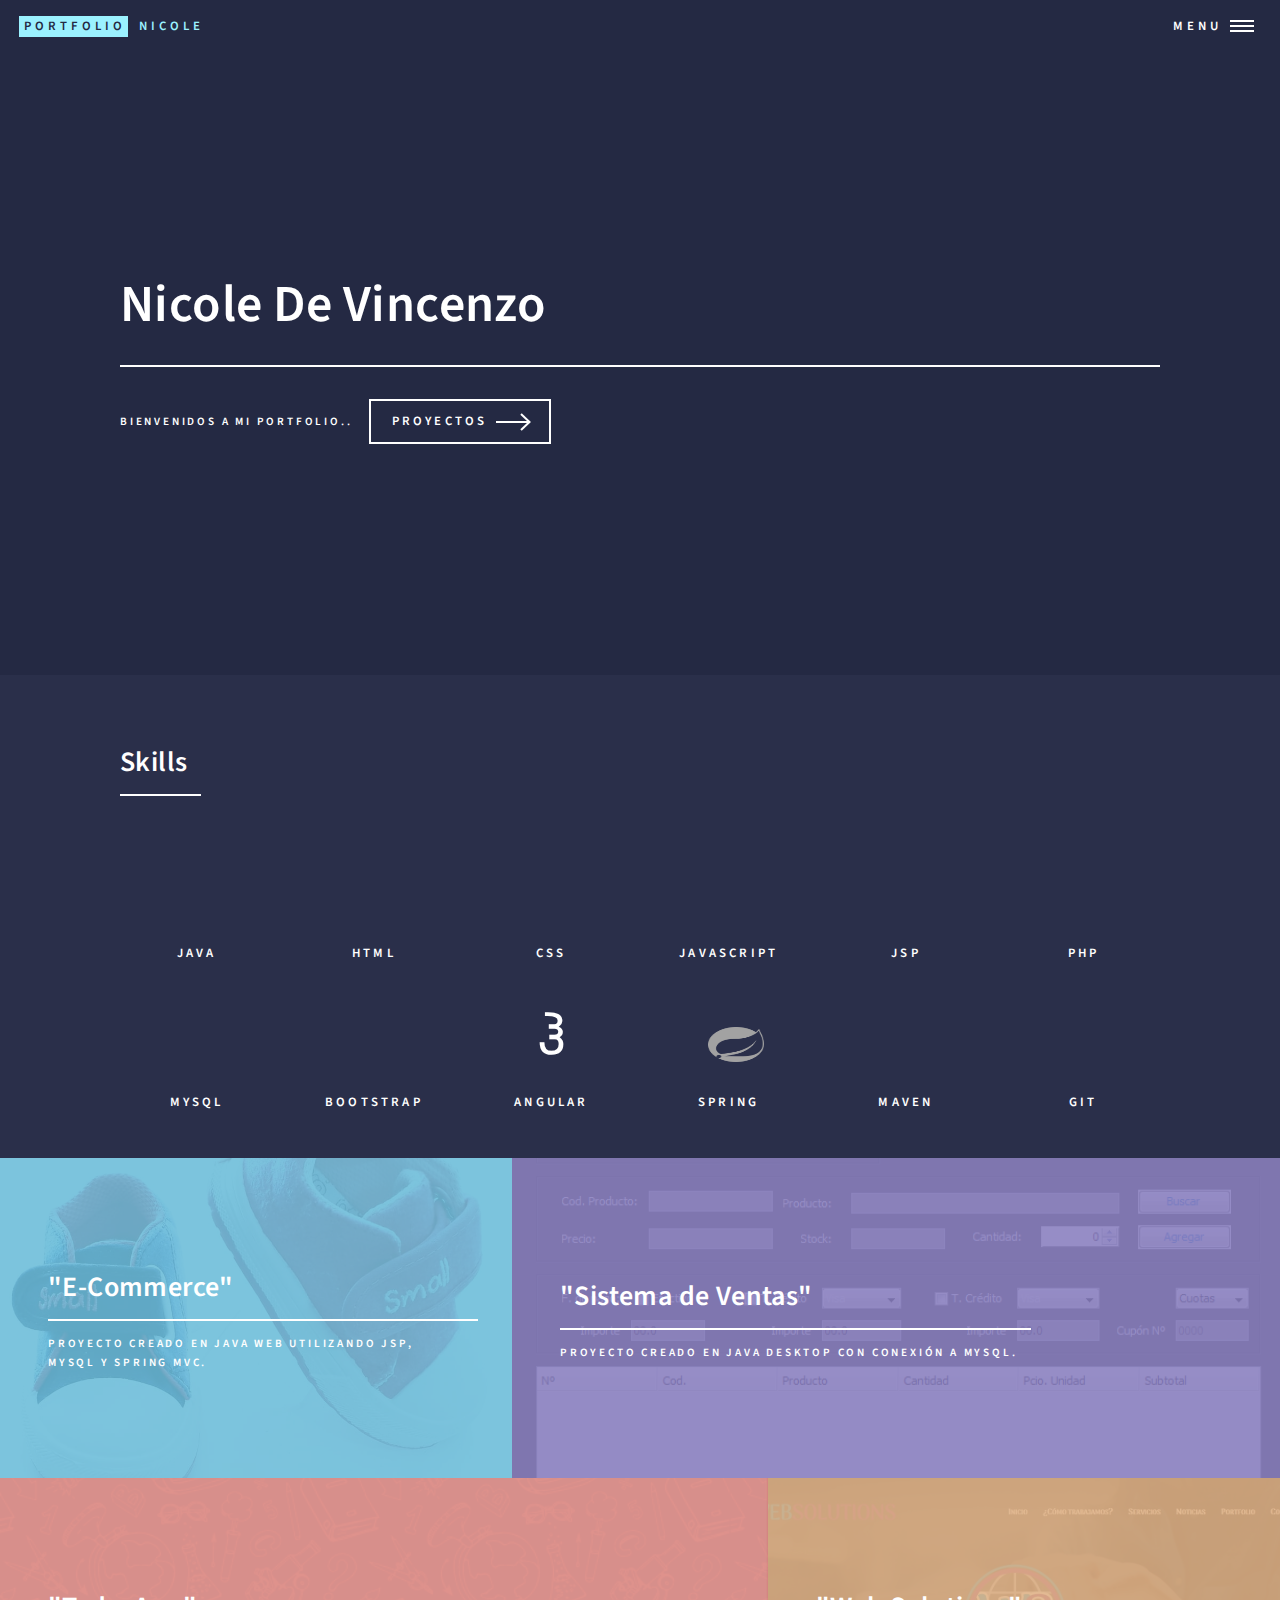
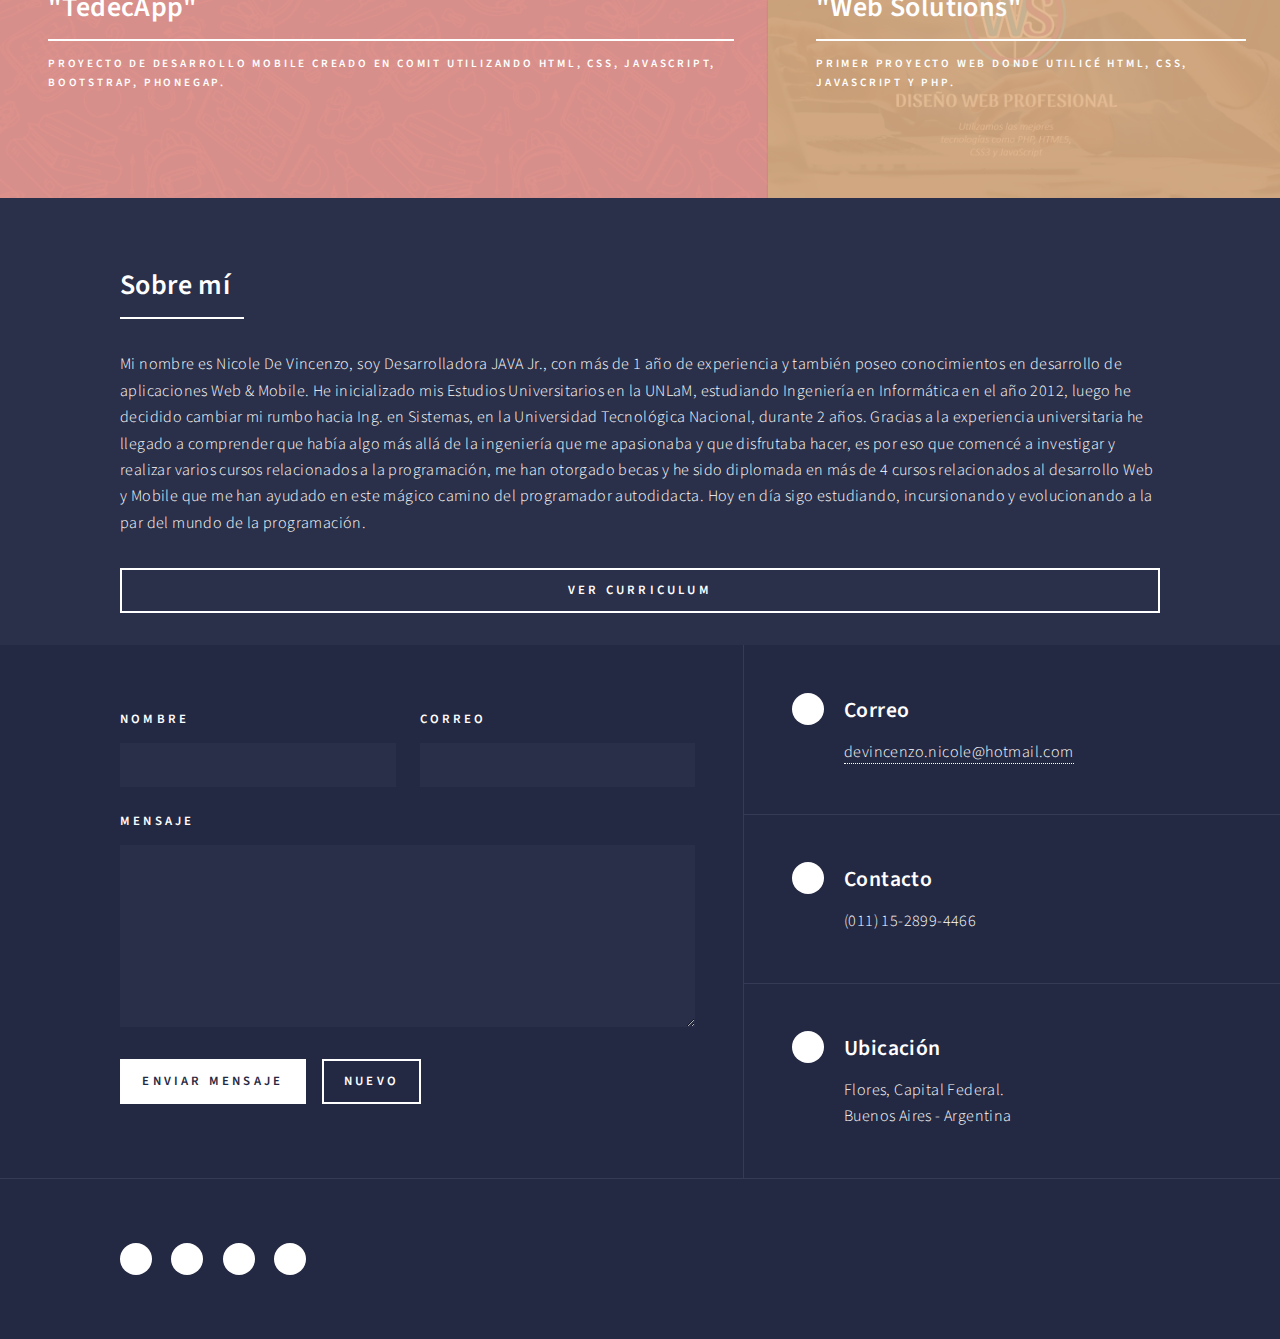
==== index.html @ 38dfea8d "Actualizacion de skills" ====
<!DOCTYPE HTML>

<html>
	<head>
		<title>Mi porftfolio</title>
		<meta charset="utf-8" />
		<meta name="viewport" content="width=device-width, initial-scale=1, user-scalable=no" />
		<link rel="stylesheet" href="css/estilos.css"/>
                <link rel="stylesheet" href="css/main.css"/>               
                <link rel="stylesheet" href="https://use.fontawesome.com/releases/v5.8.1/css/all.css" integrity="sha384-50oBUHEmvpQ+1lW4y57PTFmhCaXp0ML5d60M1M7uH2+nqUivzIebhndOJK28anvf" crossorigin="anonymous">
		<noscript><link rel="stylesheet" href="css/noscript.css" /></noscript>
	</head>
	<body class="is-preload">

		<!-- Wrapper -->
			<div id="wrapper">

				<!-- Header -->
					<header id="header" class="alt">
						<a href="index.html" class="logo"><strong>PORTFOLIO</strong> <span>Nicole</span></a>
						<nav>
							<a href="#menu">Menu</a>
						</nav>
					</header>

				<!-- Menu -->
					<nav id="menu">
						<ul class="links">
							<li><a href="index.html" class="scrolly">Home</a></li>
							<li><a href="#one" class="scrolly">Proyectos</a></li>
							<li><a href="#two" class="scrolly">Sobre mí</a></li>
							<li><a href="#contact" class="scrolly">Contacto</a></li>
						</ul>
					</nav>

				<!-- Banner -->
					<section id="banner" class="major">
						<div class="inner">
							<header class="major">
								<h1>Nicole De Vincenzo</h1>
							</header>
							<div class="content">
								<p>Bienvenidos a mi portfolio..</p>
                                                                <ul class="actions">
									<li><a href="#one" class="button next scrolly">Proyectos</a></li>
								</ul>
							</div>
						</div>
					</section>

				<!-- Main -->
					<div id="main">
                                            <section class="major">
                                                <div id="divSkills" class="inner">
                                                    <header class="major">
                                                        <h2>Skills</h2>
                                                    </header>
                                                    <div class="row skills">
                                                        <div class="col-2 col-4-small col-3-medium">
                                                            <div class="circulos">
                                                                <i class="fab fa-java imgcirculo"></i>
                                                            </div>
                                                            <label> Java </label>
                                                        </div>
                                                        <div class="col-2 col-4-small col-3-medium">
                                                            <div class="circulos">
                                                                <i class="fab fa-html5 imgcirculo"></i>
                                                            </div>
                                                            <label> Html </label>
                                                        </div>
                                                        <div class="col-2 col-4-small col-3-medium">
                                                            <div class="circulos">
                                                               <i class="fab fa-css3-alt imgcirculo"></i>
                                                            </div>
                                                            <label> Css </label>
                                                        </div>
                                                        <div class="col-2 col-4-small col-3-medium">
                                                            <div class="circulos">
                                                                <i class="fab fa-js-square imgcirculo"></i>
                                                            </div>
                                                            <label> JavaScript </label>
                                                        </div>
                                                        <div class="col-2 col-4-small col-3-medium">
                                                            <div class="circulos">
                                                                <i class="fas fa-file-code imgcirculo"></i>
                                                            </div>
                                                            <label> JSP </label>
                                                        </div>
                                                        <div class="col-2 col-4-small col-3-medium">
                                                            <div class="circulos">
                                                              <i class="fas fa-code imgcirculo"></i>
                                                            </div>
                                                            <label> PHP </label>
                                                        </div>
                                                        
                                                        <div class="col-2 col-4-small col-3-medium">
                                                            <div class="circulos">
                                                                <i class="fas fa-database imgcirculo"></i>
                                                            </div>
                                                            <label> Mysql </label>
                                                        </div>
                                                        <div class="col-2 col-4-small col-3-medium">
                                                            <div class="circulos">
                                                               <i class="fab fa-bootstrap imgcirculo"></i>
                                                            </div>
                                                            <label> Bootstrap </label>
                                                        </div>
                                                        <div class="col-2 col-4-small col-3-medium">
                                                            <div class="circulos">
                                                                <i class="fab fa-angular imgcirculo"></i>
                                                            </div>
                                                            <label> Angular </label>
                                                        </div>
                                                        <div class="col-2 col-4-small col-3-medium">
                                                            <div class="circulos">
                                                                <img id="imgspring" class="imgcirculo" src="images/spring.png" />
                                                            </div>
                                                            <label> Spring </label>
                                                        </div>
                                                        <div class="col-2 col-4-small col-3-medium">
                                                            <div class="circulos">
                                                                <i class="fas fa-file-code imgcirculo"></i>
                                                            </div>
                                                            <label> Maven </label>
                                                        </div>
                                                        
                                                        <div class="col-2 col-4-small col-3-medium">
                                                            <div class="circulos">
                                                                <i class="fab fa-git-square imgcirculo"></i>
                                                            </div>
                                                            <label> Git </label>
                                                        </div>
                                                    </div>
                                                </div>
                                            </section>
						<!-- One -->
							<section id="one" class="tiles">
								<article>
									<span class="image">
										<img src="images/small1.jpg" alt="" />
									</span>
									<header class="major">
										<h3><a href="proyecto1.html" class="link">"E-Commerce"</a></h3>
										<p>Proyecto creado en JAVA Web utilizando JSP, MySQL y Spring MVC. </p>
									</header>
								</article>
								<article>
									<span class="image">
										<img src="images/sistventas.png" alt="" />
									</span>
									<header class="major">
										<h3><a href="proyecto2.html" class="link">"Sistema de Ventas"</a></h3>
										<p>Proyecto creado en JAVA Desktop con conexión a MySQL.</p>
									</header>
								</article>
								<article>
									<span class="image">
										<img src="images/TedecApp-accesorios.png" alt="" />
									</span>
									<header class="major">
										<h3><a href="proyecto3.html" class="link">"TedecApp"</a></h3>
										<p>Proyecto de Desarrollo Mobile creado en ComIT utilizando HTML, CSS, JavaScript, Bootstrap, PhoneGap. </p>
									</header>
								</article>
								<article>
									<span class="image">
										<img src="images/web_solutions.jpg" alt="" />
									</span>
									<header class="major">
										<h3><a href="proyecto4.html" class="link">"Web Solutions"</a></h3>
										<p>Primer proyecto web donde utilicé HTML, CSS, JavaScript y PHP. </p>
									</header>
								</article>
								
							</section>

						<!-- Two -->
							<section id="two">
								<div class="inner">
									<header class="major">
										<h2>Sobre mí</h2>
									</header>
									<p>Mi nombre es Nicole De Vincenzo, soy Desarrolladora JAVA Jr., con más de 1 año de experiencia
                                                                        y también poseo conocimientos en 
                                                                        desarrollo de aplicaciones Web & Mobile.
                                                                        He inicializado mis Estudios Universitarios en la UNLaM, estudiando Ingeniería en Informática en el año 2012,
                                                                        luego he decidido cambiar mi rumbo hacia Ing. en Sistemas, en la Universidad Tecnológica Nacional, durante 2 años.
                                                                        Gracias a la experiencia universitaria he llegado a comprender que había algo más allá de la ingeniería que me apasionaba
                                                                        y que disfrutaba hacer, es por eso que comencé a investigar y realizar varios cursos relacionados a la programación,
                                                                        me han otorgado becas y he sido diplomada en más de 4 cursos relacionados al desarrollo Web y Mobile que me han ayudado
                                                                        en este mágico camino del programador autodidacta. Hoy en día sigo estudiando, incursionando y evolucionando a la par
                                                                        del mundo de la programación.
                                                                        </p>
                                                                        <a href="CV-NicoleDeVincenzo2020.pdf" class="button fit">Ver curriculum </a>
								</div>
							</section>

					</div>

				<!-- Contact -->
					<section id="contact">
						<div class="inner">
							<section>
								<form id="my-form" method="post" action="https://formspree.io/mnqoapyl">
									<div class="fields">
										<div class="field half">
											<label for="name">Nombre</label>
											<input type="text" name="name" required="required" id="name" />
										</div>
										<div class="field half">
											<label for="email">Correo</label>
											<input type="text" name="_replyto" required="required" id="email" />
										</div>
										<div class="field">
											<label for="message">Mensaje</label>
											<textarea name="message" required="required" id="message" rows="6"></textarea>
										</div>
									</div>
									<ul class="actions">
										<li><input type="submit" id="my-form-button" value="Enviar Mensaje" class="primary" /></li>
										<li><input type="reset" value="Nuevo" /></li>
										<p id="my-form-status"></p>
									</ul>
									<p id="my-form-status"></p>
								</form>
							</section>
							<section class="split">
								<section>
									<div class="contact-method">
										<span class="icon solid alt fa-envelope"></span>
										<h3>Correo</h3>
										<a href="#">devincenzo.nicole@hotmail.com</a>
									</div>
								</section>
								<section>
									<div class="contact-method">
										<span class="icon solid alt fa-phone"></span>
										<h3>Contacto</h3>
										<span>(011) 15-2899-4466</span>
									</div>
								</section>
								<section>
									<div class="contact-method">
										<span class="icon solid alt fa-home"></span>
										<h3>Ubicación</h3>
										<span>Flores, Capital Federal.<br />
										Buenos Aires - Argentina
										</span>
									</div>
								</section>
							</section>
						</div>
					</section>

				<!-- Footer -->
					<footer id="footer">
						<div class="inner">
							<ul class="icons">
								
								<li><a href="https://www.facebook.com/niquidevincenzo" class="icon brands alt fa-facebook-f"><span class="label">Facebook</span></a></li>
								<li><a href="https://instagram.com/niquidevincenzo" class="icon brands alt fa-instagram"><span class="label">Instagram</span></a></li>
								<li><a href="https://github.com/devincenzonicole" class="icon brands alt fa-github"><span class="label">GitHub</span></a></li>
								<li><a href="https://ar.linkedin.com/in/devincenzonicole" class="icon brands alt fa-linkedin-in"><span class="label">LinkedIn</span></a></li>
							</ul>
							
						</div>
					</footer>

			</div>

		<!-- Scripts -->
			<script src="assets/js/jquery.min.js"></script>
			<script src="assets/js/jquery.scrolly.min.js"></script>
			<script src="assets/js/jquery.scrollex.min.js"></script>
			<script src="assets/js/browser.min.js"></script>
			<script src="assets/js/breakpoints.min.js"></script>
			<script src="assets/js/util.js"></script>
			<script src="assets/js/main.js"></script>
			<script>
				  window.addEventListener("DOMContentLoaded", function() {

<<<<<<< HEAD
				    // get the form elements defined in your form HTML above
				    
=======
>>>>>>> 86c413cc04e1a17aabaa1c767180205b9274bb95
				    var form = document.getElementById("my-form");
				    var button = document.getElementById("my-form-button");
				    var status = document.getElementById("my-form-status");

<<<<<<< HEAD
				    // Success and Error functions for after the form is submitted
				    
				    function success() {
				      form.reset();
				      button.style = "display: none ";
				      status.innerHTML = "Thanks!";
				    }

				    function error() {
				      status.innerHTML = "Oops! There was a problem.";
				    }

				    // handle the form submission event

				    form.addEventListener("submit", function(ev) {
				      ev.preventDefault();
				      var data = new FormData(form);
				      ajax(form.method, form.action, data, success, error);
				    });
				  });
				  
				  // helper function for sending an AJAX request

				  function ajax(method, url, data, success, error) {
=======
				    				    
				    function success() {
				      form.reset();
				      status.innerHTML = "Tu mensaje se ha enviado con éxito!";
				    }

				    function error() {
				      status.innerHTML = "Oops! Ocurrió un problema, vuelve a intentarlo más tarde.";
				    }

				   
				    form.addEventListener("submit", function(ev) {
				      ev.preventDefault();
				      var data = new FormData(form);
				      ajax(form.method, form.action, data, success, error);
				    });
				  });
				  
				    function ajax(method, url, data, success, error) {
>>>>>>> 86c413cc04e1a17aabaa1c767180205b9274bb95
				    var xhr = new XMLHttpRequest();
				    xhr.open(method, url);
				    xhr.setRequestHeader("Accept", "application/json");
				    xhr.onreadystatechange = function() {
				      if (xhr.readyState !== XMLHttpRequest.DONE) return;
				      if (xhr.status === 200) {
				        success(xhr.response, xhr.responseType);
				      } else {
				        error(xhr.status, xhr.response, xhr.responseType);
				      }
				    };
				    xhr.send(data);
				  }
				</script>
	</body>
</html>
---- css/estilos.css ----
.circulos {
    width: 80px; 
    height: 50px;          
    margin-top: 10px;     
    margin-bottom: 30px;
    margin-left: auto;
    margin-right: auto;
    text-align: center;
    transition: transform .3s;
}

.circulos:hover {
  -ms-transform: scale(1.3); /* IE 9 */
  -webkit-transform: scale(1.3); /* Safari 3-8 */
  transform: scale(1.3); 

}

.imgcirculo {
    font-size: 50px;
    
    -webkit-filter: grayscale(100%);
    -moz-filter: grayscale(100%);
    -ms-filter: grayscale(100%);
    -o-filter: grayscale(100%);
    filter: grayscale(100%);    
}

#imgjsp, #imgmysql {
    width: 70%;
    height: 60%;
    margin-left: 15px;
    margin-top: 20px;
    color: white;
}

#imgbstp {
    width: 90%;
    height: 70%;
    margin-left: 5px;
    margin-top: 15px;
}

#imgmaven {
    width: 100%;
    height: 80%;
    margin-left: 0px;
    margin-top: 10px;
    color: white;
}

#imgspring {
    width: 70%;
    height: 70%;
    margin-left: 15px;
    margin-top: 15px;
}

#php_icon {
    margin-left: 0px;
    margin-top: 20px;
}

#divSkills label, .divskills label {
    width: 100%;
    text-align: center;
}

#java_icon {
    margin-top: 10px;
    margin-left: 22px;
    font-size: 70px;
   /* color: #242943; AZUL */
}

.imagenproyect {
    height: 150px;
    width: 50%;
    margin-right: auto;
    margin-left: auto;
}

@media screen and (max-width: 980px) {
 
    .circulos {
    width: 80px; 
    height: 50px;                
    margin-bottom: 20px;
    text-align: center;
}

    .imgcirculo {
    width: 80%;
    height: 80%;
         
}
}
---- css/main.css ----
@import url(fontawesome-all.min.css);
@import url("https://fonts.googleapis.com/css?family=Source+Sans+Pro:300,300italic,600,600italic");

/*
	Forty by HTML5 UP
	html5up.net | @ajlkn
	Free for personal and commercial use under the CCA 3.0 license (html5up.net/license)
*/

html, body, div, span, applet, object,
iframe, h1, h2, h3, h4, h5, h6, p, blockquote,
pre, a, abbr, acronym, address, big, cite,
code, del, dfn, em, img, ins, kbd, q, s, samp,
small, strike, strong, sub, sup, tt, var, b,
u, i, center, dl, dt, dd, ol, ul, li, fieldset,
form, label, legend, table, caption, tbody,
tfoot, thead, tr, th, td, article, aside,
canvas, details, embed, figure, figcaption,
footer, header, hgroup, menu, nav, output, ruby,
section, summary, time, mark, audio, video {
	margin: 0;
	padding: 0;
	border: 0;
	font-size: 100%;
	font: inherit;
	vertical-align: baseline;}

article, aside, details, figcaption, figure,
footer, header, hgroup, menu, nav, section {
	display: block;}

body {
	line-height: 1;
}

ol, ul {
	list-style: none;
}

blockquote, q {
	quotes: none;
}

	blockquote:before, blockquote:after, q:before, q:after {
		content: '';
		content: none;
	}

table {
	border-collapse: collapse;
	border-spacing: 0;
}

body {
	-webkit-text-size-adjust: none;
}

mark {
	background-color: transparent;
	color: inherit;
}

input::-moz-focus-inner {
	border: 0;
	padding: 0;
}

input, select, textarea {
	-moz-appearance: none;
	-webkit-appearance: none;
	-ms-appearance: none;
	appearance: none;
}

/* Basic */

	@-ms-viewport {
		width: device-width;
	}

	body {
		-ms-overflow-style: scrollbar;
	}

	@media screen and (max-width: 480px) {

		html, body {
			min-width: 320px;
		}

	}

	html {
		box-sizing: border-box;
	}

	*, *:before, *:after {
		box-sizing: inherit;
	}

	body {
		background: #242943;
	}

		body.is-preload *, body.is-preload *:before, body.is-preload *:after {
			-moz-animation: none !important;
			-webkit-animation: none !important;
			-ms-animation: none !important;
			animation: none !important;
			-moz-transition: none !important;
			-webkit-transition: none !important;
			-ms-transition: none !important;
			transition: none !important;
		}

/* Type */

	body, input, select, textarea {
		color: #ffffff;
		font-family: "Source Sans Pro", Helvetica, sans-serif;
		font-size: 17pt;
		font-weight: 300;
		letter-spacing: 0.025em;
		line-height: 1.65;
	}

		@media screen and (max-width: 1680px) {

			body, input, select, textarea {
				font-size: 14pt;
			}

		}

		@media screen and (max-width: 1280px) {

			body, input, select, textarea {
				font-size: 12pt;
			}

		}

		@media screen and (max-width: 360px) {

			body, input, select, textarea {
				font-size: 11pt;
			}

		}

	a {
		-moz-transition: color 0.2s ease-in-out, border-bottom-color 0.2s ease-in-out;
		-webkit-transition: color 0.2s ease-in-out, border-bottom-color 0.2s ease-in-out;
		-ms-transition: color 0.2s ease-in-out, border-bottom-color 0.2s ease-in-out;
		transition: color 0.2s ease-in-out, border-bottom-color 0.2s ease-in-out;
		border-bottom: dotted 1px;
		color: inherit;
		text-decoration: none;
	}

		a:hover {
			border-bottom-color: transparent;
			color: #9bf1ff !important;
		}

		a:active {
			color: #53e3fb !important;
		}

	strong, b {
		color: #ffffff;
		font-weight: 600;
	}

	em, i {
		font-style: italic;
	}

	p {
		margin: 0 0 2em 0;
	}

	h1, h2, h3, h4, h5, h6 {
		color: #ffffff;
		font-weight: 600;
		line-height: 1.65;
		margin: 0 0 1em 0;
	}

		h1 a, h2 a, h3 a, h4 a, h5 a, h6 a {
			color: inherit;
			border-bottom: 0;
		}

	h1 {
		font-size: 2.5em;
	}

	h2 {
		font-size: 1.75em;
	}

	h3 {
		font-size: 1.35em;
	}

	h4 {
		font-size: 1.1em;
	}

	h5 {
		font-size: 0.9em;
	}

	h6 {
		font-size: 0.7em;
	}

	@media screen and (max-width: 736px) {

		h1 {
			font-size: 2em;
		}

		h2 {
			font-size: 1.5em;
		}

		h3 {
			font-size: 1.25em;
		}

	}

	sub {
		font-size: 0.8em;
		position: relative;
		top: 0.5em;
	}

	sup {
		font-size: 0.8em;
		position: relative;
		top: -0.5em;
	}

	blockquote {
		border-left: solid 4px rgba(212, 212, 255, 0.1);
		font-style: italic;
		margin: 0 0 2em 0;
		padding: 0.5em 0 0.5em 2em;
	}

	code {
		background: rgba(212, 212, 255, 0.035);
		font-family: "Courier New", monospace;
		font-size: 0.9em;
		margin: 0 0.25em;
		padding: 0.25em 0.65em;
	}

	pre {
		-webkit-overflow-scrolling: touch;
		font-family: "Courier New", monospace;
		font-size: 0.9em;
		margin: 0 0 2em 0;
	}

		pre code {
			display: block;
			line-height: 1.75;
			padding: 1em 1.5em;
			overflow-x: auto;
		}

	hr {
		border: 0;
		border-bottom: solid 1px rgba(212, 212, 255, 0.1);
		margin: 2em 0;
	}

		hr.major {
			margin: 3em 0;
		}

	.align-left {
		text-align: left;
	}

	.align-center {
		text-align: center;
	}

	.align-right {
		text-align: right;
	}

/* Row */

	.row {
		display: flex;
		flex-wrap: wrap;
		box-sizing: border-box;
		align-items: stretch;
	}

		.row > * {
			box-sizing: border-box;
		}

		.row.gtr-uniform > * > :last-child {
			margin-bottom: 0;
		}

		.row.aln-left {
			justify-content: flex-start;
		}

		.row.aln-center {
			justify-content: center;
		}

		.row.aln-right {
			justify-content: flex-end;
		}

		.row.aln-top {
			align-items: flex-start;
		}

		.row.aln-middle {
			align-items: center;
		}

		.row.aln-bottom {
			align-items: flex-end;
		}

		.row > .imp {
			order: -1;
		}

		.row > .col-1 {
			width: 8.33333%;
		}

		.row > .off-1 {
			margin-left: 8.33333%;
		}

		.row > .col-2 {
			width: 16.66667%;
			margin-top: 25px;
		}

		.row > .off-2 {
			margin-left: 16.66667%;
		}

		.row > .col-3 {
			width: 25%;
		}

		.row > .off-3 {
			margin-left: 25%;
		}

		.row > .col-4 {
			width: 33.33333%;
		}

		.row > .off-4 {
			margin-left: 33.33333%;
		}

		.row > .col-5 {
			width: 41.66667%;
		}

		.row > .off-5 {
			margin-left: 41.66667%;
		}

		.row > .col-6 {
			width: 50%;
		}

		.row > .off-6 {
			margin-left: 50%;
		}

		.row > .col-7 {
			width: 58.33333%;
		}

		.row > .off-7 {
			margin-left: 58.33333%;
		}

		.row > .col-8 {
			width: 66.66667%;
		}

		.row > .off-8 {
			margin-left: 66.66667%;
		}

		.row > .col-9 {
			width: 75%;
		}

		.row > .off-9 {
			margin-left: 75%;
		}

		.row > .col-10 {
			width: 83.33333%;
		}

		.row > .off-10 {
			margin-left: 83.33333%;
		}

		.row > .col-11 {
			width: 91.66667%;
		}

		.row > .off-11 {
			margin-left: 91.66667%;
		}

		.row > .col-12 {
			width: 100%;
		}

		.row > .off-12 {
			margin-left: 100%;
		}

		.row.gtr-0 {
			margin-top: 0;
			margin-left: 0em;
		}

			.row.gtr-0 > * {
				padding: 0 0 0 0em;
			}

			.row.gtr-0.gtr-uniform {
				margin-top: 0em;
			}

				.row.gtr-0.gtr-uniform > * {
					padding-top: 0em;
				}

		.row.gtr-25 {
			margin-top: 0;
			margin-left: -0.5em;
		}

			.row.gtr-25 > * {
				padding: 0 0 0 0.5em;
			}

			.row.gtr-25.gtr-uniform {
				margin-top: -0.5em;
			}

				.row.gtr-25.gtr-uniform > * {
					padding-top: 0.5em;
				}

		.row.gtr-50 {
			margin-top: 0;
			margin-left: -1em;
		}

			.row.gtr-50 > * {
				padding: 0 0 0 1em;
			}

			.row.gtr-50.gtr-uniform {
				margin-top: -1em;
			}

				.row.gtr-50.gtr-uniform > * {
					padding-top: 1em;
				}

		.row {
			margin-top: 0;
			margin-left: -2em;
		}

			.row > * {
				padding: 0 0 0 2em;
			}

			.row.gtr-uniform {
				margin-top: -2em;
			}

				.row.gtr-uniform > * {
					padding-top: 2em;
				}

		.row.gtr-150 {
			margin-top: 0;
			margin-left: -3em;
		}

			.row.gtr-150 > * {
				padding: 0 0 0 3em;
			}

			.row.gtr-150.gtr-uniform {
				margin-top: -3em;
			}

				.row.gtr-150.gtr-uniform > * {
					padding-top: 3em;
				}

		.row.gtr-200 {
			margin-top: 0;
			margin-left: -4em;
		}

			.row.gtr-200 > * {
				padding: 0 0 0 4em;
			}

			.row.gtr-200.gtr-uniform {
				margin-top: -4em;
			}

				.row.gtr-200.gtr-uniform > * {
					padding-top: 4em;
				}

		@media screen and (max-width: 1680px) {

			.row {
				display: flex;
				flex-wrap: wrap;
				box-sizing: border-box;
				align-items: stretch;
			}

				.row > * {
					box-sizing: border-box;
				}

				.row.gtr-uniform > * > :last-child {
					margin-bottom: 0;
				}

				.row.aln-left {
					justify-content: flex-start;
				}

				.row.aln-center {
					justify-content: center;
				}

				.row.aln-right {
					justify-content: flex-end;
				}

				.row.aln-top {
					align-items: flex-start;
				}

				.row.aln-middle {
					align-items: center;
				}

				.row.aln-bottom {
					align-items: flex-end;
				}

				.row > .imp-xlarge {
					order: -1;
				}

				.row > .col-1-xlarge {
					width: 8.33333%;
				}

				.row > .off-1-xlarge {
					margin-left: 8.33333%;
				}

				.row > .col-2-xlarge {
					width: 16.66667%;
				}

				.row > .off-2-xlarge {
					margin-left: 16.66667%;
				}

				.row > .col-3-xlarge {
					width: 25%;
				}

				.row > .off-3-xlarge {
					margin-left: 25%;
				}

				.row > .col-4-xlarge {
					width: 33.33333%;
				}

				.row > .off-4-xlarge {
					margin-left: 33.33333%;
				}

				.row > .col-5-xlarge {
					width: 41.66667%;
				}

				.row > .off-5-xlarge {
					margin-left: 41.66667%;
				}

				.row > .col-6-xlarge {
					width: 50%;
				}

				.row > .off-6-xlarge {
					margin-left: 50%;
				}

				.row > .col-7-xlarge {
					width: 58.33333%;
				}

				.row > .off-7-xlarge {
					margin-left: 58.33333%;
				}

				.row > .col-8-xlarge {
					width: 66.66667%;
				}

				.row > .off-8-xlarge {
					margin-left: 66.66667%;
				}

				.row > .col-9-xlarge {
					width: 75%;
				}

				.row > .off-9-xlarge {
					margin-left: 75%;
				}

				.row > .col-10-xlarge {
					width: 83.33333%;
				}

				.row > .off-10-xlarge {
					margin-left: 83.33333%;
				}

				.row > .col-11-xlarge {
					width: 91.66667%;
				}

				.row > .off-11-xlarge {
					margin-left: 91.66667%;
				}

				.row > .col-12-xlarge {
					width: 100%;
				}

				.row > .off-12-xlarge {
					margin-left: 100%;
				}

				.row.gtr-0 {
					margin-top: 0;
					margin-left: 0em;
				}

					.row.gtr-0 > * {
						padding: 0 0 0 0em;
					}

					.row.gtr-0.gtr-uniform {
						margin-top: 0em;
					}

						.row.gtr-0.gtr-uniform > * {
							padding-top: 0em;
						}

				.row.gtr-25 {
					margin-top: 0;
					margin-left: -0.5em;
				}

					.row.gtr-25 > * {
						padding: 0 0 0 0.5em;
					}

					.row.gtr-25.gtr-uniform {
						margin-top: -0.5em;
					}

						.row.gtr-25.gtr-uniform > * {
							padding-top: 0.5em;
						}

				.row.gtr-50 {
					margin-top: 0;
					margin-left: -1em;
				}

					.row.gtr-50 > * {
						padding: 0 0 0 1em;
					}

					.row.gtr-50.gtr-uniform {
						margin-top: -1em;
					}

						.row.gtr-50.gtr-uniform > * {
							padding-top: 1em;
						}

				.row {
					margin-top: 0;
					margin-left: -2em;
				}

					.row > * {
						padding: 0 0 0 2em;
					}

					.row.gtr-uniform {
						margin-top: -2em;
					}

						.row.gtr-uniform > * {
							padding-top: 2em;
						}

				.row.gtr-150 {
					margin-top: 0;
					margin-left: -3em;
				}

					.row.gtr-150 > * {
						padding: 0 0 0 3em;
					}

					.row.gtr-150.gtr-uniform {
						margin-top: -3em;
					}

						.row.gtr-150.gtr-uniform > * {
							padding-top: 3em;
						}

				.row.gtr-200 {
					margin-top: 0;
					margin-left: -4em;
				}

					.row.gtr-200 > * {
						padding: 0 0 0 4em;
					}

					.row.gtr-200.gtr-uniform {
						margin-top: -4em;
					}

						.row.gtr-200.gtr-uniform > * {
							padding-top: 4em;
						}

		}

		@media screen and (max-width: 1280px) {

			.row {
				display: flex;
				flex-wrap: wrap;
				box-sizing: border-box;
				align-items: stretch;
			}

				.row > * {
					box-sizing: border-box;
				}

				.row.gtr-uniform > * > :last-child {
					margin-bottom: 0;
				}

				.row.aln-left {
					justify-content: flex-start;
				}

				.row.aln-center {
					justify-content: center;
				}

				.row.aln-right {
					justify-content: flex-end;
				}

				.row.aln-top {
					align-items: flex-start;
				}

				.row.aln-middle {
					align-items: center;
				}

				.row.aln-bottom {
					align-items: flex-end;
				}

				.row > .imp-large {
					order: -1;
				}

				.row > .col-1-large {
					width: 8.33333%;
				}

				.row > .off-1-large {
					margin-left: 8.33333%;
				}

				.row > .col-2-large {
					width: 16.66667%;
				}

				.row > .off-2-large {
					margin-left: 16.66667%;
				}

				.row > .col-3-large {
					width: 25%;
				}

				.row > .off-3-large {
					margin-left: 25%;
				}

				.row > .col-4-large {
					width: 33.33333%;
				}

				.row > .off-4-large {
					margin-left: 33.33333%;
				}

				.row > .col-5-large {
					width: 41.66667%;
				}

				.row > .off-5-large {
					margin-left: 41.66667%;
				}

				.row > .col-6-large {
					width: 50%;
				}

				.row > .off-6-large {
					margin-left: 50%;
				}

				.row > .col-7-large {
					width: 58.33333%;
				}

				.row > .off-7-large {
					margin-left: 58.33333%;
				}

				.row > .col-8-large {
					width: 66.66667%;
				}

				.row > .off-8-large {
					margin-left: 66.66667%;
				}

				.row > .col-9-large {
					width: 75%;
				}

				.row > .off-9-large {
					margin-left: 75%;
				}

				.row > .col-10-large {
					width: 83.33333%;
				}

				.row > .off-10-large {
					margin-left: 83.33333%;
				}

				.row > .col-11-large {
					width: 91.66667%;
				}

				.row > .off-11-large {
					margin-left: 91.66667%;
				}

				.row > .col-12-large {
					width: 100%;
				}

				.row > .off-12-large {
					margin-left: 100%;
				}

				.row.gtr-0 {
					margin-top: 0;
					margin-left: 0em;
				}

					.row.gtr-0 > * {
						padding: 0 0 0 0em;
					}

					.row.gtr-0.gtr-uniform {
						margin-top: 0em;
					}

						.row.gtr-0.gtr-uniform > * {
							padding-top: 0em;
						}

				.row.gtr-25 {
					margin-top: 0;
					margin-left: -0.375em;
				}

					.row.gtr-25 > * {
						padding: 0 0 0 0.375em;
					}

					.row.gtr-25.gtr-uniform {
						margin-top: -0.375em;
					}

						.row.gtr-25.gtr-uniform > * {
							padding-top: 0.375em;
						}

				.row.gtr-50 {
					margin-top: 0;
					margin-left: -0.75em;
				}

					.row.gtr-50 > * {
						padding: 0 0 0 0.75em;
					}

					.row.gtr-50.gtr-uniform {
						margin-top: -0.75em;
					}

						.row.gtr-50.gtr-uniform > * {
							padding-top: 0.75em;
						}

				.row {
					margin-top: 0;
					margin-left: -1.5em;
				}

					.row > * {
						padding: 0 0 0 1.5em;
					}

					.row.gtr-uniform {
						margin-top: -1.5em;
					}

						.row.gtr-uniform > * {
							padding-top: 1.5em;
						}

				.row.gtr-150 {
					margin-top: 0;
					margin-left: -2.25em;
				}

					.row.gtr-150 > * {
						padding: 0 0 0 2.25em;
					}

					.row.gtr-150.gtr-uniform {
						margin-top: -2.25em;
					}

						.row.gtr-150.gtr-uniform > * {
							padding-top: 2.25em;
						}

				.row.gtr-200 {
					margin-top: 0;
					margin-left: -3em;
				}

					.row.gtr-200 > * {
						padding: 0 0 0 3em;
					}

					.row.gtr-200.gtr-uniform {
						margin-top: -3em;
					}

						.row.gtr-200.gtr-uniform > * {
							padding-top: 3em;
						}

		}

		@media screen and (max-width: 980px) {

			.row {
				display: flex;
				flex-wrap: wrap;
				box-sizing: border-box;
				align-items: stretch;
			}

				.row > * {
					box-sizing: border-box;
				}

				.row.gtr-uniform > * > :last-child {
					margin-bottom: 0;
				}

				.row.aln-left {
					justify-content: flex-start;
				}

				.row.aln-center {
					justify-content: center;
				}

				.row.aln-right {
					justify-content: flex-end;
				}

				.row.aln-top {
					align-items: flex-start;
				}

				.row.aln-middle {
					align-items: center;
				}

				.row.aln-bottom {
					align-items: flex-end;
				}

				.row > .imp-medium {
					order: -1;
				}

				.row > .col-1-medium {
					width: 8.33333%;
				}

				.row > .off-1-medium {
					margin-left: 8.33333%;
				}

				.row > .col-2-medium {
					width: 16.66667%;
				}

				.row > .off-2-medium {
					margin-left: 16.66667%;
				}

				.row > .col-3-medium {
					width: 25%;
				}

				.row > .off-3-medium {
					margin-left: 25%;
				}

				.row > .col-4-medium {
					width: 33.33333%;
				}

				.row > .off-4-medium {
					margin-left: 33.33333%;
				}

				.row > .col-5-medium {
					width: 41.66667%;
				}

				.row > .off-5-medium {
					margin-left: 41.66667%;
				}

				.row > .col-6-medium {
					width: 50%;
				}

				.row > .off-6-medium {
					margin-left: 50%;
				}

				.row > .col-7-medium {
					width: 58.33333%;
				}

				.row > .off-7-medium {
					margin-left: 58.33333%;
				}

				.row > .col-8-medium {
					width: 66.66667%;
				}

				.row > .off-8-medium {
					margin-left: 66.66667%;
				}

				.row > .col-9-medium {
					width: 75%;
				}

				.row > .off-9-medium {
					margin-left: 75%;
				}

				.row > .col-10-medium {
					width: 83.33333%;
				}

				.row > .off-10-medium {
					margin-left: 83.33333%;
				}

				.row > .col-11-medium {
					width: 91.66667%;
				}

				.row > .off-11-medium {
					margin-left: 91.66667%;
				}

				.row > .col-12-medium {
					width: 100%;
				}

				.row > .off-12-medium {
					margin-left: 100%;
				}

				.row.gtr-0 {
					margin-top: 0;
					margin-left: 0em;
				}

					.row.gtr-0 > * {
						padding: 0 0 0 0em;
					}

					.row.gtr-0.gtr-uniform {
						margin-top: 0em;
					}

						.row.gtr-0.gtr-uniform > * {
							padding-top: 0em;
						}

				.row.gtr-25 {
					margin-top: 0;
					margin-left: -0.375em;
				}

					.row.gtr-25 > * {
						padding: 0 0 0 0.375em;
					}

					.row.gtr-25.gtr-uniform {
						margin-top: -0.375em;
					}

						.row.gtr-25.gtr-uniform > * {
							padding-top: 0.375em;
						}

				.row.gtr-50 {
					margin-top: 0;
					margin-left: -0.75em;
				}

					.row.gtr-50 > * {
						padding: 0 0 0 0.75em;
					}

					.row.gtr-50.gtr-uniform {
						margin-top: -0.75em;
					}

						.row.gtr-50.gtr-uniform > * {
							padding-top: 0.75em;
						}

				.row {
					margin-top: 0;
					margin-left: -1.5em;
				}

					.row > * {
						padding: 0 0 0 1.5em;
					}

					.row.gtr-uniform {
						margin-top: -1.5em;
					}

						.row.gtr-uniform > * {
							padding-top: 1.5em;
						}

				.row.gtr-150 {
					margin-top: 0;
					margin-left: -2.25em;
				}

					.row.gtr-150 > * {
						padding: 0 0 0 2.25em;
					}

					.row.gtr-150.gtr-uniform {
						margin-top: -2.25em;
					}

						.row.gtr-150.gtr-uniform > * {
							padding-top: 2.25em;
						}

				.row.gtr-200 {
					margin-top: 0;
					margin-left: -3em;
				}

					.row.gtr-200 > * {
						padding: 0 0 0 3em;
					}

					.row.gtr-200.gtr-uniform {
						margin-top: -3em;
					}

						.row.gtr-200.gtr-uniform > * {
							padding-top: 3em;
						}

		}

		@media screen and (max-width: 736px) {

			.row {
				display: flex;
				flex-wrap: wrap;
				box-sizing: border-box;
				align-items: stretch;
			}

				.row > * {
					box-sizing: border-box;
				}

				.row.gtr-uniform > * > :last-child {
					margin-bottom: 0;
				}

				.row.aln-left {
					justify-content: flex-start;
				}

				.row.aln-center {
					justify-content: center;
				}

				.row.aln-right {
					justify-content: flex-end;
				}

				.row.aln-top {
					align-items: flex-start;
				}

				.row.aln-middle {
					align-items: center;
				}

				.row.aln-bottom {
					align-items: flex-end;
				}

				.row > .imp-small {
					order: -1;
				}

				.row > .col-1-small {
					width: 8.33333%;
				}

				.row > .off-1-small {
					margin-left: 8.33333%;
				}

				.row > .col-2-small {
					width: 16.66667%;
				}

				.row > .off-2-small {
					margin-left: 16.66667%;
				}

				.row > .col-3-small {
					width: 25%;
				}

				.row > .off-3-small {
					margin-left: 25%;
				}

				.row > .col-4-small {
					width: 33.33333%;
				}

				.row > .off-4-small {
					margin-left: 33.33333%;
				}

				.row > .col-5-small {
					width: 41.66667%;
				}

				.row > .off-5-small {
					margin-left: 41.66667%;
				}

				.row > .col-6-small {
					width: 50%;
				}

				.row > .off-6-small {
					margin-left: 50%;
				}

				.row > .col-7-small {
					width: 58.33333%;
				}

				.row > .off-7-small {
					margin-left: 58.33333%;
				}

				.row > .col-8-small {
					width: 66.66667%;
				}

				.row > .off-8-small {
					margin-left: 66.66667%;
				}

				.row > .col-9-small {
					width: 75%;
				}

				.row > .off-9-small {
					margin-left: 75%;
				}

				.row > .col-10-small {
					width: 83.33333%;
				}

				.row > .off-10-small {
					margin-left: 83.33333%;
				}

				.row > .col-11-small {
					width: 91.66667%;
				}

				.row > .off-11-small {
					margin-left: 91.66667%;
				}

				.row > .col-12-small {
					width: 100%;
				}

				.row > .off-12-small {
					margin-left: 100%;
				}

				.row.gtr-0 {
					margin-top: 0;
					margin-left: 0em;
				}

					.row.gtr-0 > * {
						padding: 0 0 0 0em;
					}

					.row.gtr-0.gtr-uniform {
						margin-top: 0em;
					}

						.row.gtr-0.gtr-uniform > * {
							padding-top: 0em;
						}

				.row.gtr-25 {
					margin-top: 0;
					margin-left: -0.3125em;
				}

					.row.gtr-25 > * {
						padding: 0 0 0 0.3125em;
					}

					.row.gtr-25.gtr-uniform {
						margin-top: -0.3125em;
					}

						.row.gtr-25.gtr-uniform > * {
							padding-top: 0.3125em;
						}

				.row.gtr-50 {
					margin-top: 0;
					margin-left: -0.625em;
				}

					.row.gtr-50 > * {
						padding: 0 0 0 0.625em;
					}

					.row.gtr-50.gtr-uniform {
						margin-top: -0.625em;
					}

						.row.gtr-50.gtr-uniform > * {
							padding-top: 0.625em;
						}

				.row {
					margin-top: 0;
					margin-left: -1.25em;
				}

					.row > * {
						padding: 0 0 0 1.25em;
					}

					.row.gtr-uniform {
						margin-top: -1.25em;
					}

						.row.gtr-uniform > * {
							padding-top: 1.25em;
						}

				.row.gtr-150 {
					margin-top: 0;
					margin-left: -1.875em;
				}

					.row.gtr-150 > * {
						padding: 0 0 0 1.875em;
					}

					.row.gtr-150.gtr-uniform {
						margin-top: -1.875em;
					}

						.row.gtr-150.gtr-uniform > * {
							padding-top: 1.875em;
						}

				.row.gtr-200 {
					margin-top: 0;
					margin-left: -2.5em;
				}

					.row.gtr-200 > * {
						padding: 0 0 0 2.5em;
					}

					.row.gtr-200.gtr-uniform {
						margin-top: -2.5em;
					}

						.row.gtr-200.gtr-uniform > * {
							padding-top: 2.5em;
						}

		}

		@media screen and (max-width: 480px) {

			.row {
				display: flex;
				flex-wrap: wrap;
				box-sizing: border-box;
				align-items: stretch;
			}

				.row > * {
					box-sizing: border-box;
				}

				.row.gtr-uniform > * > :last-child {
					margin-bottom: 0;
				}

				.row.aln-left {
					justify-content: flex-start;
				}

				.row.aln-center {
					justify-content: center;
				}

				.row.aln-right {
					justify-content: flex-end;
				}

				.row.aln-top {
					align-items: flex-start;
				}

				.row.aln-middle {
					align-items: center;
				}

				.row.aln-bottom {
					align-items: flex-end;
				}

				.row > .imp-xsmall {
					order: -1;
				}

				.row > .col-1-xsmall {
					width: 8.33333%;
				}

				.row > .off-1-xsmall {
					margin-left: 8.33333%;
				}

				.row > .col-2-xsmall {
					width: 16.66667%;
				}

				.row > .off-2-xsmall {
					margin-left: 16.66667%;
				}

				.row > .col-3-xsmall {
					width: 25%;
				}

				.row > .off-3-xsmall {
					margin-left: 25%;
				}

				.row > .col-4-xsmall {
					width: 33.33333%;
				}

				.row > .off-4-xsmall {
					margin-left: 33.33333%;
				}

				.row > .col-5-xsmall {
					width: 41.66667%;
				}

				.row > .off-5-xsmall {
					margin-left: 41.66667%;
				}

				.row > .col-6-xsmall {
					width: 50%;
				}

				.row > .off-6-xsmall {
					margin-left: 50%;
				}

				.row > .col-7-xsmall {
					width: 58.33333%;
				}

				.row > .off-7-xsmall {
					margin-left: 58.33333%;
				}

				.row > .col-8-xsmall {
					width: 66.66667%;
				}

				.row > .off-8-xsmall {
					margin-left: 66.66667%;
				}

				.row > .col-9-xsmall {
					width: 75%;
				}

				.row > .off-9-xsmall {
					margin-left: 75%;
				}

				.row > .col-10-xsmall {
					width: 83.33333%;
				}

				.row > .off-10-xsmall {
					margin-left: 83.33333%;
				}

				.row > .col-11-xsmall {
					width: 91.66667%;
				}

				.row > .off-11-xsmall {
					margin-left: 91.66667%;
				}

				.row > .col-12-xsmall {
					width: 100%;
				}

				.row > .off-12-xsmall {
					margin-left: 100%;
				}

				.row.gtr-0 {
					margin-top: 0;
					margin-left: 0em;
				}

					.row.gtr-0 > * {
						padding: 0 0 0 0em;
					}

					.row.gtr-0.gtr-uniform {
						margin-top: 0em;
					}

						.row.gtr-0.gtr-uniform > * {
							padding-top: 0em;
						}

				.row.gtr-25 {
					margin-top: 0;
					margin-left: -0.3125em;
				}

					.row.gtr-25 > * {
						padding: 0 0 0 0.3125em;
					}

					.row.gtr-25.gtr-uniform {
						margin-top: -0.3125em;
					}

						.row.gtr-25.gtr-uniform > * {
							padding-top: 0.3125em;
						}

				.row.gtr-50 {
					margin-top: 0;
					margin-left: -0.625em;
				}

					.row.gtr-50 > * {
						padding: 0 0 0 0.625em;
					}

					.row.gtr-50.gtr-uniform {
						margin-top: -0.625em;
					}

						.row.gtr-50.gtr-uniform > * {
							padding-top: 0.625em;
						}

				.row {
					margin-top: 0;
					margin-left: -1.25em;
				}

					.row > * {
						padding: 0 0 0 1.25em;
					}

					.row.gtr-uniform {
						margin-top: -1.25em;
					}

						.row.gtr-uniform > * {
							padding-top: 1.25em;
						}

				.row.gtr-150 {
					margin-top: 0;
					margin-left: -1.875em;
				}

					.row.gtr-150 > * {
						padding: 0 0 0 1.875em;
					}

					.row.gtr-150.gtr-uniform {
						margin-top: -1.875em;
					}

						.row.gtr-150.gtr-uniform > * {
							padding-top: 1.875em;
						}

				.row.gtr-200 {
					margin-top: 0;
					margin-left: -2.5em;
				}

					.row.gtr-200 > * {
						padding: 0 0 0 2.5em;
					}

					.row.gtr-200.gtr-uniform {
						margin-top: -2.5em;
					}

						.row.gtr-200.gtr-uniform > * {
							padding-top: 2.5em;
						}

		}

/* Section/Article */

	section.special, article.special {
		text-align: center;
	}

	header.major {
		width: -moz-max-content;
		width: -webkit-max-content;
		width: -ms-max-content;
		width: max-content;
		margin-bottom: 2em;
	}

		header.major > :first-child {
			margin-bottom: 0;
			width: calc(100% + 0.5em);
		}

			header.major > :first-child:after {
				content: '';
				background-color: #ffffff;
				display: block;
				height: 2px;
				margin: 0.325em 0 0.5em 0;
				width: 100%;
			}

		header.major > p {
			font-size: 0.7em;
			font-weight: 600;
			letter-spacing: 0.25em;
			margin-bottom: 0;
			text-transform: uppercase;
		}

		body.is-ie header.major > :first-child:after {
			max-width: 9em;
		}

		body.is-ie header.major > h1:after {
			max-width: 100% !important;
		}

	@media screen and (max-width: 736px) {

		header.major > p br {
			display: none;
		}

	}

/* Form */

	form {
		margin: 0 0 2em 0;
	}

		form > :last-child {
			margin-bottom: 0;
		}

		form > .fields {
			display: -moz-flex;
			display: -webkit-flex;
			display: -ms-flex;
			display: flex;
			-moz-flex-wrap: wrap;
			-webkit-flex-wrap: wrap;
			-ms-flex-wrap: wrap;
			flex-wrap: wrap;
			width: calc(100% + 3em);
			margin: -1.5em 0 2em -1.5em;
		}

			form > .fields > .field {
				-moz-flex-grow: 0;
				-webkit-flex-grow: 0;
				-ms-flex-grow: 0;
				flex-grow: 0;
				-moz-flex-shrink: 0;
				-webkit-flex-shrink: 0;
				-ms-flex-shrink: 0;
				flex-shrink: 0;
				padding: 1.5em 0 0 1.5em;
				width: calc(100% - 1.5em);
			}

				form > .fields > .field.half {
					width: calc(50% - 0.75em);
				}

				form > .fields > .field.third {
					width: calc(100%/3 - 0.5em);
				}

				form > .fields > .field.quarter {
					width: calc(25% - 0.375em);
				}

		@media screen and (max-width: 480px) {

			form > .fields {
				width: calc(100% + 3em);
				margin: -1.5em 0 2em -1.5em;
			}

				form > .fields > .field {
					padding: 1.5em 0 0 1.5em;
					width: calc(100% - 1.5em);
				}

					form > .fields > .field.half {
						width: calc(100% - 1.5em);
					}

					form > .fields > .field.third {
						width: calc(100% - 1.5em);
					}

					form > .fields > .field.quarter {
						width: calc(100% - 1.5em);
					}

		}

	label {
		color: #ffffff;
		display: block;
		font-size: 0.8em;
		font-weight: 600;
		letter-spacing: 0.25em;
		margin: 0 0 1em 0;
		text-transform: uppercase;
	}

	input[type="text"],
	input[type="password"],
	input[type="email"],
	input[type="tel"],
	input[type="search"],
	input[type="url"],
	select,
	textarea {
		-moz-appearance: none;
		-webkit-appearance: none;
		-ms-appearance: none;
		appearance: none;
		background: rgba(212, 212, 255, 0.035);
		border: none;
		border-radius: 0;
		color: inherit;
		display: block;
		outline: 0;
		padding: 0 1em;
		text-decoration: none;
		width: 100%;
	}

		input[type="text"]:invalid,
		input[type="password"]:invalid,
		input[type="email"]:invalid,
		input[type="tel"]:invalid,
		input[type="search"]:invalid,
		input[type="url"]:invalid,
		select:invalid,
		textarea:invalid {
			box-shadow: none;
		}

		input[type="text"]:focus,
		input[type="password"]:focus,
		input[type="email"]:focus,
		input[type="tel"]:focus,
		input[type="search"]:focus,
		input[type="url"]:focus,
		select:focus,
		textarea:focus {
			border-color: #9bf1ff;
			box-shadow: 0 0 0 2px #9bf1ff;
		}

	select {
		background-image: url("data:image/svg+xml;charset=utf8,%3Csvg xmlns='http://www.w3.org/2000/svg' width='40' height='40' preserveAspectRatio='none' viewBox='0 0 40 40'%3E%3Cpath d='M9.4,12.3l10.4,10.4l10.4-10.4c0.2-0.2,0.5-0.4,0.9-0.4c0.3,0,0.6,0.1,0.9,0.4l3.3,3.3c0.2,0.2,0.4,0.5,0.4,0.9 c0,0.4-0.1,0.6-0.4,0.9L20.7,31.9c-0.2,0.2-0.5,0.4-0.9,0.4c-0.3,0-0.6-0.1-0.9-0.4L4.3,17.3c-0.2-0.2-0.4-0.5-0.4-0.9 c0-0.4,0.1-0.6,0.4-0.9l3.3-3.3c0.2-0.2,0.5-0.4,0.9-0.4S9.1,12.1,9.4,12.3z' fill='rgba(212, 212, 255, 0.1)' /%3E%3C/svg%3E");
		background-size: 1.25rem;
		background-repeat: no-repeat;
		background-position: calc(100% - 1rem) center;
		height: 2.75em;
		padding-right: 2.75em;
		text-overflow: ellipsis;
	}

		select option {
			color: #ffffff;
			background: #242943;
		}

		select:focus::-ms-value {
			background-color: transparent;
		}

		select::-ms-expand {
			display: none;
		}

	input[type="text"],
	input[type="password"],
	input[type="email"],
	input[type="tel"],
	input[type="search"],
	input[type="url"],
	select {
		height: 2.75em;
	}

	textarea {
		padding: 0.75em 1em;
	}

	input[type="checkbox"],
	input[type="radio"] {
		-moz-appearance: none;
		-webkit-appearance: none;
		-ms-appearance: none;
		appearance: none;
		display: block;
		float: left;
		margin-right: -2em;
		opacity: 0;
		width: 1em;
		z-index: -1;
	}

		input[type="checkbox"] + label,
		input[type="radio"] + label {
			text-decoration: none;
			color: #ffffff;
			cursor: pointer;
			display: inline-block;
			font-weight: 300;
			padding-left: 2.65em;
			padding-right: 0.75em;
			position: relative;
		}

			input[type="checkbox"] + label:before,
			input[type="radio"] + label:before {
				-moz-osx-font-smoothing: grayscale;
				-webkit-font-smoothing: antialiased;
				display: inline-block;
				font-style: normal;
				font-variant: normal;
				text-rendering: auto;
				line-height: 1;
				text-transform: none !important;
				font-family: 'Font Awesome 5 Free';
				font-weight: 900;
			}

			input[type="checkbox"] + label:before,
			input[type="radio"] + label:before {
				background: rgba(212, 212, 255, 0.035);
				content: '';
				display: inline-block;
				font-size: 0.8em;
				height: 2.0625em;
				left: 0;
				letter-spacing: 0;
				line-height: 2.0625em;
				position: absolute;
				text-align: center;
				top: 0;
				width: 2.0625em;
			}

		input[type="checkbox"]:checked + label:before,
		input[type="radio"]:checked + label:before {
			background: #ffffff;
			border-color: #9bf1ff;
			content: '\f00c';
			color: #242943;
		}

		input[type="checkbox"]:focus + label:before,
		input[type="radio"]:focus + label:before {
			box-shadow: 0 0 0 2px #9bf1ff;
		}

	input[type="radio"] + label:before {
		border-radius: 100%;
	}

	::-webkit-input-placeholder {
		color: rgba(244, 244, 255, 0.2) !important;
		opacity: 1.0;
	}

	:-moz-placeholder {
		color: rgba(244, 244, 255, 0.2) !important;
		opacity: 1.0;
	}

	::-moz-placeholder {
		color: rgba(244, 244, 255, 0.2) !important;
		opacity: 1.0;
	}

	:-ms-input-placeholder {
		color: rgba(244, 244, 255, 0.2) !important;
		opacity: 1.0;
	}

/* Box */

	.box {
		border: solid 1px rgba(212, 212, 255, 0.1);
		margin-bottom: 2em;
		padding: 1.5em;
	}

		.box > :last-child,
		.box > :last-child > :last-child,
		.box > :last-child > :last-child > :last-child {
			margin-bottom: 0;
		}

		.box.alt {
			border: 0;
			border-radius: 0;
			padding: 0;
		}

/* Icon */

	.icon {
		text-decoration: none;
		border-bottom: none;
		position: relative;
	}

		.icon:before {
			-moz-osx-font-smoothing: grayscale;
			-webkit-font-smoothing: antialiased;
			display: inline-block;
			font-style: normal;
			font-variant: normal;
			text-rendering: auto;
			line-height: 1;
			text-transform: none !important;
			font-family: 'Font Awesome 5 Free';
			font-weight: 400;
		}

		.icon > .label {
			display: none;
		}

		.icon:before {
			line-height: inherit;
		}

		.icon.solid:before {
			font-weight: 900;
		}

		.icon.brands:before {
			font-family: 'Font Awesome 5 Brands';
		}

		.icon.alt:before {
			background-color: #ffffff;
			border-radius: 100%;
			color: #242943;
			display: inline-block;
			height: 2em;
			line-height: 2em;
			text-align: center;
			width: 2em;
		}

	a.icon.alt:before {
		-moz-transition: background-color 0.2s ease-in-out;
		-webkit-transition: background-color 0.2s ease-in-out;
		-ms-transition: background-color 0.2s ease-in-out;
		transition: background-color 0.2s ease-in-out;
	}

	a.icon.alt:hover:before {
		background-color: #6fc3df;
	}

	a.icon.alt:active:before {
		background-color: #37a6cb;
	}

/* Image */

	.image {
		border: 0;
		display: inline-block;
		position: relative;
	}

		.image img {
			display: block;
		}

		.image.left, .image.right {
			max-width: 30%;
		}

			.image.left img, .image.right img {
				width: 100%;
			}

		.image.left {
			float: left;
			margin: 0 1.5em 1.25em 0;
			top: 0.25em;
		}

		.image.right {
			float: right;
			margin: 0 0 1.25em 1.5em;
			top: 0.25em;
		}

		.image.fit {
			display: block;
			margin: 0 0 2em 0;
			width: 100%;
		}

			.image.fit img {
				width: 100%;
			}

		.image.main {
			display: block;
			margin: 2.5em 0;
			width: 100%;
		}

			.image.main img {
				margin:auto;
				max-width: 100%;
				}

			@media screen and (max-width: 736px) {

				.image.main {
					margin: 1.5em 0;
				}

			}

/* List */

	ol {
		list-style: decimal;
		margin: 0 0 2em 0;
		padding-left: 1.25em;
	}

		ol li {
			padding-left: 0.25em;
		}

	ul {
		list-style: disc;
		margin: 0 0 2em 0;
		padding-left: 1em;
	}

		ul li {
			padding-left: 0.5em;
		}

		ul.alt {
			list-style: none;
			padding-left: 0;
		}

			ul.alt li {
				border-top: solid 1px rgba(212, 212, 255, 0.1);
				padding: 0.5em 0;
			}

				ul.alt li:first-child {
					border-top: 0;
					padding-top: 0;
				}

	dl {
		margin: 0 0 2em 0;
	}

		dl dt {
			display: block;
			font-weight: 600;
			margin: 0 0 1em 0;
		}

		dl dd {
			margin-left: 2em;
		}

/* Actions */

	ul.actions {
		display: -moz-flex;
		display: -webkit-flex;
		display: -ms-flex;
		display: flex;
		cursor: default;
		list-style: none;
		margin-left: -1em;
		padding-left: 0;
	}

		ul.actions li {
			padding: 0 0 0 1em;
			vertical-align: middle;
		}

		ul.actions.special {
			-moz-justify-content: center;
			-webkit-justify-content: center;
			-ms-justify-content: center;
			justify-content: center;
			width: 100%;
			margin-left: 0;
		}

			ul.actions.special li:first-child {
				padding-left: 0;
			}

		ul.actions.stacked {
			-moz-flex-direction: column;
			-webkit-flex-direction: column;
			-ms-flex-direction: column;
			flex-direction: column;
			margin-left: 0;
		}

			ul.actions.stacked li {
				padding: 1.3em 0 0 0;
			}

				ul.actions.stacked li:first-child {
					padding-top: 0;
				}

		ul.actions.fit {
			width: calc(100% + 1em);
		}

			ul.actions.fit li {
				-moz-flex-grow: 1;
				-webkit-flex-grow: 1;
				-ms-flex-grow: 1;
				flex-grow: 1;
				-moz-flex-shrink: 1;
				-webkit-flex-shrink: 1;
				-ms-flex-shrink: 1;
				flex-shrink: 1;
				width: 100%;
			}

				ul.actions.fit li > * {
					width: 100%;
				}

			ul.actions.fit.stacked {
				width: 100%;
			}

/* Icons */

	ul.icons {
		cursor: default;
		list-style: none;
		padding-left: 0;
	}

		ul.icons li {
			display: inline-block;
			padding: 0 1em 0 0;
		}

			ul.icons li:last-child {
				padding-right: 0;
			}

		@media screen and (max-width: 736px) {

			ul.icons li {
				padding: 0 0.75em 0 0;
			}

		}

/* Pagination */

	ul.pagination {
		cursor: default;
		list-style: none;
		padding-left: 0;
	}

		ul.pagination li {
			display: inline-block;
			padding-left: 0;
			vertical-align: middle;
		}

			ul.pagination li > .page {
				-moz-transition: background-color 0.2s ease-in-out, color 0.2s ease-in-out;
				-webkit-transition: background-color 0.2s ease-in-out, color 0.2s ease-in-out;
				-ms-transition: background-color 0.2s ease-in-out, color 0.2s ease-in-out;
				transition: background-color 0.2s ease-in-out, color 0.2s ease-in-out;
				border-bottom: 0;
				display: inline-block;
				font-size: 0.8em;
				font-weight: 600;
				height: 1.5em;
				line-height: 1.5em;
				margin: 0 0.125em;
				min-width: 1.5em;
				padding: 0 0.5em;
				text-align: center;
			}

				ul.pagination li > .page.active {
					background-color: #ffffff;
					color: #242943;
				}

					ul.pagination li > .page.active:hover {
						background-color: #9bf1ff;
						color: #242943 !important;
					}

					ul.pagination li > .page.active:active {
						background-color: #53e3fb;
					}

			ul.pagination li:first-child {
				padding-right: 0.75em;
			}

			ul.pagination li:last-child {
				padding-left: 0.75em;
			}

		@media screen and (max-width: 480px) {

			ul.pagination li:nth-child(n+2):nth-last-child(n+2) {
				display: none;
			}

			ul.pagination li:first-child {
				padding-right: 0;
			}

		}

/* Table */

	.table-wrapper {
		-webkit-overflow-scrolling: touch;
		overflow-x: auto;
	}

	table {
		margin: 0 0 2em 0;
		width: 100%;
	}

		table tbody tr {
			border: solid 1px rgba(212, 212, 255, 0.1);
			border-left: 0;
			border-right: 0;
		}

			table tbody tr:nth-child(2n + 1) {
				background-color: rgba(212, 212, 255, 0.035);
			}

		table td {
			padding: 0.75em 0.75em;
		}

		table th {
			color: #ffffff;
			font-size: 0.9em;
			font-weight: 600;
			padding: 0 0.75em 0.75em 0.75em;
			text-align: left;
		}

		table thead {
			border-bottom: solid 2px rgba(212, 212, 255, 0.1);
		}

		table tfoot {
			border-top: solid 2px rgba(212, 212, 255, 0.1);
		}

		table.alt {
			border-collapse: separate;
		}

			table.alt tbody tr td {
				border: solid 1px rgba(212, 212, 255, 0.1);
				border-left-width: 0;
				border-top-width: 0;
			}

				table.alt tbody tr td:first-child {
					border-left-width: 1px;
				}

			table.alt tbody tr:first-child td {
				border-top-width: 1px;
			}

			table.alt thead {
				border-bottom: 0;
			}

			table.alt tfoot {
				border-top: 0;
			}

/* Button */

	input[type="submit"],
	input[type="reset"],
	input[type="button"],
	button,
	.button {
		-moz-appearance: none;
		-webkit-appearance: none;
		-ms-appearance: none;
		appearance: none;
		-moz-transition: background-color 0.2s ease-in-out, box-shadow 0.2s ease-in-out, color 0.2s ease-in-out;
		-webkit-transition: background-color 0.2s ease-in-out, box-shadow 0.2s ease-in-out, color 0.2s ease-in-out;
		-ms-transition: background-color 0.2s ease-in-out, box-shadow 0.2s ease-in-out, color 0.2s ease-in-out;
		transition: background-color 0.2s ease-in-out, box-shadow 0.2s ease-in-out, color 0.2s ease-in-out;
		background-color: transparent;
		border: 0;
		border-radius: 0;
		box-shadow: inset 0 0 0 2px #ffffff;
		color: #ffffff;
		cursor: pointer;
		display: inline-block;
		font-size: 0.8em;
		font-weight: 600;
		height: 3.5em;
		letter-spacing: 0.25em;
		line-height: 3.5em;
		padding: 0 1.75em;
		text-align: center;
		text-decoration: none;
		text-transform: uppercase;
		white-space: nowrap;
	}

		input[type="submit"]:hover, input[type="submit"]:active,
		input[type="reset"]:hover,
		input[type="reset"]:active,
		input[type="button"]:hover,
		input[type="button"]:active,
		button:hover,
		button:active,
		.button:hover,
		.button:active {
			box-shadow: inset 0 0 0 2px #9bf1ff;
			color: #9bf1ff;
		}

		input[type="submit"]:active,
		input[type="reset"]:active,
		input[type="button"]:active,
		button:active,
		.button:active {
			background-color: rgba(155, 241, 255, 0.1);
			box-shadow: inset 0 0 0 2px #53e3fb;
			color: #53e3fb;
		}

		input[type="submit"].icon:before,
		input[type="reset"].icon:before,
		input[type="button"].icon:before,
		button.icon:before,
		.button.icon:before {
			margin-right: 0.5em;
		}

		input[type="submit"].fit,
		input[type="reset"].fit,
		input[type="button"].fit,
		button.fit,
		.button.fit {
			width: 100%;
		}

		input[type="submit"].small,
		input[type="reset"].small,
		input[type="button"].small,
		button.small,
		.button.small {
			font-size: 0.6em;
		}

		input[type="submit"].large,
		input[type="reset"].large,
		input[type="button"].large,
		button.large,
		.button.large {
			font-size: 1.25em;
			height: 3em;
			line-height: 3em;
		}

		input[type="submit"].next,
		input[type="reset"].next,
		input[type="button"].next,
		button.next,
		.button.next {
			padding-right: 4.5em;
			position: relative;
		}

			input[type="submit"].next:before, input[type="submit"].next:after,
			input[type="reset"].next:before,
			input[type="reset"].next:after,
			input[type="button"].next:before,
			input[type="button"].next:after,
			button.next:before,
			button.next:after,
			.button.next:before,
			.button.next:after {
				-moz-transition: opacity 0.2s ease-in-out;
				-webkit-transition: opacity 0.2s ease-in-out;
				-ms-transition: opacity 0.2s ease-in-out;
				transition: opacity 0.2s ease-in-out;
				background-position: center right;
				background-repeat: no-repeat;
				background-size: 36px 24px;
				content: '';
				display: block;
				height: 100%;
				position: absolute;
				right: 1.5em;
				top: 0;
				vertical-align: middle;
				width: 36px;
			}

			input[type="submit"].next:before,
			input[type="reset"].next:before,
			input[type="button"].next:before,
			button.next:before,
			.button.next:before {
				background-image: url("data:image/svg+xml;charset=utf8,%3Csvg xmlns='http://www.w3.org/2000/svg' xmlns:xlink='http://www.w3.org/1999/xlink' width='36px' height='24px' viewBox='0 0 36 24' zoomAndPan='disable'%3E%3Cstyle%3Eline %7B stroke: %23ffffff%3B stroke-width: 2px%3B %7D%3C/style%3E%3Cline x1='0' y1='12' x2='34' y2='12' /%3E%3Cline x1='25' y1='4' x2='34' y2='12.5' /%3E%3Cline x1='25' y1='20' x2='34' y2='11.5' /%3E%3C/svg%3E");
			}

			input[type="submit"].next:after,
			input[type="reset"].next:after,
			input[type="button"].next:after,
			button.next:after,
			.button.next:after {
				background-image: url("data:image/svg+xml;charset=utf8,%3Csvg xmlns='http://www.w3.org/2000/svg' xmlns:xlink='http://www.w3.org/1999/xlink' width='36px' height='24px' viewBox='0 0 36 24' zoomAndPan='disable'%3E%3Cstyle%3Eline %7B stroke: %239bf1ff%3B stroke-width: 2px%3B %7D%3C/style%3E%3Cline x1='0' y1='12' x2='34' y2='12' /%3E%3Cline x1='25' y1='4' x2='34' y2='12.5' /%3E%3Cline x1='25' y1='20' x2='34' y2='11.5' /%3E%3C/svg%3E");
				opacity: 0;
				z-index: 1;
			}

			input[type="submit"].next:hover:after, input[type="submit"].next:active:after,
			input[type="reset"].next:hover:after,
			input[type="reset"].next:active:after,
			input[type="button"].next:hover:after,
			input[type="button"].next:active:after,
			button.next:hover:after,
			button.next:active:after,
			.button.next:hover:after,
			.button.next:active:after {
				opacity: 1;
			}

			@media screen and (max-width: 1280px) {

				input[type="submit"].next,
				input[type="reset"].next,
				input[type="button"].next,
				button.next,
				.button.next {
					padding-right: 5em;
				}

			}

		input[type="submit"].primary,
		input[type="reset"].primary,
		input[type="button"].primary,
		button.primary,
		.button.primary {
			background-color: #ffffff;
			box-shadow: none;
			color: #242943;
		}

			input[type="submit"].primary:hover, input[type="submit"].primary:active,
			input[type="reset"].primary:hover,
			input[type="reset"].primary:active,
			input[type="button"].primary:hover,
			input[type="button"].primary:active,
			button.primary:hover,
			button.primary:active,
			.button.primary:hover,
			.button.primary:active {
				background-color: #9bf1ff;
				color: #242943 !important;
			}

			input[type="submit"].primary:active,
			input[type="reset"].primary:active,
			input[type="button"].primary:active,
			button.primary:active,
			.button.primary:active {
				background-color: #53e3fb;
			}

		input[type="submit"].disabled, input[type="submit"]:disabled,
		input[type="reset"].disabled,
		input[type="reset"]:disabled,
		input[type="button"].disabled,
		input[type="button"]:disabled,
		button.disabled,
		button:disabled,
		.button.disabled,
		.button:disabled {
			pointer-events: none;
			cursor: default;
			opacity: 0.25;
		}

/* Tiles */

	.tiles {
		display: -moz-flex;
		display: -webkit-flex;
		display: -ms-flex;
		display: flex;
		-moz-flex-wrap: wrap;
		-webkit-flex-wrap: wrap;
		-ms-flex-wrap: wrap;
		flex-wrap: wrap;
		border-top: 0 !important;
	}

		.tiles + * {
			border-top: 0 !important;
		}

		.tiles article {
			-moz-align-items: center;
			-webkit-align-items: center;
			-ms-align-items: center;
			align-items: center;
			display: -moz-flex;
			display: -webkit-flex;
			display: -ms-flex;
			display: flex;
			-moz-transition: -moz-transform 0.25s ease, opacity 0.25s ease, -moz-filter 1s ease, -webkit-filter 1s ease;
			-webkit-transition: -webkit-transform 0.25s ease, opacity 0.25s ease, -webkit-filter 1s ease, -webkit-filter 1s ease;
			-ms-transition: -ms-transform 0.25s ease, opacity 0.25s ease, -ms-filter 1s ease, -webkit-filter 1s ease;
			transition: transform 0.25s ease, opacity 0.25s ease, filter 1s ease, -webkit-filter 1s ease;
			padding: 4em 4em 2em 4em ;
			background-position: center;
			background-repeat: no-repeat;
			background-size: cover;
			cursor: default;
			height: 40vh;
			max-height: 40em;
			min-height: 23em;
			overflow: hidden;
			position: relative;
			width: 40%;
		}

			.tiles article .image {
				display: none;
			}

			.tiles article header {
				position: relative;
				z-index: 3;
			}

			.tiles article h3 {
				font-size: 1.75em;
			}

				.tiles article h3 a:hover {
					color: inherit !important;
				}

			.tiles article .link.primary {
				border: 0;
				height: 100%;
				left: 0;
				position: absolute;
				top: 0;
				width: 100%;
				z-index: 4;
			}

			.tiles article:before {
				-moz-transition: opacity 0.5s ease;
				-webkit-transition: opacity 0.5s ease;
				-ms-transition: opacity 0.5s ease;
				transition: opacity 0.5s ease;
				bottom: 0;
				content: '';
				display: block;
				height: 100%;
				left: 0;
				opacity: 0.85;
				position: absolute;
				width: 100%;
				z-index: 2;
			}

			.tiles article:after {
				background-color: rgba(36, 41, 67, 0.25);
				content: '';
				display: block;
				height: 100%;
				left: 0;
				position: absolute;
				top: 0;
				width: 100%;
				z-index: 1;
			}

			.tiles article:hover:before {
				opacity: 0;
			}

			.tiles article.is-transitioning {
				-moz-transform: scale(0.95);
				-webkit-transform: scale(0.95);
				-ms-transform: scale(0.95);
				transform: scale(0.95);
				-moz-filter: blur(0.5em);
				-webkit-filter: blur(0.5em);
				-ms-filter: blur(0.5em);
				filter: blur(0.5em);
				opacity: 0;
			}

			.tiles article:nth-child(4n - 1), .tiles article:nth-child(4n - 2) {
				width: 60%;
			}

			.tiles article:nth-child(6n - 5):before {
				background-color: #6fc3df;
			}

			.tiles article:nth-child(6n - 4):before {
				background-color: #8d82c4;
			}

			.tiles article:nth-child(6n - 3):before {
				background-color: #ec8d81;
			}

			.tiles article:nth-child(6n - 2):before {
				background-color: #e7b788;
			}

			.tiles article:nth-child(6n - 1):before {
				background-color: #8ea9e8;
			}

			.tiles article:nth-child(6n):before {
				background-color: #87c5a4;
			}

		@media screen and (max-width: 1280px) {

			.tiles article {
				padding: 4em 3em 2em 3em ;
				height: 30vh;
				max-height: 30em;
				min-height: 20em;
			}

		}

		@media screen and (max-width: 980px) {

			.tiles article {
				width: 50% !important;
			}

		}

		@media screen and (max-width: 736px) {

			.tiles article {
				padding: 3em 1.5em 1em 1.5em ;
				height: 16em;
				max-height: none;
				min-height: 0;
			}

				.tiles article h3 {
					font-size: 1.5em;
				}

		}

		@media screen and (max-width: 480px) {

			.tiles {
				display: block;
			}

				.tiles article {
					height: 20em;
					width: 100% !important;
				}

		}

/* Contact Method */

	.contact-method {
		margin: 0 0 2em 0;
		padding-left: 3.25em;
		position: relative;
	}

		.contact-method .icon {
			left: 0;
			position: absolute;
			top: 0;
		}

		.contact-method h3 {
			margin: 0 0 0.5em 0;
		}

/* Spotlights */

	.spotlights {
		border-top: 0 !important;
	}

		.spotlights + * {
			border-top: 0 !important;
		}

		.spotlights > section {
			display: -moz-flex;
			display: -webkit-flex;
			display: -ms-flex;
			display: flex;
			-moz-flex-direction: row;
			-webkit-flex-direction: row;
			-ms-flex-direction: row;
			flex-direction: row;
			background-color: #2e3450;
		}

			.spotlights > section > .image {
				background-position: center center;
				background-size: cover;
				border-radius: 0;
				display: block;
				position: relative;
				width: 30%;
			}

				.spotlights > section > .image img {
					border-radius: 0;
					display: block;
					width: 100%;
				}

				.spotlights > section > .image:before {
					background: rgba(36, 41, 67, 0.9);
					content: '';
					display: block;
					height: 100%;
					left: 0;
					opacity: 0;
					position: absolute;
					top: 0;
					width: 100%;
				}

			.spotlights > section > .content {
				display: -moz-flex;
				display: -webkit-flex;
				display: -ms-flex;
				display: flex;
				-moz-flex-direction: column;
				-webkit-flex-direction: column;
				-ms-flex-direction: column;
				flex-direction: column;
				-moz-justify-content: center;
				-webkit-justify-content: center;
				-ms-justify-content: center;
				justify-content: center;
				-moz-align-items: center;
				-webkit-align-items: center;
				-ms-align-items: center;
				align-items: center;
				padding: 2em 3em 0.1em 3em ;
				width: 70%;
			}

				.spotlights > section > .content > .inner {
					margin: 0 auto;
					max-width: 100%;
					width: 65em;
				}

			.spotlights > section:nth-child(2n) {
				-moz-flex-direction: row-reverse;
				-webkit-flex-direction: row-reverse;
				-ms-flex-direction: row-reverse;
				flex-direction: row-reverse;
				background-color: #333856;
			}

				.spotlights > section:nth-child(2n) > .content {
					-moz-align-items: -moz-flex-end;
					-webkit-align-items: -webkit-flex-end;
					-ms-align-items: -ms-flex-end;
					align-items: flex-end;
				}

		@media screen and (max-width: 1680px) {

			.spotlights > section > .image {
				width: 40%;
			}

			.spotlights > section > .content {
				width: 60%;
			}

		}

		@media screen and (max-width: 1280px) {

			.spotlights > section > .image {
				width: 45%;
			}

			.spotlights > section > .content {
				width: 55%;
			}

		}

		@media screen and (max-width: 980px) {

			.spotlights > section {
				display: block;
			}

				.spotlights > section > .image {
					width: 100%;
				}

				.spotlights > section > .content {
					padding: 4em 3em 2em 3em ;
					width: 100%;
				}

		}

		@media screen and (max-width: 736px) {

			.spotlights > section > .content {
				padding: 3em 1.5em 1em 1.5em ;
			}

		}

/* Header */

	@-moz-keyframes reveal-header {
		0% {
			top: -4em;
			opacity: 0;
		}

		100% {
			top: 0;
			opacity: 1;
		}
	}

	@-webkit-keyframes reveal-header {
		0% {
			top: -4em;
			opacity: 0;
		}

		100% {
			top: 0;
			opacity: 1;
		}
	}

	@-ms-keyframes reveal-header {
		0% {
			top: -4em;
			opacity: 0;
		}

		100% {
			top: 0;
			opacity: 1;
		}
	}

	@keyframes reveal-header {
		0% {
			top: -4em;
			opacity: 0;
		}

		100% {
			top: 0;
			opacity: 1;
		}
	}

	#header {
		display: -moz-flex;
		display: -webkit-flex;
		display: -ms-flex;
		display: flex;
		background-color: #2a2f4a;
		box-shadow: 0 0 0.25em 0 rgba(0, 0, 0, 0.15);
		cursor: default;
		font-weight: 600;
		height: 3.25em;
		left: 0;
		letter-spacing: 0.25em;
		line-height: 3.25em;
		margin: 0;
		position: fixed;
		text-transform: uppercase;
		top: 0;
		width: 100%;
		z-index: 10000;
	}

		#header .logo {
			border: 0;
			display: inline-block;
			font-size: 0.8em;
			height: inherit;
			line-height: inherit;
			padding: 0 1.5em;
		}

			#header .logo strong {
				-moz-transition: background-color 0.2s ease-in-out, color 0.2s ease-in-out;
				-webkit-transition: background-color 0.2s ease-in-out, color 0.2s ease-in-out;
				-ms-transition: background-color 0.2s ease-in-out, color 0.2s ease-in-out;
				transition: background-color 0.2s ease-in-out, color 0.2s ease-in-out;
				background-color: #ffffff;
				color: #242943;
				display: inline-block;
				line-height: 1.65em;
				margin-right: 0.325em;
				padding: 0 0.125em 0 0.375em;
			}

			#header .logo:hover strong {
				background-color: #9bf1ff;
			}

			#header .logo:active strong {
				background-color: #53e3fb;
			}

		#header nav {
			display: -moz-flex;
			display: -webkit-flex;
			display: -ms-flex;
			display: flex;
			-moz-justify-content: -moz-flex-end;
			-webkit-justify-content: -webkit-flex-end;
			-ms-justify-content: -ms-flex-end;
			justify-content: flex-end;
			-moz-flex-grow: 1;
			-webkit-flex-grow: 1;
			-ms-flex-grow: 1;
			flex-grow: 1;
			height: inherit;
			line-height: inherit;
		}

			#header nav a {
				border: 0;
				display: block;
				font-size: 0.8em;
				height: inherit;
				line-height: inherit;
				padding: 0 0.75em;
				position: relative;
				vertical-align: middle;
			}

				#header nav a:last-child {
					padding-right: 1.5em;
				}

				#header nav a[href="#menu"] {
					padding-right: 3.325em !important;
				}

					#header nav a[href="#menu"]:before, #header nav a[href="#menu"]:after {
						background-image: url("data:image/svg+xml;charset=utf8,%3Csvg xmlns='http://www.w3.org/2000/svg' width='24' height='32' viewBox='0 0 24 32' preserveAspectRatio='none'%3E%3Cstyle%3Eline %7B stroke-width: 2px%3B stroke: %23ffffff%3B %7D%3C/style%3E%3Cline x1='0' y1='11' x2='24' y2='11' /%3E%3Cline x1='0' y1='21' x2='24' y2='21' /%3E%3Cline x1='0' y1='16' x2='24' y2='16' /%3E%3C/svg%3E");
						background-position: center;
						background-repeat: no-repeat;
						background-size: 24px 32px;
						content: '';
						display: block;
						height: 100%;
						position: absolute;
						right: 1.5em;
						top: 0;
						vertical-align: middle;
						width: 24px;
					}

					#header nav a[href="#menu"]:after {
						-moz-transition: opacity 0.2s ease-in-out;
						-webkit-transition: opacity 0.2s ease-in-out;
						-ms-transition: opacity 0.2s ease-in-out;
						transition: opacity 0.2s ease-in-out;
						background-image: url("data:image/svg+xml;charset=utf8,%3Csvg xmlns='http://www.w3.org/2000/svg' width='24' height='32' viewBox='0 0 24 32' preserveAspectRatio='none'%3E%3Cstyle%3Eline %7B stroke-width: 2px%3B stroke: %239bf1ff%3B %7D%3C/style%3E%3Cline x1='0' y1='11' x2='24' y2='11' /%3E%3Cline x1='0' y1='21' x2='24' y2='21' /%3E%3Cline x1='0' y1='16' x2='24' y2='16' /%3E%3C/svg%3E");
						opacity: 0;
						z-index: 1;
					}

					#header nav a[href="#menu"]:hover:after, #header nav a[href="#menu"]:active:after {
						opacity: 1;
					}

					#header nav a[href="#menu"]:last-child {
						padding-right: 3.875em !important;
					}

						#header nav a[href="#menu"]:last-child:before, #header nav a[href="#menu"]:last-child:after {
							right: 2em;
						}

		#header.reveal {
			-moz-animation: reveal-header 0.35s ease;
			-webkit-animation: reveal-header 0.35s ease;
			-ms-animation: reveal-header 0.35s ease;
			animation: reveal-header 0.35s ease;
		}

		#header.alt {
			-moz-transition: opacity 2.5s ease;
			-webkit-transition: opacity 2.5s ease;
			-ms-transition: opacity 2.5s ease;
			transition: opacity 2.5s ease;
			-moz-transition-delay: 0.75s;
			-webkit-transition-delay: 0.75s;
			-ms-transition-delay: 0.75s;
			transition-delay: 0.75s;
			-moz-animation: none;
			-webkit-animation: none;
			-ms-animation: none;
			animation: none;
			background-color: transparent;
			box-shadow: none;
			position: absolute;
		}

			#header.alt.style1 .logo strong {
				color: #6fc3df;
			}

			#header.alt.style2 .logo strong {
				color: #8d82c4;
			}

			#header.alt.style3 .logo strong {
				color: #ec8d81;
			}

			#header.alt.style4 .logo strong {
				color: #e7b788;
			}

			#header.alt.style5 .logo strong {
				color: #8ea9e8;
			}

			#header.alt.style6 .logo strong {
				color: #87c5a4;
			}

		body.is-preload #header.alt {
			opacity: 0;
		}

		@media screen and (max-width: 1680px) {

			#header nav a[href="#menu"] {
				padding-right: 3.75em !important;
			}

				#header nav a[href="#menu"]:last-child {
					padding-right: 4.25em !important;
				}

		}

		@media screen and (max-width: 1280px) {

			#header nav a[href="#menu"] {
				padding-right: 4em !important;
			}

				#header nav a[href="#menu"]:last-child {
					padding-right: 4.5em !important;
				}

		}

		@media screen and (max-width: 736px) {

			#header {
				height: 2.75em;
				line-height: 2.75em;
			}

				#header .logo {
					padding: 0 1em;
				}

				#header nav a {
					padding: 0 0.5em;
				}

					#header nav a:last-child {
						padding-right: 1em;
					}

					#header nav a[href="#menu"] {
						padding-right: 3.25em !important;
					}

						#header nav a[href="#menu"]:before, #header nav a[href="#menu"]:after {
							right: 0.75em;
						}

						#header nav a[href="#menu"]:last-child {
							padding-right: 4em !important;
						}

							#header nav a[href="#menu"]:last-child:before, #header nav a[href="#menu"]:last-child:after {
								right: 1.5em;
							}

		}

		@media screen and (max-width: 480px) {

			#header .logo span {
				display: none;
			}

			#header nav a[href="#menu"] {
				overflow: hidden;
				padding-right: 0 !important;
				text-indent: 5em;
				white-space: nowrap;
				width: 5em;
			}

				#header nav a[href="#menu"]:before, #header nav a[href="#menu"]:after {
					right: 0;
					width: inherit;
				}

				#header nav a[href="#menu"]:last-child:before, #header nav a[href="#menu"]:last-child:after {
					width: 4em;
					right: 0;
				}

		}

/* Banner */

	#banner {
		-moz-align-items: center;
		-webkit-align-items: center;
		-ms-align-items: center;
		align-items: center;
		background-image: url("images/TedecApp.png");
		display: -moz-flex;
		display: -webkit-flex;
		display: -ms-flex;
		display: flex;
		padding: 6em 0 2em 0 ;
		background-attachment: fixed;
		background-position: center;
		background-repeat: no-repeat;
		background-size: cover;
		border-bottom: 0 !important;
		cursor: default;
		height: 60vh;
		margin-bottom: -3.25em;
		max-height: 32em;
		min-height: 22em;
		position: relative;
		top: -3.25em;
	}

		#banner:after {
			-moz-transition: opacity 2.5s ease;
			-webkit-transition: opacity 2.5s ease;
			-ms-transition: opacity 2.5s ease;
			transition: opacity 2.5s ease;
			-moz-transition-delay: 0.75s;
			-webkit-transition-delay: 0.75s;
			-ms-transition-delay: 0.75s;
			transition-delay: 0.75s;
			pointer-events: none;
			background-color: #242943;
			content: '';
			display: block;
			height: 100%;
			left: 0;
			opacity: 0.85;
			position: absolute;
			top: 0;
			width: 100%;
			z-index: 1;
		}

		#banner h1 {
			font-size: 3.25em;
		}

		#banner > .inner {
			-moz-transition: opacity 1.5s ease, -moz-transform 0.5s ease-out, -moz-filter 0.5s ease, -webkit-filter 0.5s ease;
			-webkit-transition: opacity 1.5s ease, -webkit-transform 0.5s ease-out, -webkit-filter 0.5s ease, -webkit-filter 0.5s ease;
			-ms-transition: opacity 1.5s ease, -ms-transform 0.5s ease-out, -ms-filter 0.5s ease, -webkit-filter 0.5s ease;
			transition: opacity 1.5s ease, transform 0.5s ease-out, filter 0.5s ease, -webkit-filter 0.5s ease;
			padding: 0 !important;
			position: relative;
			z-index: 2;
		}

			#banner > .inner .image {
				display: none;
			}

			#banner > .inner header {
				width: auto;
			}

				#banner > .inner header > :first-child {
					width: auto;
				}

					#banner > .inner header > :first-child:after {
						max-width: 100%;
					}

			#banner > .inner .content {
				display: -moz-flex;
				display: -webkit-flex;
				display: -ms-flex;
				display: flex;
				-moz-align-items: center;
				-webkit-align-items: center;
				-ms-align-items: center;
				align-items: center;
				margin: 0 0 2em 0;
			}

				#banner > .inner .content > * {
					margin-right: 1.5em;
					margin-bottom: 0;
				}

				#banner > .inner .content > :last-child {
					margin-right: 0;
				}

				#banner > .inner .content p {
					font-size: 0.7em;
					font-weight: 600;
					letter-spacing: 0.25em;
					text-transform: uppercase;
				}

		#banner.major {
			height: 75vh;
			min-height: 30em;
			max-height: 50em;
		}

			#banner.major.alt {
				opacity: 0.75;
			}

		#banner.style1:after {
			background-color: #6fc3df;
		}

		#banner.style2:after {
			background-color: #8d82c4;
		}

		#banner.style3:after {
			background-color: #ec8d81;
		}

		#banner.style4:after {
			background-color: #e7b788;
		}

		#banner.style5:after {
			background-color: #8ea9e8;
		}

		#banner.style6:after {
			background-color: #87c5a4;
		}

		body.is-preload #banner:after {
			opacity: 1.0;
		}

		body.is-preload #banner > .inner {
			-moz-filter: blur(0.125em);
			-webkit-filter: blur(0.125em);
			-ms-filter: blur(0.125em);
			filter: blur(0.125em);
			-moz-transform: translateX(-0.5em);
			-webkit-transform: translateX(-0.5em);
			-ms-transform: translateX(-0.5em);
			transform: translateX(-0.5em);
			opacity: 0;
		}

		@media screen and (max-width: 1280px) {

			#banner {
				background-attachment: scroll;
			}

		}

		@media screen and (max-width: 736px) {

			#banner {
				padding: 5em 0 1em 0 ;
				height: auto;
				margin-bottom: -2.75em;
				max-height: none;
				min-height: 0;
				top: -2.75em;
			}

				#banner h1 {
					font-size: 2em;
				}

				#banner > .inner .content {
					display: block;
				}

					#banner > .inner .content > * {
						margin-right: 0;
						margin-bottom: 2em;
					}

				#banner.major {
					height: auto;
					min-height: 0;
					max-height: none;
				}

		}

		@media screen and (max-width: 480px) {

			#banner {
				padding: 6em 0 2em 0 ;
			}

				#banner > .inner .content p br {
					display: none;
				}

				#banner.major {
					padding: 8em 0 4em 0 ;
				}

		}

/* Main */

	#main {
		background-color: #2a2f4a;
	}

		#main > * {
			border-top: solid 1px rgba(212, 212, 255, 0.1);
		}

			#main > *:first-child {
				border-top: 0;
			}

			#main > * > .inner {
				padding: 4em 0 2em 0 ;
				margin: 0 auto;
				max-width: 65em;
				width: calc(100% - 6em);
			}

				@media screen and (max-width: 736px) {

					#main > * > .inner {
						padding: 3em 0 1em 0 ;
						width: calc(100% - 3em);
					}

				}

		#main.alt {
			background-color: transparent;
			border-bottom: solid 1px rgba(212, 212, 255, 0.1);
		}

/* Contact */

	#contact {
		border-bottom: solid 1px rgba(212, 212, 255, 0.1);
		overflow-x: hidden;
	}

		#contact > .inner {
			display: -moz-flex;
			display: -webkit-flex;
			display: -ms-flex;
			display: flex;
			padding: 0 !important;
		}

			#contact > .inner > :nth-child(2n - 1) {
				padding: 4em 3em 2em 0 ;
				border-right: solid 1px rgba(212, 212, 255, 0.1);
				width: 60%;
			}

			#contact > .inner > :nth-child(2n) {
				padding-left: 3em;
				width: 40%;
			}

			#contact > .inner > .split {
				padding: 0;
			}

				#contact > .inner > .split > * {
					padding: 3em 0 1em 3em ;
					position: relative;
				}

					#contact > .inner > .split > *:before {
						border-top: solid 1px rgba(212, 212, 255, 0.1);
						content: '';
						display: block;
						margin-left: -3em;
						position: absolute;
						top: 0;
						width: calc(100vw + 3em);
					}

				#contact > .inner > .split > :first-child:before {
					display: none;
				}

		@media screen and (max-width: 980px) {

			#contact > .inner {
				display: block;
			}

				#contact > .inner > :nth-child(2n - 1) {
					padding: 4em 0 2em 0 ;
					border-right: 0;
					width: 100%;
				}

				#contact > .inner > :nth-child(2n) {
					padding-left: 0;
					width: 100%;
				}

				#contact > .inner > .split > * {
					padding: 3em 0 1em 0 ;
				}

				#contact > .inner > .split > :first-child:before {
					display: block;
				}

		}

		@media screen and (max-width: 736px) {

			#contact > .inner > :nth-child(2n - 1) {
				padding: 3em 0 1em 0 ;
			}

		}

/* Footer */

	#footer .copyright {
		font-size: 0.8em;
		list-style: none;
		padding-left: 0;
	}

		#footer .copyright li {
			border-left: solid 1px rgba(212, 212, 255, 0.1);
			color: rgba(244, 244, 255, 0.2);
			display: inline-block;
			line-height: 1;
			margin-left: 1em;
			padding-left: 1em;
		}

			#footer .copyright li:first-child {
				border-left: 0;
				margin-left: 0;
				padding-left: 0;
			}

	@media screen and (max-width: 480px) {

		#footer .copyright li {
			display: block;
			border-left: 0;
			margin-left: 0;
			padding-left: 0;
			line-height: inherit;
		}

	}

/* Wrapper */

	#wrapper {
		-moz-transition: -moz-filter 0.35s ease, -webkit-filter 0.35s ease, opacity 0.375s ease-out;
		-webkit-transition: -webkit-filter 0.35s ease, -webkit-filter 0.35s ease, opacity 0.375s ease-out;
		-ms-transition: -ms-filter 0.35s ease, -webkit-filter 0.35s ease, opacity 0.375s ease-out;
		transition: filter 0.35s ease, -webkit-filter 0.35s ease, opacity 0.375s ease-out;
		padding-top: 3.25em;
	}

		#wrapper.is-transitioning {
			opacity: 0;
		}

		#wrapper > * > .inner {
			padding: 4em 0 2em 0 ;
			margin: 0 auto;
			max-width: 65em;
			width: calc(100% - 6em);
		}

			@media screen and (max-width: 736px) {

				#wrapper > * > .inner {
					padding: 3em 0 1em 0 ;
					width: calc(100% - 3em);
				}

			}

		@media screen and (max-width: 736px) {

			#wrapper {
				padding-top: 2.75em;
			}

		}

/* Menu */

	#menu {
		-moz-transition: -moz-transform 0.35s ease, opacity 0.35s ease, visibility 0.35s;
		-webkit-transition: -webkit-transform 0.35s ease, opacity 0.35s ease, visibility 0.35s;
		-ms-transition: -ms-transform 0.35s ease, opacity 0.35s ease, visibility 0.35s;
		transition: transform 0.35s ease, opacity 0.35s ease, visibility 0.35s;
		-moz-align-items: center;
		-webkit-align-items: center;
		-ms-align-items: center;
		align-items: center;
		display: -moz-flex;
		display: -webkit-flex;
		display: -ms-flex;
		display: flex;
		-moz-justify-content: center;
		-webkit-justify-content: center;
		-ms-justify-content: center;
		justify-content: center;
		pointer-events: none;
		background: rgba(36, 41, 67, 0.9);
		box-shadow: none;
		height: 100%;
		left: 0;
		opacity: 0;
		overflow: hidden;
		padding: 3em 2em;
		position: fixed;
		top: 0;
		visibility: hidden;
		width: 100%;
		z-index: 10002;
	}

		#menu .inner {
			-moz-transition: -moz-transform 0.35s ease-out, opacity 0.35s ease, visibility 0.35s;
			-webkit-transition: -webkit-transform 0.35s ease-out, opacity 0.35s ease, visibility 0.35s;
			-ms-transition: -ms-transform 0.35s ease-out, opacity 0.35s ease, visibility 0.35s;
			transition: transform 0.35s ease-out, opacity 0.35s ease, visibility 0.35s;
			-moz-transform: rotateX(20deg);
			-webkit-transform: rotateX(20deg);
			-ms-transform: rotateX(20deg);
			transform: rotateX(20deg);
			-webkit-overflow-scrolling: touch;
			max-width: 100%;
			max-height: 100vh;
			opacity: 0;
			overflow: auto;
			text-align: center;
			visibility: hidden;
			width: 18em;
		}

			#menu .inner > :first-child {
				margin-top: 2em;
			}

			#menu .inner > :last-child {
				margin-bottom: 3em;
			}

		#menu ul {
			margin: 0 0 1em 0;
		}

			#menu ul.links {
				list-style: none;
				padding: 0;
			}

				#menu ul.links > li {
					padding: 0;
				}

					#menu ul.links > li > a:not(.button) {
						border: 0;
						border-top: solid 1px rgba(212, 212, 255, 0.1);
						display: block;
						font-size: 0.8em;
						font-weight: 600;
						letter-spacing: 0.25em;
						line-height: 4em;
						text-decoration: none;
						text-transform: uppercase;
					}

					#menu ul.links > li > .button {
						display: block;
						margin: 0.5em 0 0 0;
					}

					#menu ul.links > li:first-child > a:not(.button) {
						border-top: 0 !important;
					}

		#menu .close {
			-moz-transition: color 0.2s ease-in-out;
			-webkit-transition: color 0.2s ease-in-out;
			-ms-transition: color 0.2s ease-in-out;
			transition: color 0.2s ease-in-out;
			-webkit-tap-highlight-color: rgba(0, 0, 0, 0);
			border: 0;
			cursor: pointer;
			display: block;
			height: 4em;
			line-height: 4em;
			overflow: hidden;
			padding-right: 1.25em;
			position: absolute;
			right: 0;
			text-align: right;
			text-indent: 8em;
			top: 0;
			vertical-align: middle;
			white-space: nowrap;
			width: 8em;
		}

			#menu .close:before, #menu .close:after {
				-moz-transition: opacity 0.2s ease-in-out;
				-webkit-transition: opacity 0.2s ease-in-out;
				-ms-transition: opacity 0.2s ease-in-out;
				transition: opacity 0.2s ease-in-out;
				background-position: center;
				background-repeat: no-repeat;
				content: '';
				display: block;
				height: 4em;
				position: absolute;
				right: 0;
				top: 0;
				width: 4em;
			}

			#menu .close:before {
				background-image: url("data:image/svg+xml;charset=utf8,%3Csvg xmlns='http://www.w3.org/2000/svg' xmlns:xlink='http://www.w3.org/1999/xlink' width='20px' height='20px' viewBox='0 0 20 20' zoomAndPan='disable'%3E%3Cstyle%3Eline %7B stroke: %23ffffff%3B stroke-width: 2%3B %7D%3C/style%3E%3Cline x1='0' y1='0' x2='20' y2='20' /%3E%3Cline x1='20' y1='0' x2='0' y2='20' /%3E%3C/svg%3E");
			}

			#menu .close:after {
				background-image: url("data:image/svg+xml;charset=utf8,%3Csvg xmlns='http://www.w3.org/2000/svg' xmlns:xlink='http://www.w3.org/1999/xlink' width='20px' height='20px' viewBox='0 0 20 20' zoomAndPan='disable'%3E%3Cstyle%3Eline %7B stroke: %239bf1ff%3B stroke-width: 2%3B %7D%3C/style%3E%3Cline x1='0' y1='0' x2='20' y2='20' /%3E%3Cline x1='20' y1='0' x2='0' y2='20' /%3E%3C/svg%3E");
				opacity: 0;
			}

			#menu .close:hover:after, #menu .close:active:after {
				opacity: 1;
			}

	body.is-ie #menu {
		background: rgba(42, 47, 74, 0.975);
	}

	body.is-menu-visible #wrapper {
		-moz-filter: blur(0.5em);
		-webkit-filter: blur(0.5em);
		-ms-filter: blur(0.5em);
		filter: blur(0.5em);
	}

	body.is-menu-visible #menu {
		pointer-events: auto;
		opacity: 1;
		visibility: visible;
	}

		body.is-menu-visible #menu .inner {
			-moz-transform: none;
			-webkit-transform: none;
			-ms-transform: none;
			transform: none;
			opacity: 1;
			visibility: visible;
		}
---- css/noscript.css ----
/*
	Forty by HTML5 UP
	html5up.net | @ajlkn
	Free for personal and commercial use under the CCA 3.0 license (html5up.net/license)
*/

/* Banner */

	body.is-preload #banner:after {
		opacity: 0.85;
	}

	body.is-preload #banner > .inner {
		-moz-filter: none;
		-webkit-filter: none;
		-ms-filter: none;
		filter: none;
		-moz-transform: none;
		-webkit-transform: none;
		-ms-transform: none;
		transform: none;
		opacity: 1;
	}
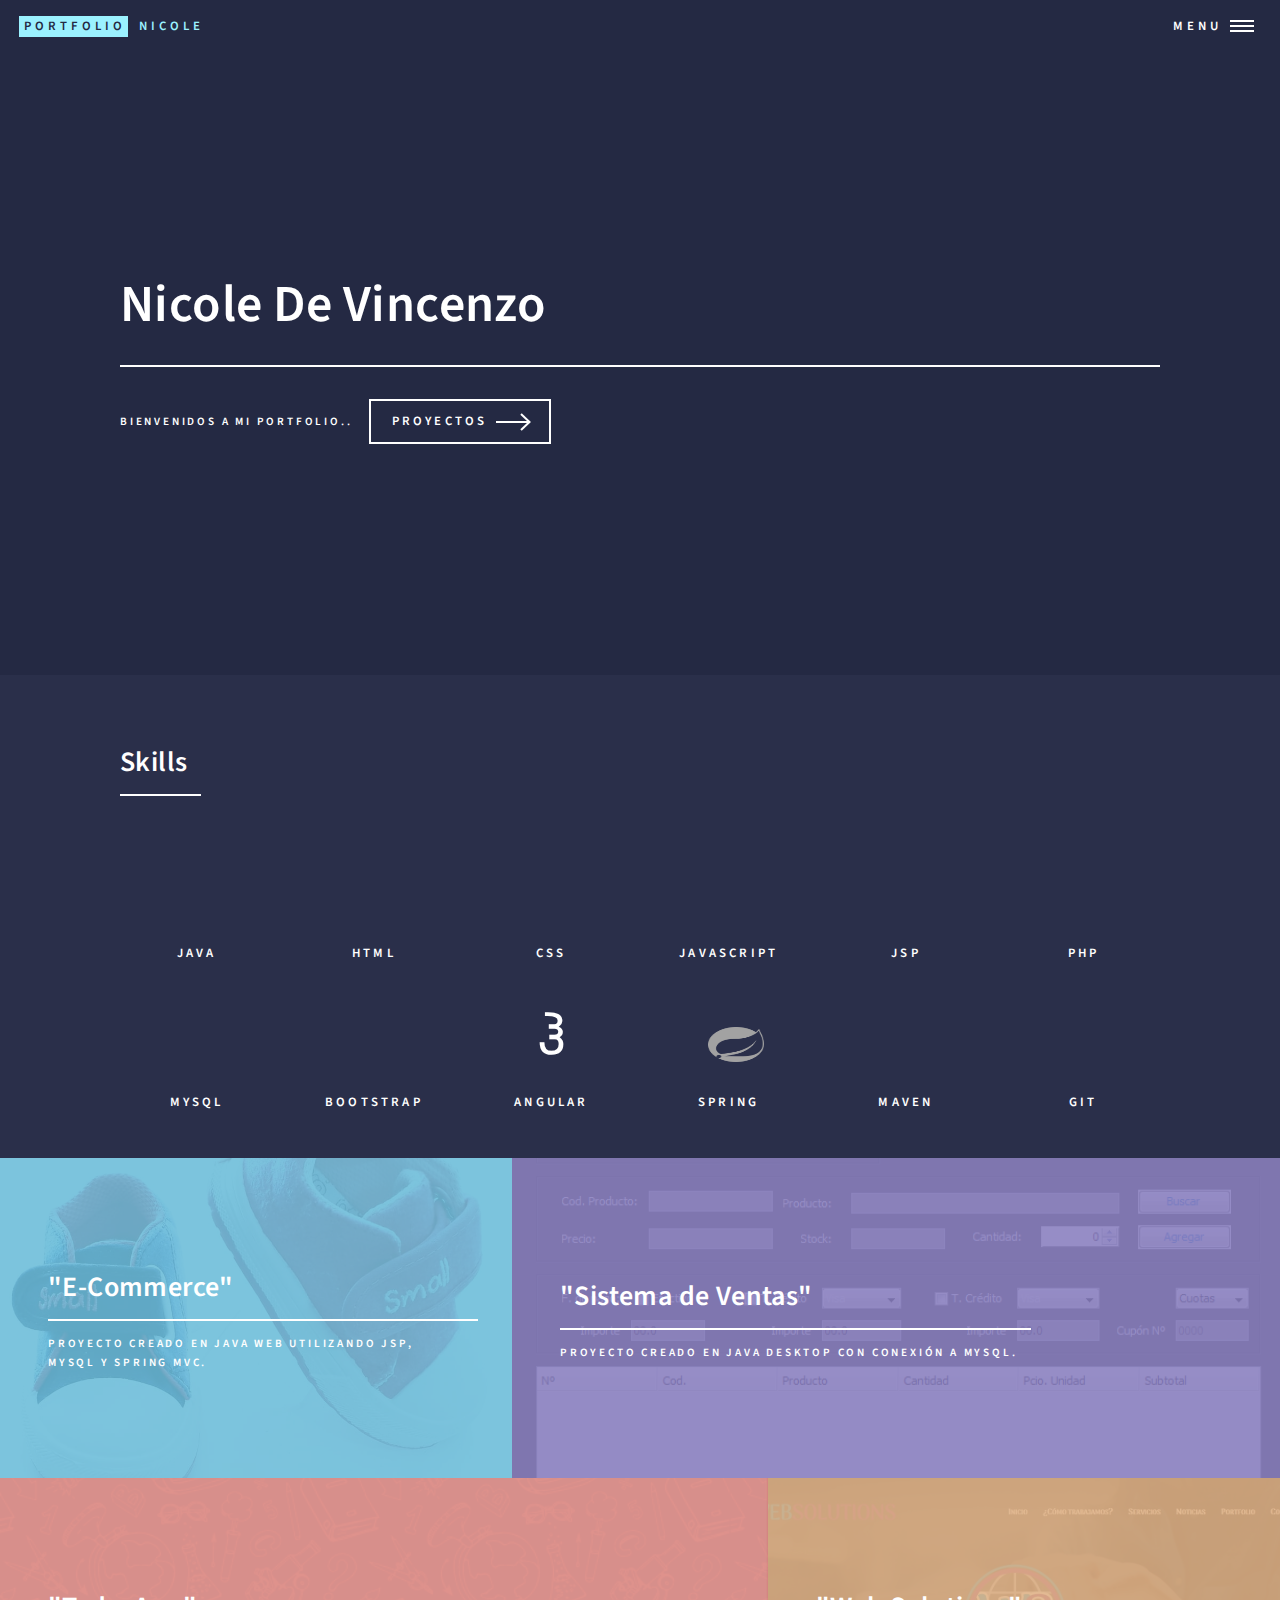
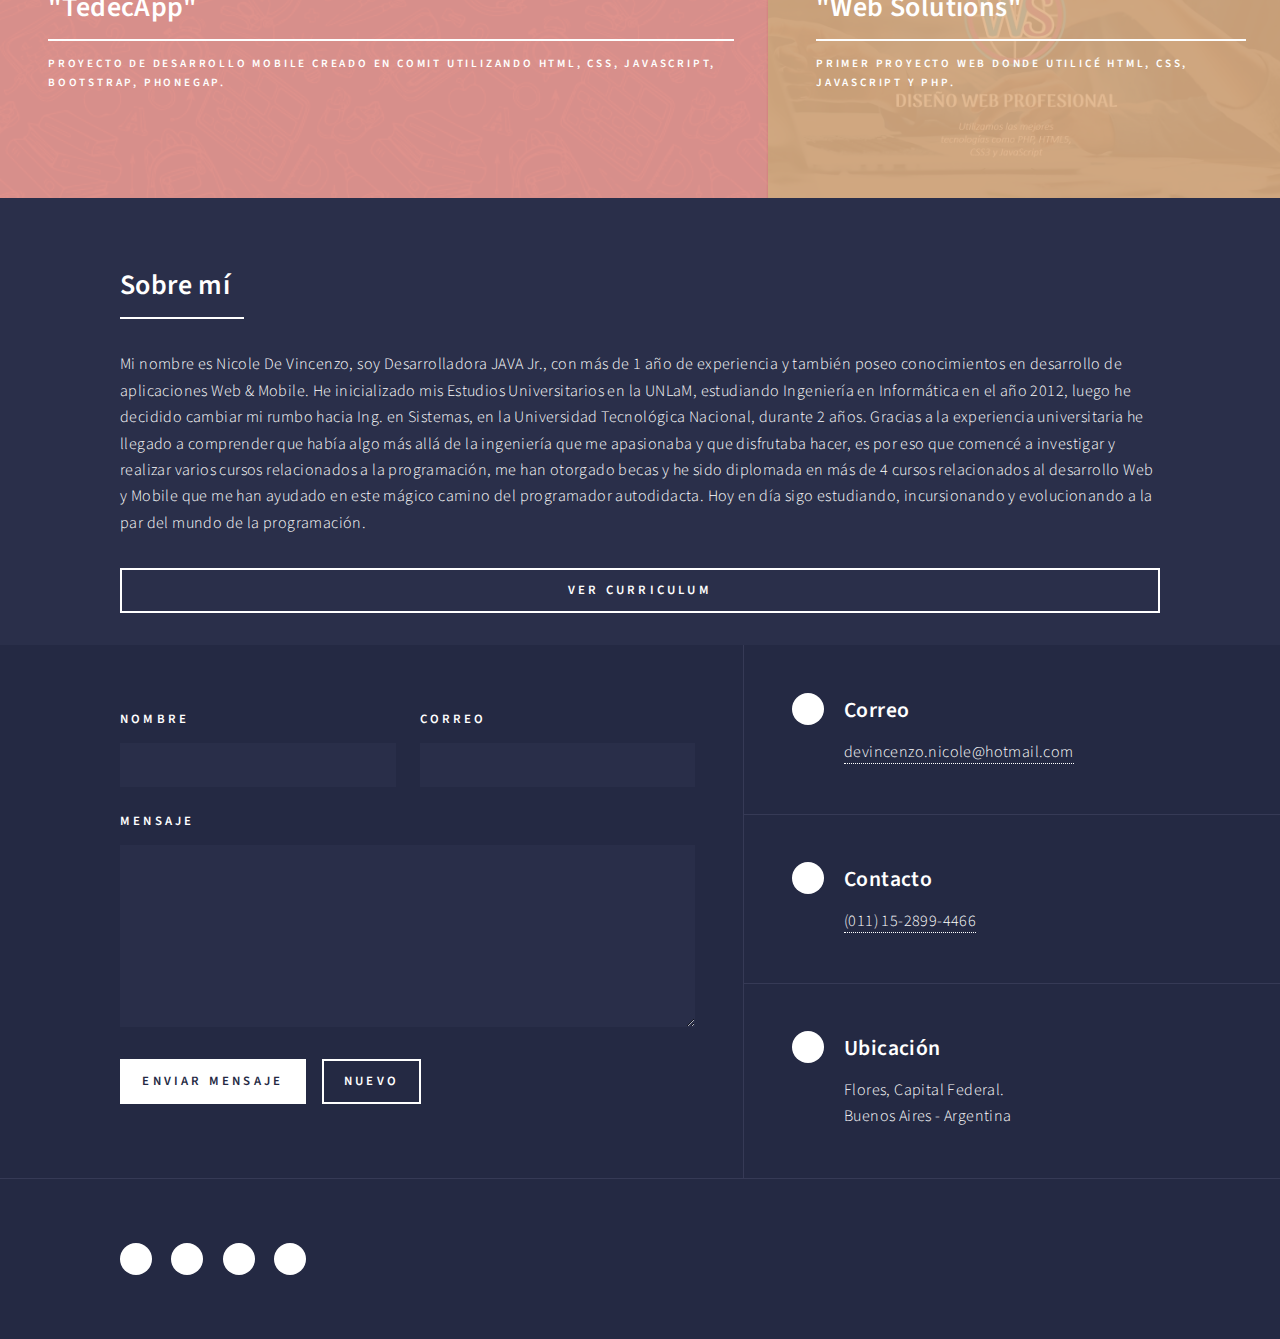
==== commit 75fa1ca5: "Link a WhatsApp" ====
--- a/index.html
+++ b/index.html
@@ -236,7 +236,7 @@
 									<div class="contact-method">
 										<span class="icon solid alt fa-phone"></span>
 										<h3>Contacto</h3>
-										<span>(011) 15-2899-4466</span>
+										<a href="https://api.whatsapp.com/send?phone=+541128994466"><span>(011) 15-2899-4466</span></a>
 									</div>
 								</section>
 								<section>
@@ -279,16 +279,14 @@
 			<script>
 				  window.addEventListener("DOMContentLoaded", function() {
 
-<<<<<<< HEAD
 				    // get the form elements defined in your form HTML above
 				    
-=======
->>>>>>> 86c413cc04e1a17aabaa1c767180205b9274bb95
+
 				    var form = document.getElementById("my-form");
 				    var button = document.getElementById("my-form-button");
 				    var status = document.getElementById("my-form-status");
 
-<<<<<<< HEAD
+
 				    // Success and Error functions for after the form is submitted
 				    
 				    function success() {
@@ -333,7 +331,6 @@
 				  });
 				  
 				    function ajax(method, url, data, success, error) {
->>>>>>> 86c413cc04e1a17aabaa1c767180205b9274bb95
 				    var xhr = new XMLHttpRequest();
 				    xhr.open(method, url);
 				    xhr.setRequestHeader("Accept", "application/json");
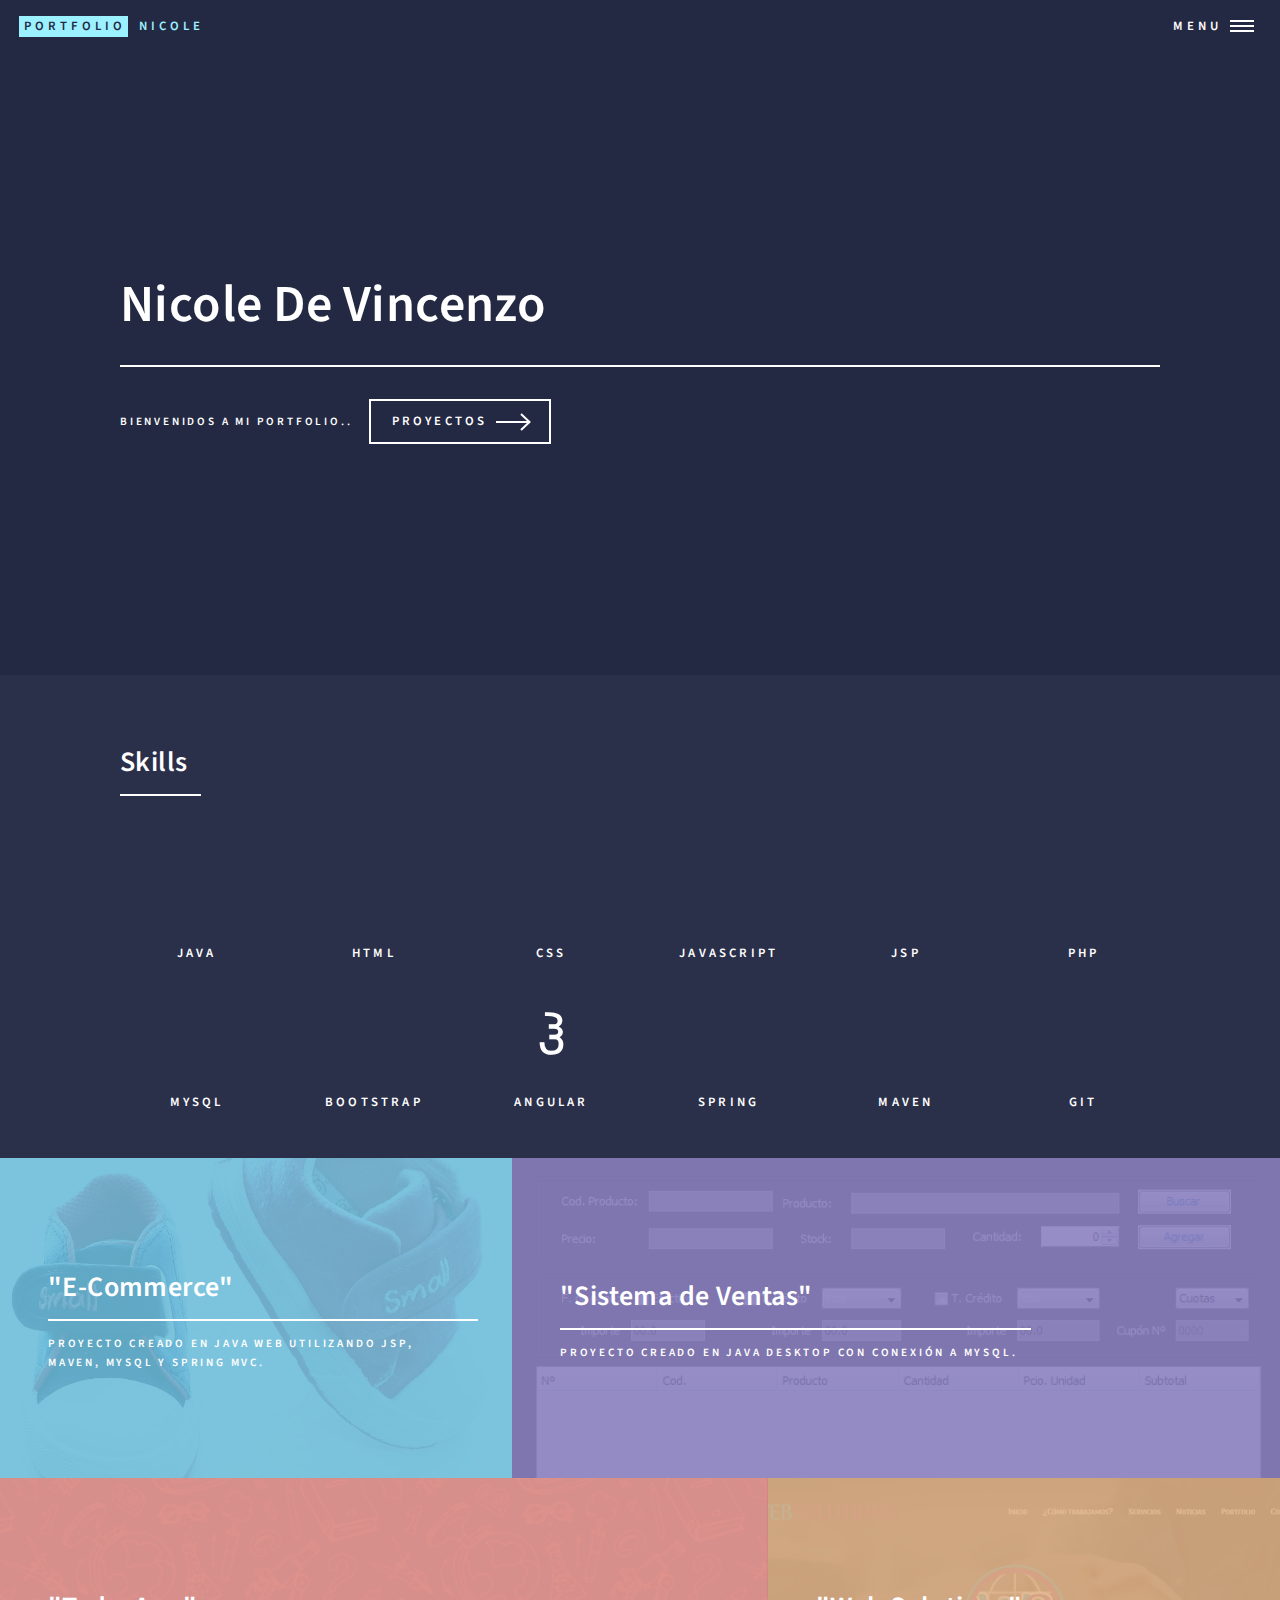
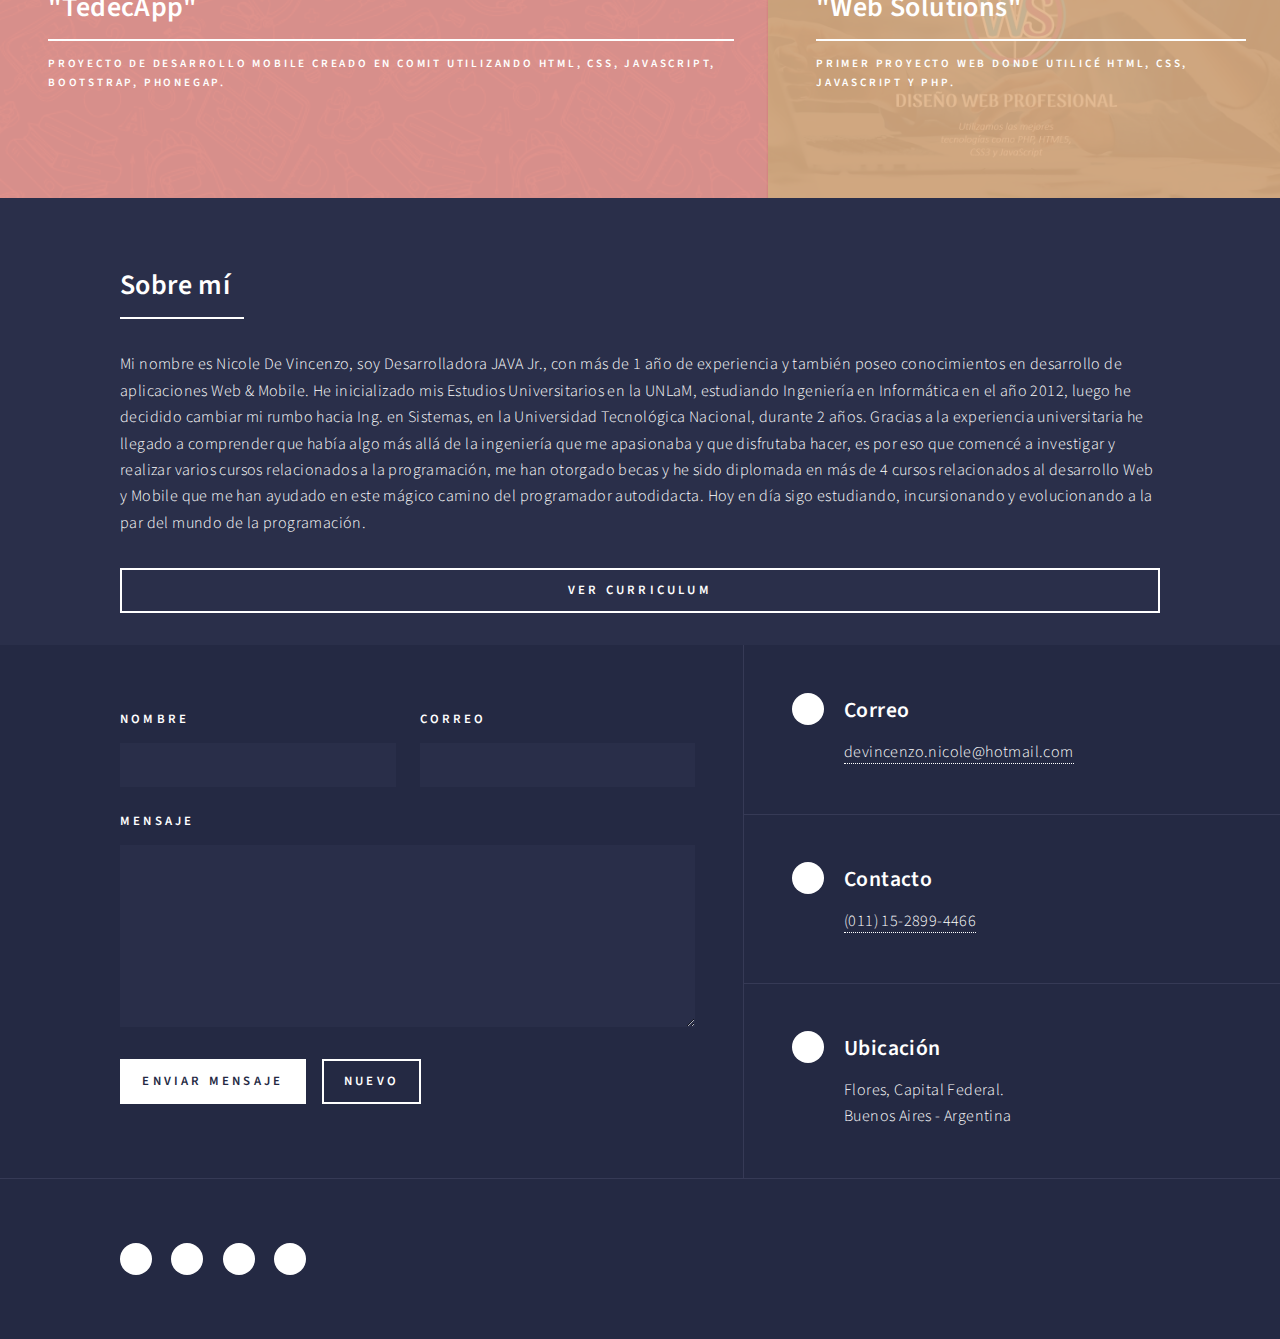
==== commit 7faee5f8: "Actualizacion de herramientas" ====
--- a/index.html
+++ b/index.html
@@ -1,349 +1,319 @@
 <!DOCTYPE HTML>
 
 <html>
-	<head>
-		<title>Mi porftfolio</title>
-		<meta charset="utf-8" />
-		<meta name="viewport" content="width=device-width, initial-scale=1, user-scalable=no" />
-		<link rel="stylesheet" href="css/estilos.css"/>
-                <link rel="stylesheet" href="css/main.css"/>               
-                <link rel="stylesheet" href="https://use.fontawesome.com/releases/v5.8.1/css/all.css" integrity="sha384-50oBUHEmvpQ+1lW4y57PTFmhCaXp0ML5d60M1M7uH2+nqUivzIebhndOJK28anvf" crossorigin="anonymous">
-		<noscript><link rel="stylesheet" href="css/noscript.css" /></noscript>
-	</head>
-	<body class="is-preload">
-
-		<!-- Wrapper -->
-			<div id="wrapper">
-
-				<!-- Header -->
-					<header id="header" class="alt">
-						<a href="index.html" class="logo"><strong>PORTFOLIO</strong> <span>Nicole</span></a>
-						<nav>
-							<a href="#menu">Menu</a>
-						</nav>
-					</header>
-
-				<!-- Menu -->
-					<nav id="menu">
-						<ul class="links">
-							<li><a href="index.html" class="scrolly">Home</a></li>
-							<li><a href="#one" class="scrolly">Proyectos</a></li>
-							<li><a href="#two" class="scrolly">Sobre mí</a></li>
-							<li><a href="#contact" class="scrolly">Contacto</a></li>
+<head>
+	<title>Mi porftfolio</title>
+	<meta charset="utf-8" />
+	<meta name="viewport" content="width=device-width, initial-scale=1, user-scalable=no" />
+	<link rel="stylesheet" href="css/estilos.css"/>
+	<link rel="stylesheet" href="css/main.css"/>               
+	<link rel="stylesheet" href="https://use.fontawesome.com/releases/v5.8.1/css/all.css" integrity="sha384-50oBUHEmvpQ+1lW4y57PTFmhCaXp0ML5d60M1M7uH2+nqUivzIebhndOJK28anvf" crossorigin="anonymous">
+	<noscript><link rel="stylesheet" href="css/noscript.css" /></noscript>
+</head>
+<body class="is-preload">
+
+	<!-- Wrapper -->
+	<div id="wrapper">
+
+		<!-- Header -->
+		<header id="header" class="alt">
+			<a href="index.html" class="logo"><strong>PORTFOLIO</strong> <span>Nicole</span></a>
+			<nav>
+				<a href="#menu">Menu</a>
+			</nav>
+		</header>
+
+		<!-- Menu -->
+		<nav id="menu">
+			<ul class="links">
+				<li><a href="index.html" class="scrolly">Home</a></li>
+				<li><a href="#one" class="scrolly">Proyectos</a></li>
+				<li><a href="#two" class="scrolly">Sobre mí</a></li>
+				<li><a href="#contact" class="scrolly">Contacto</a></li>
+			</ul>
+		</nav>
+
+		<!-- Banner -->
+		<section id="banner" class="major">
+			<div class="inner">
+				<header class="major">
+					<h1>Nicole De Vincenzo</h1>
+				</header>
+				<div class="content">
+					<p>Bienvenidos a mi portfolio..</p>
+					<ul class="actions">
+						<li><a href="#one" class="button next scrolly">Proyectos</a></li>
+					</ul>
+				</div>
+			</div>
+		</section>
+
+		<!-- Main -->
+		<div id="main">
+			<section class="major">
+				<div id="divSkills" class="inner">
+					<header class="major">
+						<h2>Skills</h2>
+					</header>
+					<div class="row skills">
+						<div class="col-2 col-4-small col-3-medium">
+							<div class="circulos">
+								<i class="fab fa-java imgcirculo"></i>
+							</div>
+							<label> Java </label>
+						</div>
+						<div class="col-2 col-4-small col-3-medium">
+							<div class="circulos">
+								<i class="fab fa-html5 imgcirculo"></i>
+							</div>
+							<label> Html </label>
+						</div>
+						<div class="col-2 col-4-small col-3-medium">
+							<div class="circulos">
+								<i class="fab fa-css3-alt imgcirculo"></i>
+							</div>
+							<label> Css </label>
+						</div>
+						<div class="col-2 col-4-small col-3-medium">
+							<div class="circulos">
+								<i class="fab fa-js-square imgcirculo"></i>
+							</div>
+							<label> JavaScript </label>
+						</div>
+						<div class="col-2 col-4-small col-3-medium">
+							<div class="circulos">
+								<i class="fas fa-file-code imgcirculo"></i>
+							</div>
+							<label> JSP </label>
+						</div>
+						<div class="col-2 col-4-small col-3-medium">
+							<div class="circulos">
+								<i class="fas fa-code imgcirculo"></i>
+							</div>
+							<label> PHP </label>
+						</div>
+
+						<div class="col-2 col-4-small col-3-medium">
+							<div class="circulos">
+								<i class="fas fa-database imgcirculo"></i>
+							</div>
+							<label> Mysql </label>
+						</div>
+						<div class="col-2 col-4-small col-3-medium">
+							<div class="circulos">
+								<i class="fab fa-bootstrap imgcirculo"></i>
+							</div>
+							<label> Bootstrap </label>
+						</div>
+						<div class="col-2 col-4-small col-3-medium">
+							<div class="circulos">
+								<i class="fab fa-angular imgcirculo"></i>
+							</div>
+							<label> Angular </label>
+						</div>
+						<div class="col-2 col-4-small col-3-medium">
+							<div class="circulos">
+								<i class="fas fa-file-code imgcirculo"></i>
+							</div>
+							<label> Spring </label>
+						</div>
+						<div class="col-2 col-4-small col-3-medium">
+							<div class="circulos">
+								<i class="fas fa-file-code imgcirculo"></i>
+							</div>
+							<label> Maven </label>
+						</div>
+
+						<div class="col-2 col-4-small col-3-medium">
+							<div class="circulos">
+								<i class="fab fa-git-square imgcirculo"></i>
+							</div>
+							<label> Git </label>
+						</div>
+					</div>
+				</div>
+			</section>
+			<!-- One -->
+			<section id="one" class="tiles">
+				<article>
+					<span class="image">
+						<img src="images/small1.jpg" alt="" />
+					</span>
+					<header class="major">
+						<h3><a href="proyecto1.html" class="link">"E-Commerce"</a></h3>
+						<p>Proyecto creado en JAVA Web utilizando JSP, Maven, MySQL y Spring MVC. </p>
+					</header>
+				</article>
+				<article>
+					<span class="image">
+						<img src="images/sistventas.png" alt="" />
+					</span>
+					<header class="major">
+						<h3><a href="proyecto2.html" class="link">"Sistema de Ventas"</a></h3>
+						<p>Proyecto creado en JAVA Desktop con conexión a MySQL.</p>
+					</header>
+				</article>
+				<article>
+					<span class="image">
+						<img src="images/TedecApp-accesorios.png" alt="" />
+					</span>
+					<header class="major">
+						<h3><a href="proyecto3.html" class="link">"TedecApp"</a></h3>
+						<p>Proyecto de Desarrollo Mobile creado en ComIT utilizando HTML, CSS, JavaScript, Bootstrap, PhoneGap. </p>
+					</header>
+				</article>
+				<article>
+					<span class="image">
+						<img src="images/web_solutions.jpg" alt="" />
+					</span>
+					<header class="major">
+						<h3><a href="proyecto4.html" class="link">"Web Solutions"</a></h3>
+						<p>Primer proyecto web donde utilicé HTML, CSS, JavaScript y PHP. </p>
+					</header>
+				</article>
+
+			</section>
+
+			<!-- Two -->
+			<section id="two">
+				<div class="inner">
+					<header class="major">
+						<h2>Sobre mí</h2>
+					</header>
+					<p>Mi nombre es Nicole De Vincenzo, soy Desarrolladora JAVA Jr., con más de 1 año de experiencia
+						y también poseo conocimientos en 
+						desarrollo de aplicaciones Web & Mobile.
+						He inicializado mis Estudios Universitarios en la UNLaM, estudiando Ingeniería en Informática en el año 2012,
+						luego he decidido cambiar mi rumbo hacia Ing. en Sistemas, en la Universidad Tecnológica Nacional, durante 2 años.
+						Gracias a la experiencia universitaria he llegado a comprender que había algo más allá de la ingeniería que me apasionaba
+						y que disfrutaba hacer, es por eso que comencé a investigar y realizar varios cursos relacionados a la programación,
+						me han otorgado becas y he sido diplomada en más de 4 cursos relacionados al desarrollo Web y Mobile que me han ayudado
+						en este mágico camino del programador autodidacta. Hoy en día sigo estudiando, incursionando y evolucionando a la par
+						del mundo de la programación.
+					</p>
+					<a href="CV-NicoleDeVincenzo2020.pdf" class="button fit">Ver curriculum </a>
+				</div>
+			</section>
+
+		</div>
+
+		<!-- Contact -->
+		<section id="contact">
+			<div class="inner">
+				<section>
+					<form id="my-form" method="post" action="https://formspree.io/mnqoapyl">
+						<div class="fields">
+							<div class="field half">
+								<label for="name">Nombre</label>
+								<input type="text" name="name" required="required" id="name" />
+							</div>
+							<div class="field half">
+								<label for="email">Correo</label>
+								<input type="text" name="_replyto" required="required" id="email" />
+							</div>
+							<div class="field">
+								<label for="message">Mensaje</label>
+								<textarea name="message" required="required" id="message" rows="6"></textarea>
+							</div>
+						</div>
+						<ul class="actions">
+							<li><input type="submit" id="my-form-button" value="Enviar Mensaje" class="primary" /></li>
+							<li><input type="reset" value="Nuevo" /></li>
+							<p id="my-form-status"></p>
 						</ul>
-					</nav>
-
-				<!-- Banner -->
-					<section id="banner" class="major">
-						<div class="inner">
-							<header class="major">
-								<h1>Nicole De Vincenzo</h1>
-							</header>
-							<div class="content">
-								<p>Bienvenidos a mi portfolio..</p>
-                                                                <ul class="actions">
-									<li><a href="#one" class="button next scrolly">Proyectos</a></li>
-								</ul>
-							</div>
+					</form>
+				</section>
+				<section class="split">
+					<section>
+						<div class="contact-method">
+							<span class="icon solid alt fa-envelope"></span>
+							<h3>Correo</h3>
+							<a href="#">devincenzo.nicole@hotmail.com</a>
 						</div>
 					</section>
-
-				<!-- Main -->
-					<div id="main">
-                                            <section class="major">
-                                                <div id="divSkills" class="inner">
-                                                    <header class="major">
-                                                        <h2>Skills</h2>
-                                                    </header>
-                                                    <div class="row skills">
-                                                        <div class="col-2 col-4-small col-3-medium">
-                                                            <div class="circulos">
-                                                                <i class="fab fa-java imgcirculo"></i>
-                                                            </div>
-                                                            <label> Java </label>
-                                                        </div>
-                                                        <div class="col-2 col-4-small col-3-medium">
-                                                            <div class="circulos">
-                                                                <i class="fab fa-html5 imgcirculo"></i>
-                                                            </div>
-                                                            <label> Html </label>
-                                                        </div>
-                                                        <div class="col-2 col-4-small col-3-medium">
-                                                            <div class="circulos">
-                                                               <i class="fab fa-css3-alt imgcirculo"></i>
-                                                            </div>
-                                                            <label> Css </label>
-                                                        </div>
-                                                        <div class="col-2 col-4-small col-3-medium">
-                                                            <div class="circulos">
-                                                                <i class="fab fa-js-square imgcirculo"></i>
-                                                            </div>
-                                                            <label> JavaScript </label>
-                                                        </div>
-                                                        <div class="col-2 col-4-small col-3-medium">
-                                                            <div class="circulos">
-                                                                <i class="fas fa-file-code imgcirculo"></i>
-                                                            </div>
-                                                            <label> JSP </label>
-                                                        </div>
-                                                        <div class="col-2 col-4-small col-3-medium">
-                                                            <div class="circulos">
-                                                              <i class="fas fa-code imgcirculo"></i>
-                                                            </div>
-                                                            <label> PHP </label>
-                                                        </div>
-                                                        
-                                                        <div class="col-2 col-4-small col-3-medium">
-                                                            <div class="circulos">
-                                                                <i class="fas fa-database imgcirculo"></i>
-                                                            </div>
-                                                            <label> Mysql </label>
-                                                        </div>
-                                                        <div class="col-2 col-4-small col-3-medium">
-                                                            <div class="circulos">
-                                                               <i class="fab fa-bootstrap imgcirculo"></i>
-                                                            </div>
-                                                            <label> Bootstrap </label>
-                                                        </div>
-                                                        <div class="col-2 col-4-small col-3-medium">
-                                                            <div class="circulos">
-                                                                <i class="fab fa-angular imgcirculo"></i>
-                                                            </div>
-                                                            <label> Angular </label>
-                                                        </div>
-                                                        <div class="col-2 col-4-small col-3-medium">
-                                                            <div class="circulos">
-                                                                <img id="imgspring" class="imgcirculo" src="images/spring.png" />
-                                                            </div>
-                                                            <label> Spring </label>
-                                                        </div>
-                                                        <div class="col-2 col-4-small col-3-medium">
-                                                            <div class="circulos">
-                                                                <i class="fas fa-file-code imgcirculo"></i>
-                                                            </div>
-                                                            <label> Maven </label>
-                                                        </div>
-                                                        
-                                                        <div class="col-2 col-4-small col-3-medium">
-                                                            <div class="circulos">
-                                                                <i class="fab fa-git-square imgcirculo"></i>
-                                                            </div>
-                                                            <label> Git </label>
-                                                        </div>
-                                                    </div>
-                                                </div>
-                                            </section>
-						<!-- One -->
-							<section id="one" class="tiles">
-								<article>
-									<span class="image">
-										<img src="images/small1.jpg" alt="" />
-									</span>
-									<header class="major">
-										<h3><a href="proyecto1.html" class="link">"E-Commerce"</a></h3>
-										<p>Proyecto creado en JAVA Web utilizando JSP, MySQL y Spring MVC. </p>
-									</header>
-								</article>
-								<article>
-									<span class="image">
-										<img src="images/sistventas.png" alt="" />
-									</span>
-									<header class="major">
-										<h3><a href="proyecto2.html" class="link">"Sistema de Ventas"</a></h3>
-										<p>Proyecto creado en JAVA Desktop con conexión a MySQL.</p>
-									</header>
-								</article>
-								<article>
-									<span class="image">
-										<img src="images/TedecApp-accesorios.png" alt="" />
-									</span>
-									<header class="major">
-										<h3><a href="proyecto3.html" class="link">"TedecApp"</a></h3>
-										<p>Proyecto de Desarrollo Mobile creado en ComIT utilizando HTML, CSS, JavaScript, Bootstrap, PhoneGap. </p>
-									</header>
-								</article>
-								<article>
-									<span class="image">
-										<img src="images/web_solutions.jpg" alt="" />
-									</span>
-									<header class="major">
-										<h3><a href="proyecto4.html" class="link">"Web Solutions"</a></h3>
-										<p>Primer proyecto web donde utilicé HTML, CSS, JavaScript y PHP. </p>
-									</header>
-								</article>
-								
-							</section>
-
-						<!-- Two -->
-							<section id="two">
-								<div class="inner">
-									<header class="major">
-										<h2>Sobre mí</h2>
-									</header>
-									<p>Mi nombre es Nicole De Vincenzo, soy Desarrolladora JAVA Jr., con más de 1 año de experiencia
-                                                                        y también poseo conocimientos en 
-                                                                        desarrollo de aplicaciones Web & Mobile.
-                                                                        He inicializado mis Estudios Universitarios en la UNLaM, estudiando Ingeniería en Informática en el año 2012,
-                                                                        luego he decidido cambiar mi rumbo hacia Ing. en Sistemas, en la Universidad Tecnológica Nacional, durante 2 años.
-                                                                        Gracias a la experiencia universitaria he llegado a comprender que había algo más allá de la ingeniería que me apasionaba
-                                                                        y que disfrutaba hacer, es por eso que comencé a investigar y realizar varios cursos relacionados a la programación,
-                                                                        me han otorgado becas y he sido diplomada en más de 4 cursos relacionados al desarrollo Web y Mobile que me han ayudado
-                                                                        en este mágico camino del programador autodidacta. Hoy en día sigo estudiando, incursionando y evolucionando a la par
-                                                                        del mundo de la programación.
-                                                                        </p>
-                                                                        <a href="CV-NicoleDeVincenzo2020.pdf" class="button fit">Ver curriculum </a>
-								</div>
-							</section>
-
-					</div>
-
-				<!-- Contact -->
-					<section id="contact">
-						<div class="inner">
-							<section>
-								<form id="my-form" method="post" action="https://formspree.io/mnqoapyl">
-									<div class="fields">
-										<div class="field half">
-											<label for="name">Nombre</label>
-											<input type="text" name="name" required="required" id="name" />
-										</div>
-										<div class="field half">
-											<label for="email">Correo</label>
-											<input type="text" name="_replyto" required="required" id="email" />
-										</div>
-										<div class="field">
-											<label for="message">Mensaje</label>
-											<textarea name="message" required="required" id="message" rows="6"></textarea>
-										</div>
-									</div>
-									<ul class="actions">
-										<li><input type="submit" id="my-form-button" value="Enviar Mensaje" class="primary" /></li>
-										<li><input type="reset" value="Nuevo" /></li>
-										<p id="my-form-status"></p>
-									</ul>
-									<p id="my-form-status"></p>
-								</form>
-							</section>
-							<section class="split">
-								<section>
-									<div class="contact-method">
-										<span class="icon solid alt fa-envelope"></span>
-										<h3>Correo</h3>
-										<a href="#">devincenzo.nicole@hotmail.com</a>
-									</div>
-								</section>
-								<section>
-									<div class="contact-method">
-										<span class="icon solid alt fa-phone"></span>
-										<h3>Contacto</h3>
-										<a href="https://api.whatsapp.com/send?phone=+541128994466"><span>(011) 15-2899-4466</span></a>
-									</div>
-								</section>
-								<section>
-									<div class="contact-method">
-										<span class="icon solid alt fa-home"></span>
-										<h3>Ubicación</h3>
-										<span>Flores, Capital Federal.<br />
-										Buenos Aires - Argentina
-										</span>
-									</div>
-								</section>
-							</section>
+					<section>
+						<div class="contact-method">
+							<span class="icon solid alt fa-phone"></span>
+							<h3>Contacto</h3>
+							<a href="https://api.whatsapp.com/send?phone=+541128994466"><span>(011) 15-2899-4466</span></a>
 						</div>
 					</section>
-
-				<!-- Footer -->
-					<footer id="footer">
-						<div class="inner">
-							<ul class="icons">
-								
-								<li><a href="https://www.facebook.com/niquidevincenzo" class="icon brands alt fa-facebook-f"><span class="label">Facebook</span></a></li>
-								<li><a href="https://instagram.com/niquidevincenzo" class="icon brands alt fa-instagram"><span class="label">Instagram</span></a></li>
-								<li><a href="https://github.com/devincenzonicole" class="icon brands alt fa-github"><span class="label">GitHub</span></a></li>
-								<li><a href="https://ar.linkedin.com/in/devincenzonicole" class="icon brands alt fa-linkedin-in"><span class="label">LinkedIn</span></a></li>
-							</ul>
-							
-						</div>
-					</footer>
-
+					<section>
+						<div class="contact-method">
+							<span class="icon solid alt fa-home"></span>
+							<h3>Ubicación</h3>
+							<span>Flores, Capital Federal.<br />
+								Buenos Aires - Argentina
+							</span>
+						</div>
+					</section>
+				</section>
 			</div>
-
-		<!-- Scripts -->
-			<script src="assets/js/jquery.min.js"></script>
-			<script src="assets/js/jquery.scrolly.min.js"></script>
-			<script src="assets/js/jquery.scrollex.min.js"></script>
-			<script src="assets/js/browser.min.js"></script>
-			<script src="assets/js/breakpoints.min.js"></script>
-			<script src="assets/js/util.js"></script>
-			<script src="assets/js/main.js"></script>
-			<script>
-				  window.addEventListener("DOMContentLoaded", function() {
-
-				    // get the form elements defined in your form HTML above
-				    
-
+		</section>
+
+		<!-- Footer -->
+		<footer id="footer">
+			<div class="inner">
+				<ul class="icons">
+
+					<li><a href="https://www.facebook.com/niquidevincenzo" class="icon brands alt fa-facebook-f"><span class="label">Facebook</span></a></li>
+					<li><a href="https://instagram.com/niquidevincenzo" class="icon brands alt fa-instagram"><span class="label">Instagram</span></a></li>
+					<li><a href="https://github.com/devincenzonicole" class="icon brands alt fa-github"><span class="label">GitHub</span></a></li>
+					<li><a href="https://ar.linkedin.com/in/devincenzonicole" class="icon brands alt fa-linkedin-in"><span class="label">LinkedIn</span></a></li>
+				</ul>
+
+			</div>
+		</footer>
+
+	</div>
+
+	<!-- Scripts -->
+	<script src="assets/js/jquery.min.js"></script>
+	<script src="assets/js/jquery.scrolly.min.js"></script>
+	<script src="assets/js/jquery.scrollex.min.js"></script>
+	<script src="assets/js/browser.min.js"></script>
+	<script src="assets/js/breakpoints.min.js"></script>
+	<script src="assets/js/util.js"></script>
+	<script src="assets/js/main.js"></script>
+	<!-- Script para formulario de contacto -->
+	<script>
+		window.addEventListener("DOMContentLoaded", function() {
+				   		    
 				    var form = document.getElementById("my-form");
 				    var button = document.getElementById("my-form-button");
-				    var status = document.getElementById("my-form-status");
-
-
-				    // Success and Error functions for after the form is submitted
+				    var status = document.getElementById("my-form-status");				   
 				    
 				    function success() {
-				      form.reset();
-				      button.style = "display: none ";
-				      status.innerHTML = "Thanks!";
+				    	form.reset();
+				    	button.style = "display: none ";
+				    	status.innerHTML = "Thanks!";
 				    }
 
 				    function error() {
-				      status.innerHTML = "Oops! There was a problem.";
-				    }
-
-				    // handle the form submission event
+				    	status.innerHTML = "Oops! There was a problem.";
+				    }				    
 
 				    form.addEventListener("submit", function(ev) {
-				      ev.preventDefault();
-				      var data = new FormData(form);
-				      ajax(form.method, form.action, data, success, error);
+				    	ev.preventDefault();
+				    	var data = new FormData(form);
+				    	ajax(form.method, form.action, data, success, error);
 				    });
-				  });
-				  
-				  // helper function for sending an AJAX request
+				});
 
 				  function ajax(method, url, data, success, error) {
-=======
-				    				    
-				    function success() {
-				      form.reset();
-				      status.innerHTML = "Tu mensaje se ha enviado con éxito!";
-				    }
-
-				    function error() {
-				      status.innerHTML = "Oops! Ocurrió un problema, vuelve a intentarlo más tarde.";
-				    }
-
-				   
-				    form.addEventListener("submit", function(ev) {
-				      ev.preventDefault();
-				      var data = new FormData(form);
-				      ajax(form.method, form.action, data, success, error);
-				    });
-				  });
-				  
-				    function ajax(method, url, data, success, error) {
-				    var xhr = new XMLHttpRequest();
-				    xhr.open(method, url);
-				    xhr.setRequestHeader("Accept", "application/json");
-				    xhr.onreadystatechange = function() {
-				      if (xhr.readyState !== XMLHttpRequest.DONE) return;
-				      if (xhr.status === 200) {
-				        success(xhr.response, xhr.responseType);
-				      } else {
-				        error(xhr.status, xhr.response, xhr.responseType);
-				      }
-				    };
-				    xhr.send(data);
+				  	var xhr = new XMLHttpRequest();
+				  	xhr.open(method, url);
+				  	xhr.setRequestHeader("Accept", "application/json");
+				  	xhr.onreadystatechange = function() {
+				  		if (xhr.readyState !== XMLHttpRequest.DONE) return;
+				  		if (xhr.status === 200) {
+				  			success(xhr.response, xhr.responseType);
+				  		} else {
+				  			error(xhr.status, xhr.response, xhr.responseType);
+				  		}
+				  	};
+				  	xhr.send(data);
 				  }
 				</script>
-	</body>
-</html>
+			</body>
+			</html>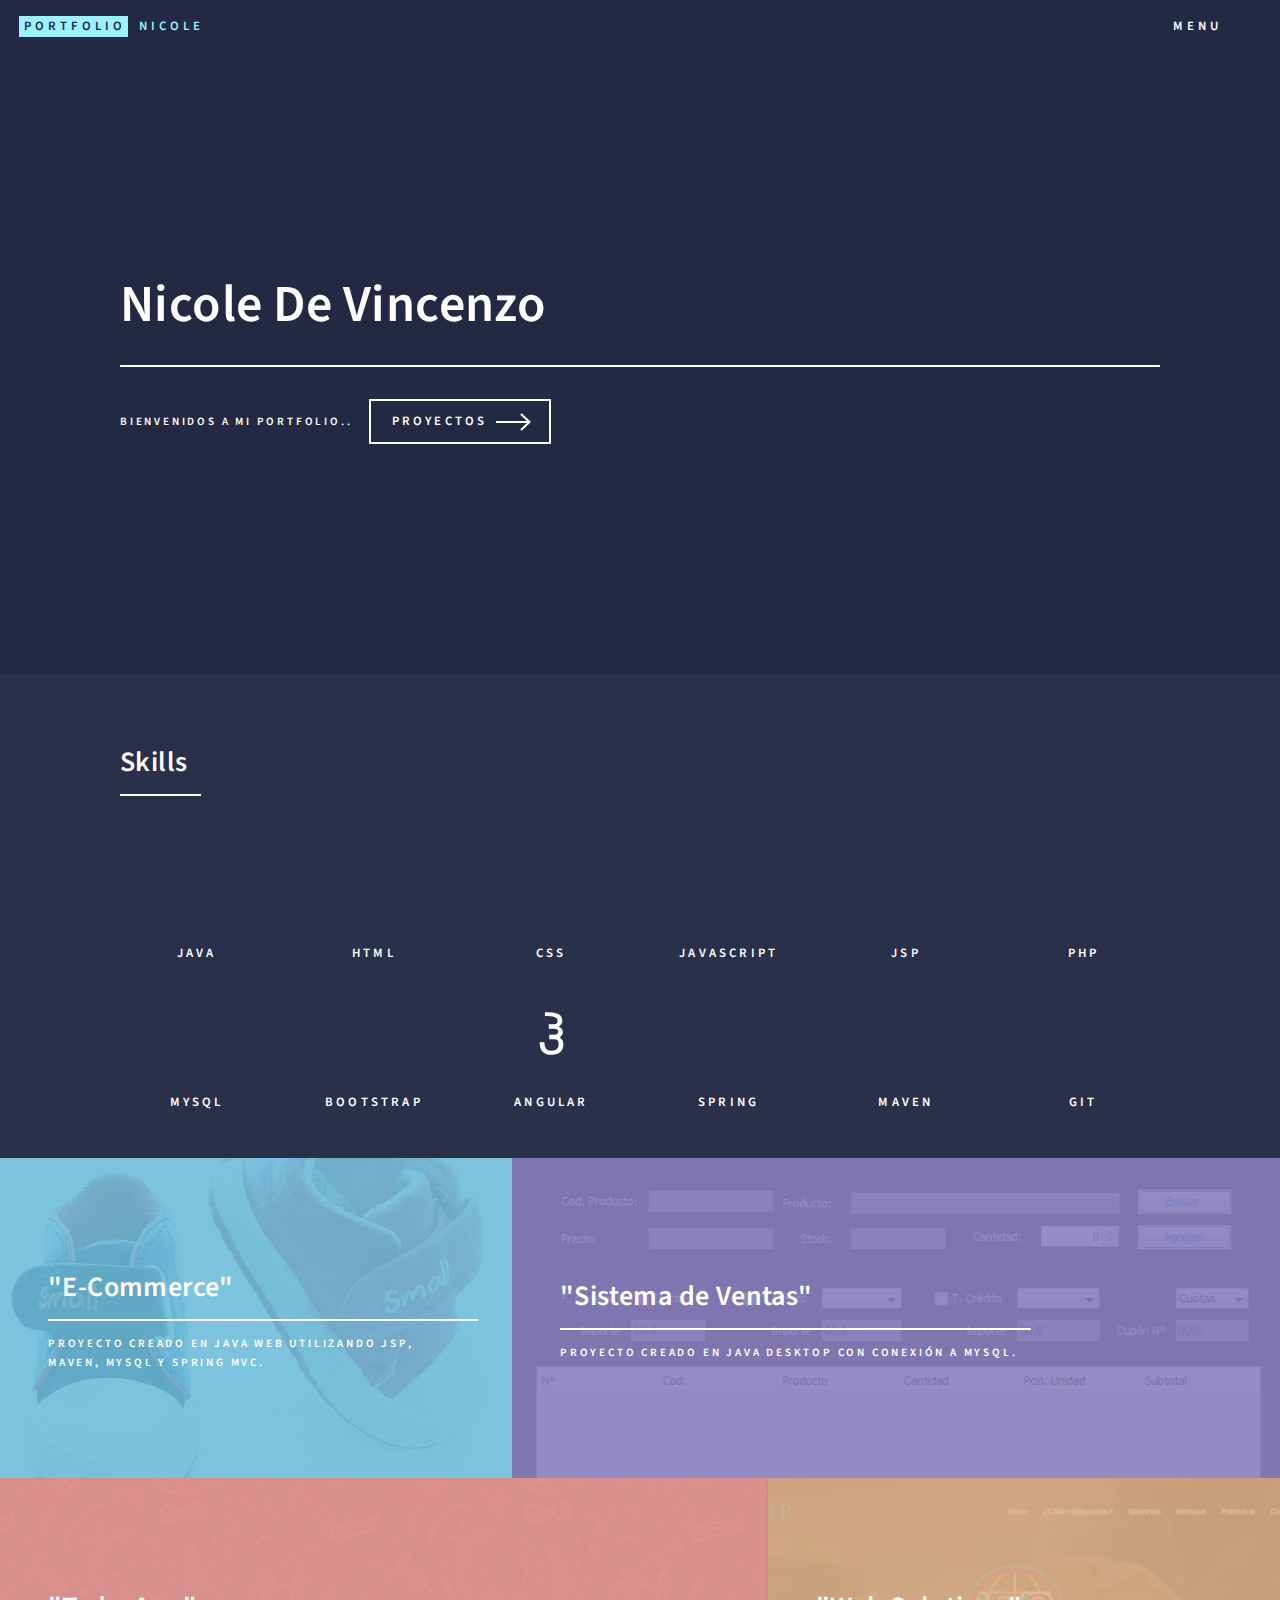
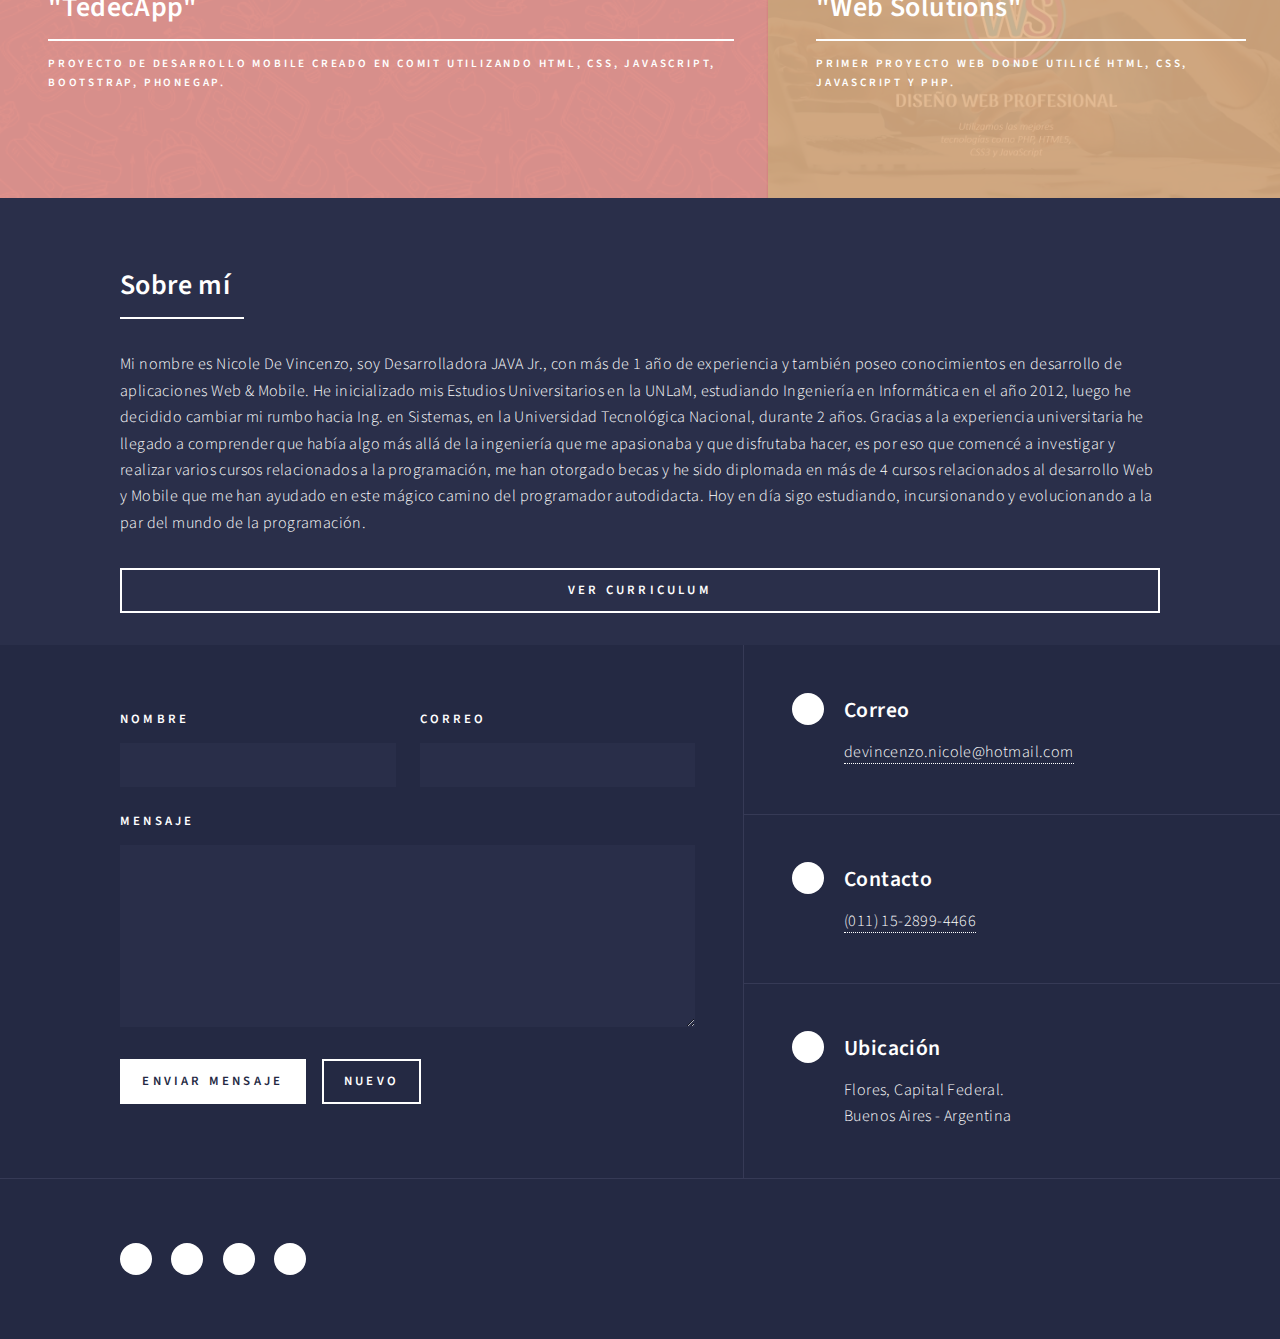
==== commit fc9b938a: "Descripciones e imagenes" ====
--- a/index.html
+++ b/index.html
@@ -191,7 +191,7 @@
 						en este mágico camino del programador autodidacta. Hoy en día sigo estudiando, incursionando y evolucionando a la par
 						del mundo de la programación.
 					</p>
-					<a href="CV-NicoleDeVincenzo2020.pdf" class="button fit">Ver curriculum </a>
+					<a href="https://view.genial.ly/5f68b95be2755a0d8200eba8/personal-branding-genially-sin-titulo" class="button fit">Ver curriculum </a>
 				</div>
 			</section>
 
--- a/css/main.css
+++ b/css/main.css
@@ -1947,7 +1947,7 @@
 		}
 
 	select {
-		background-image: url("data:image/svg+xml;charset=utf8,%3Csvg xmlns='http://www.w3.org/2000/svg' width='40' height='40' preserveAspectRatio='none' viewBox='0 0 40 40'%3E%3Cpath d='M9.4,12.3l10.4,10.4l10.4-10.4c0.2-0.2,0.5-0.4,0.9-0.4c0.3,0,0.6,0.1,0.9,0.4l3.3,3.3c0.2,0.2,0.4,0.5,0.4,0.9 c0,0.4-0.1,0.6-0.4,0.9L20.7,31.9c-0.2,0.2-0.5,0.4-0.9,0.4c-0.3,0-0.6-0.1-0.9-0.4L4.3,17.3c-0.2-0.2-0.4-0.5-0.4-0.9 c0-0.4,0.1-0.6,0.4-0.9l3.3-3.3c0.2-0.2,0.5-0.4,0.9-0.4S9.1,12.1,9.4,12.3z' fill='rgba(212, 212, 255, 0.1)' /%3E%3C/svg%3E");
+		background-image: none;
 		background-size: 1.25rem;
 		background-repeat: no-repeat;
 		background-position: calc(100% - 1rem) center;
@@ -3142,10 +3142,10 @@
 		}
 
 			#header .logo strong {
-				-moz-transition: background-color 0.2s ease-in-out, color 0.2s ease-in-out;
-				-webkit-transition: background-color 0.2s ease-in-out, color 0.2s ease-in-out;
-				-ms-transition: background-color 0.2s ease-in-out, color 0.2s ease-in-out;
-				transition: background-color 0.2s ease-in-out, color 0.2s ease-in-out;
+				-moz-transition: background-color 0.4s ease-in-out, color 0.4s ease-in-out;
+				-webkit-transition: background-color 0.4s ease-in-out, color 0.4s ease-in-out;
+				-ms-transition: background-color 0.4s ease-in-out, color 0.4s ease-in-out;
+				transition: background-color 0.4s ease-in-out, color 0.4s ease-in-out;
 				background-color: #ffffff;
 				color: #242943;
 				display: inline-block;
@@ -3199,7 +3199,7 @@
 				}
 
 					#header nav a[href="#menu"]:before, #header nav a[href="#menu"]:after {
-						background-image: url("data:image/svg+xml;charset=utf8,%3Csvg xmlns='http://www.w3.org/2000/svg' width='24' height='32' viewBox='0 0 24 32' preserveAspectRatio='none'%3E%3Cstyle%3Eline %7B stroke-width: 2px%3B stroke: %23ffffff%3B %7D%3C/style%3E%3Cline x1='0' y1='11' x2='24' y2='11' /%3E%3Cline x1='0' y1='21' x2='24' y2='21' /%3E%3Cline x1='0' y1='16' x2='24' y2='16' /%3E%3C/svg%3E");
+						background-image: none;
 						background-position: center;
 						background-repeat: no-repeat;
 						background-size: 24px 32px;
@@ -3214,11 +3214,11 @@
 					}
 
 					#header nav a[href="#menu"]:after {
-						-moz-transition: opacity 0.2s ease-in-out;
-						-webkit-transition: opacity 0.2s ease-in-out;
-						-ms-transition: opacity 0.2s ease-in-out;
-						transition: opacity 0.2s ease-in-out;
-						background-image: url("data:image/svg+xml;charset=utf8,%3Csvg xmlns='http://www.w3.org/2000/svg' width='24' height='32' viewBox='0 0 24 32' preserveAspectRatio='none'%3E%3Cstyle%3Eline %7B stroke-width: 2px%3B stroke: %239bf1ff%3B %7D%3C/style%3E%3Cline x1='0' y1='11' x2='24' y2='11' /%3E%3Cline x1='0' y1='21' x2='24' y2='21' /%3E%3Cline x1='0' y1='16' x2='24' y2='16' /%3E%3C/svg%3E");
+						-moz-transition: opacity 0.4s ease-in-out;
+						-webkit-transition: opacity 0.4s ease-in-out;
+						-ms-transition: opacity 0.4s ease-in-out;
+						transition: opacity 0.4s ease-in-out;
+						background-image: none;
 						opacity: 0;
 						z-index: 1;
 					}
@@ -3382,7 +3382,7 @@
 		-webkit-align-items: center;
 		-ms-align-items: center;
 		align-items: center;
-		background-image: url("images/TedecApp.png");
+		background-image: none;
 		display: -moz-flex;
 		display: -webkit-flex;
 		display: -ms-flex;
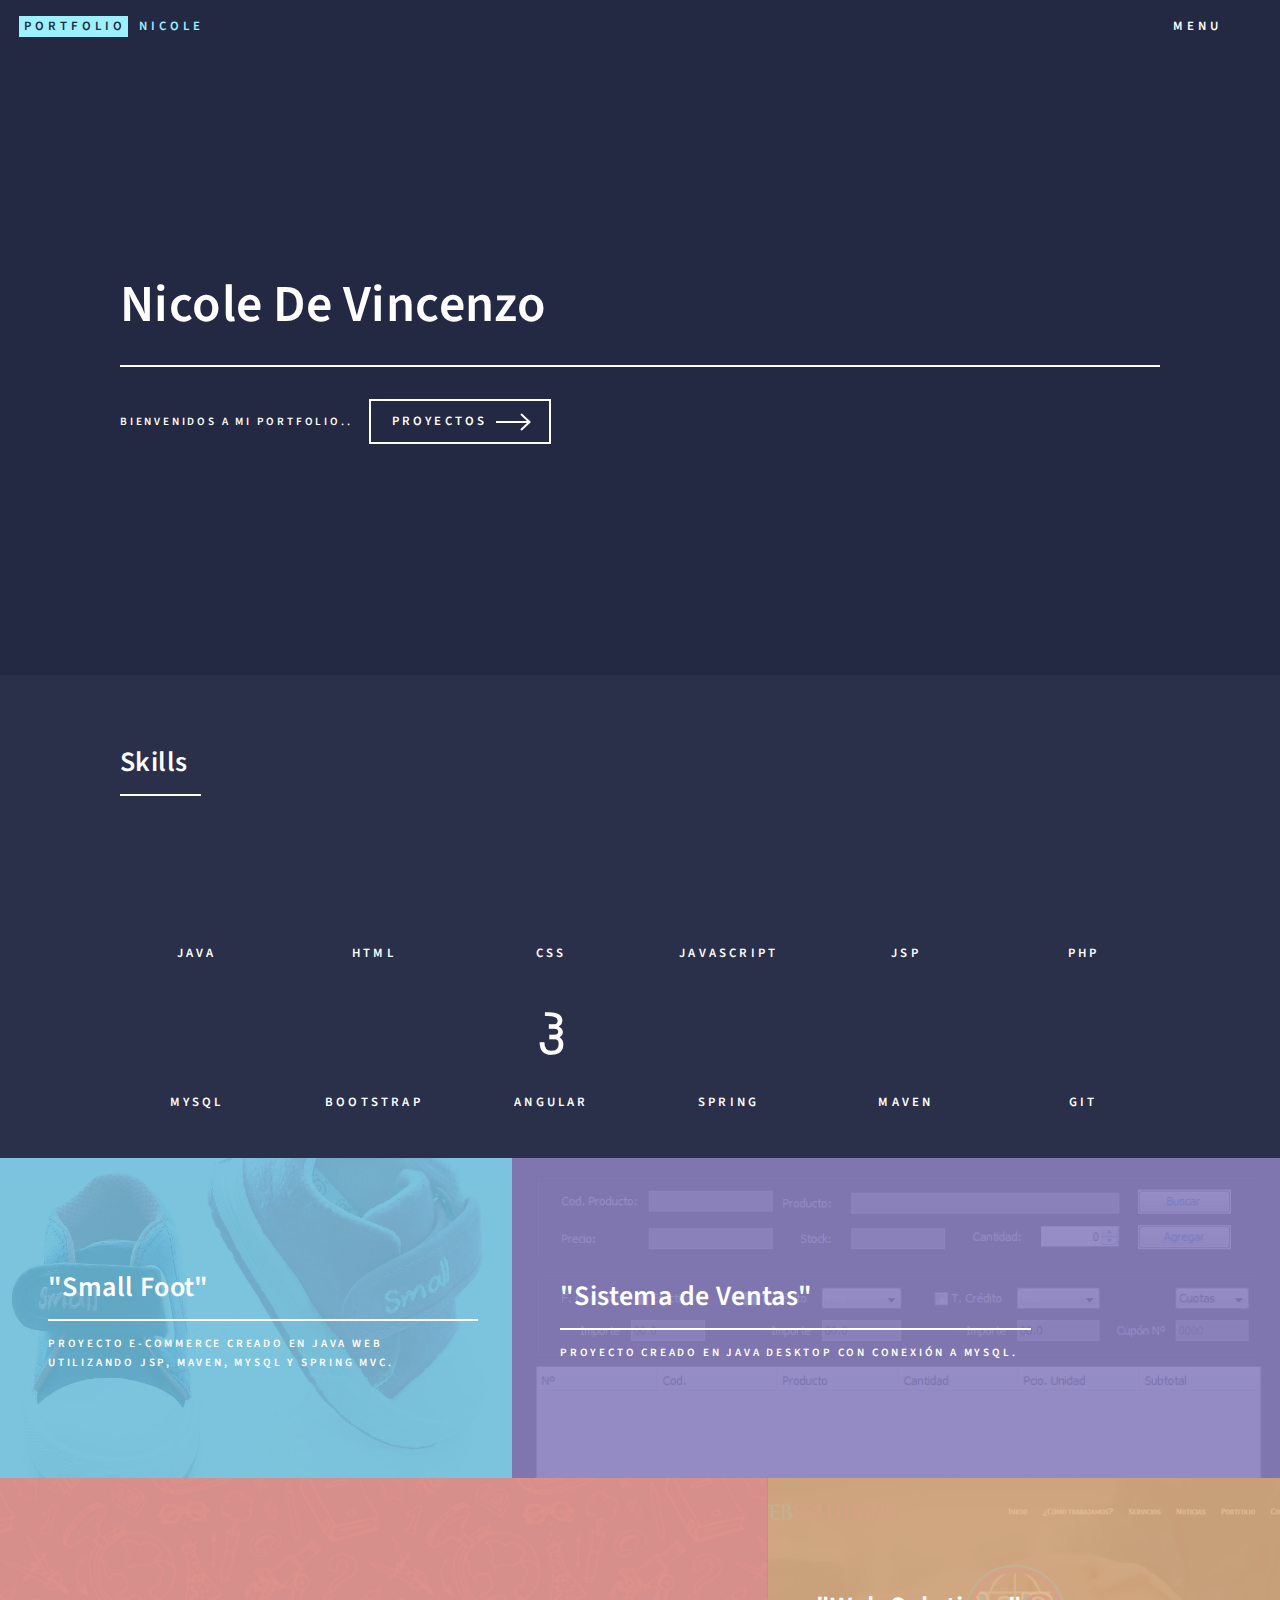
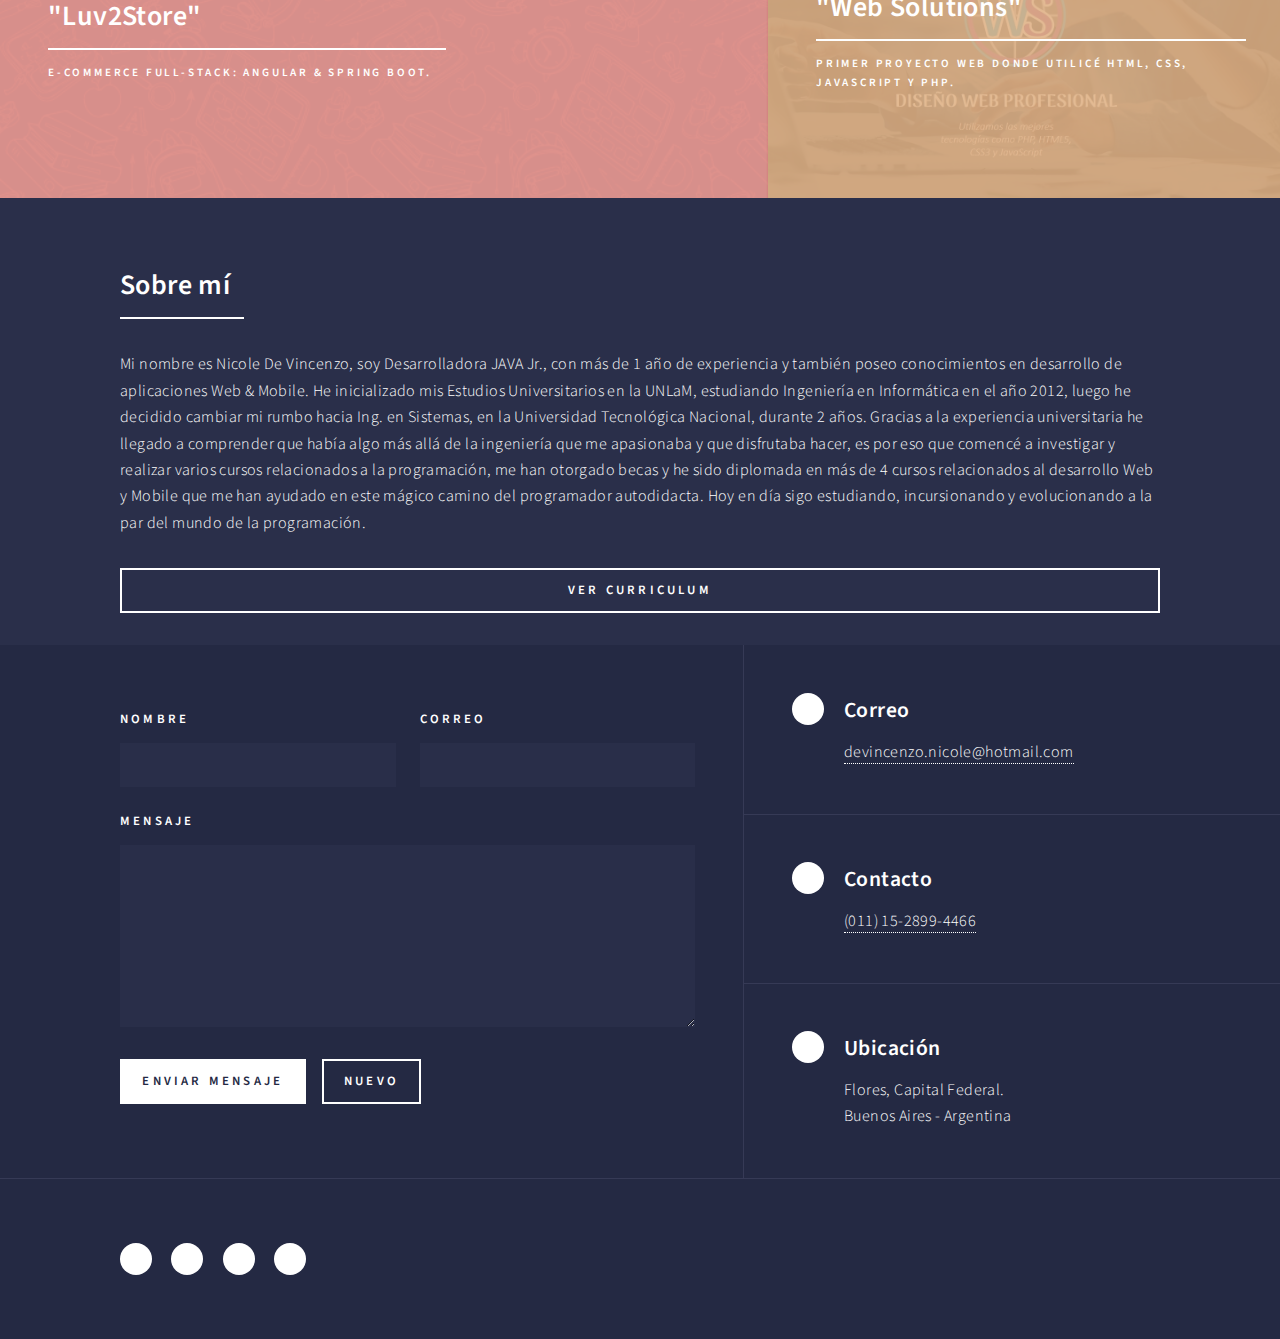
==== commit 796caecc: "Modificacion de proyecto 3" ====
--- a/index.html
+++ b/index.html
@@ -140,8 +140,8 @@
 						<img src="images/small1.jpg" alt="" />
 					</span>
 					<header class="major">
-						<h3><a href="proyecto1.html" class="link">"E-Commerce"</a></h3>
-						<p>Proyecto creado en JAVA Web utilizando JSP, Maven, MySQL y Spring MVC. </p>
+						<h3><a href="proyecto1.html" class="link">"Small Foot"</a></h3>
+						<p>Proyecto E-Commerce creado en JAVA Web utilizando JSP, Maven, MySQL y Spring MVC. </p>
 					</header>
 				</article>
 				<article>
@@ -158,8 +158,8 @@
 						<img src="images/TedecApp-accesorios.png" alt="" />
 					</span>
 					<header class="major">
-						<h3><a href="proyecto3.html" class="link">"TedecApp"</a></h3>
-						<p>Proyecto de Desarrollo Mobile creado en ComIT utilizando HTML, CSS, JavaScript, Bootstrap, PhoneGap. </p>
+						<h3><a href="proyecto3.html" class="link">"Luv2Store"</a></h3>
+						<p>E-commerce Full-Stack: Angular & Spring Boot. </p>
 					</header>
 				</article>
 				<article>
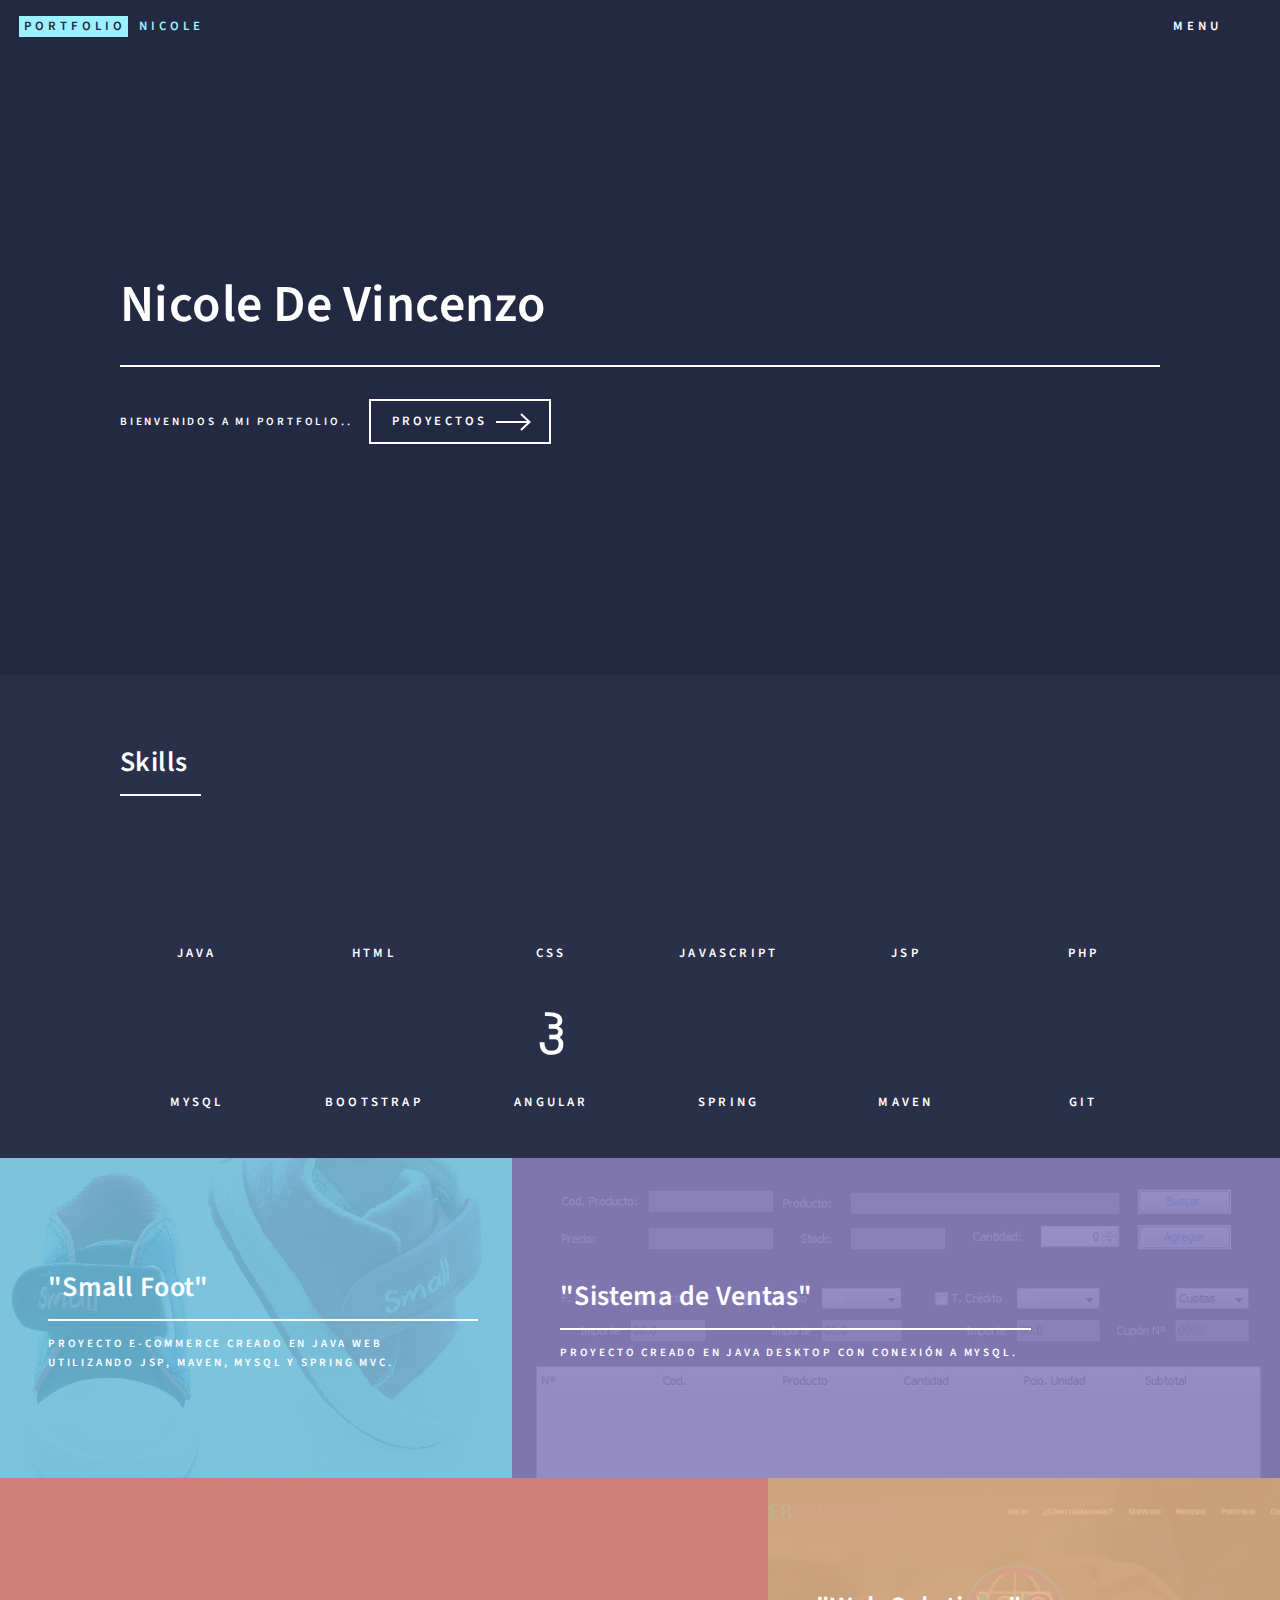
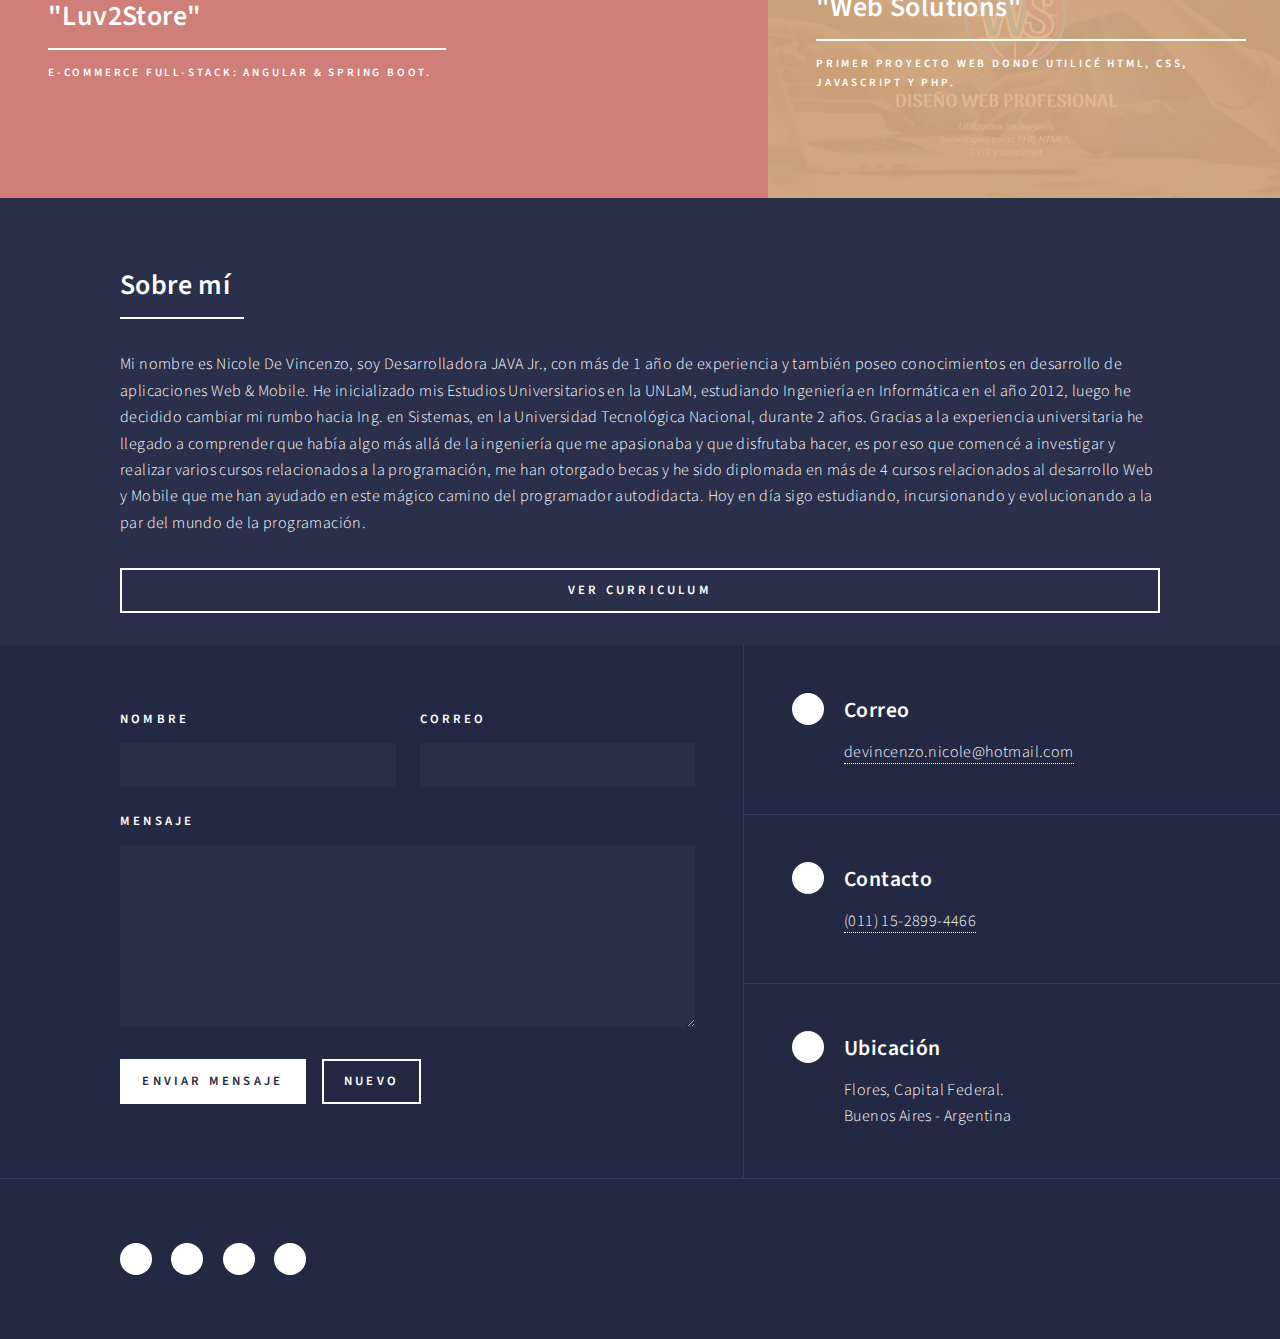
==== commit 7b23bc90: "Cambio de imagen index proyecto 3" ====
--- a/index.html
+++ b/index.html
@@ -155,7 +155,7 @@
 				</article>
 				<article>
 					<span class="image">
-						<img src="images/TedecApp-accesorios.png" alt="" />
+						<img src="images/luv2Store1.png" alt="" />
 					</span>
 					<header class="major">
 						<h3><a href="proyecto3.html" class="link">"Luv2Store"</a></h3>
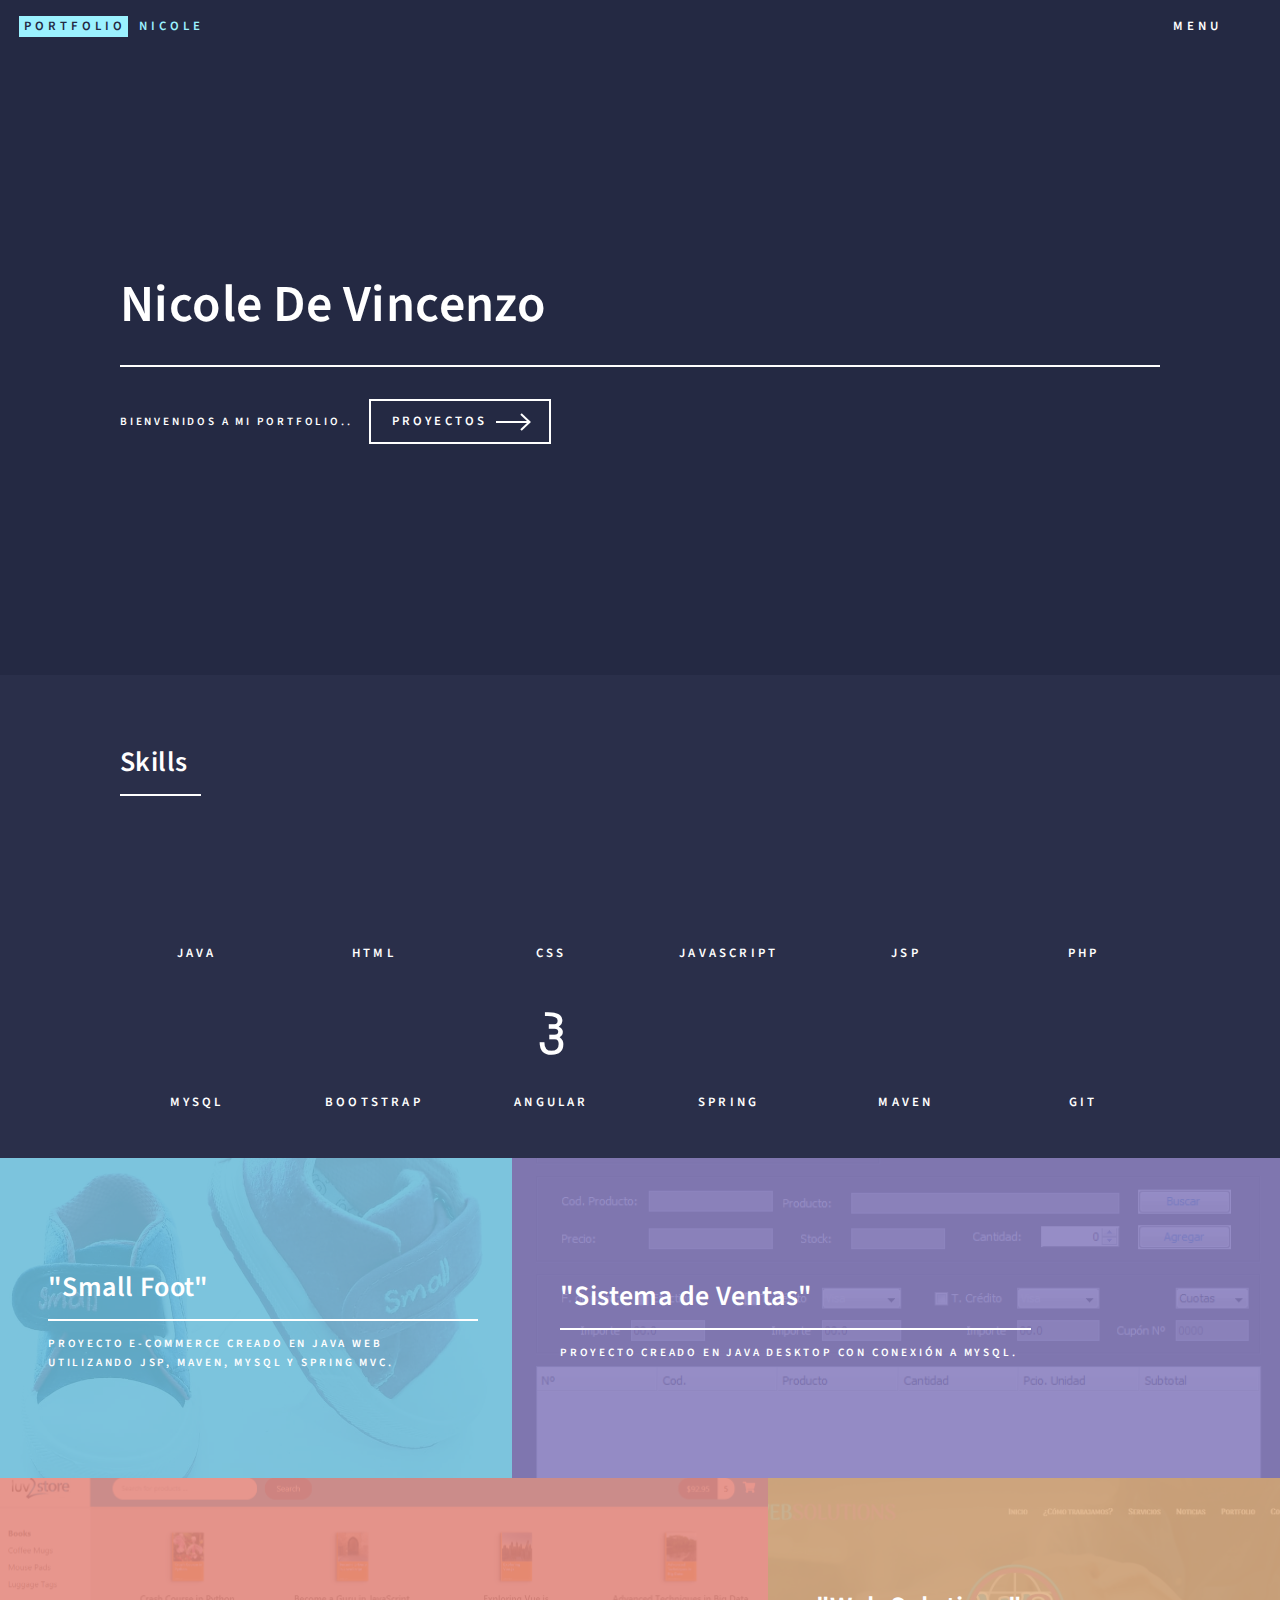
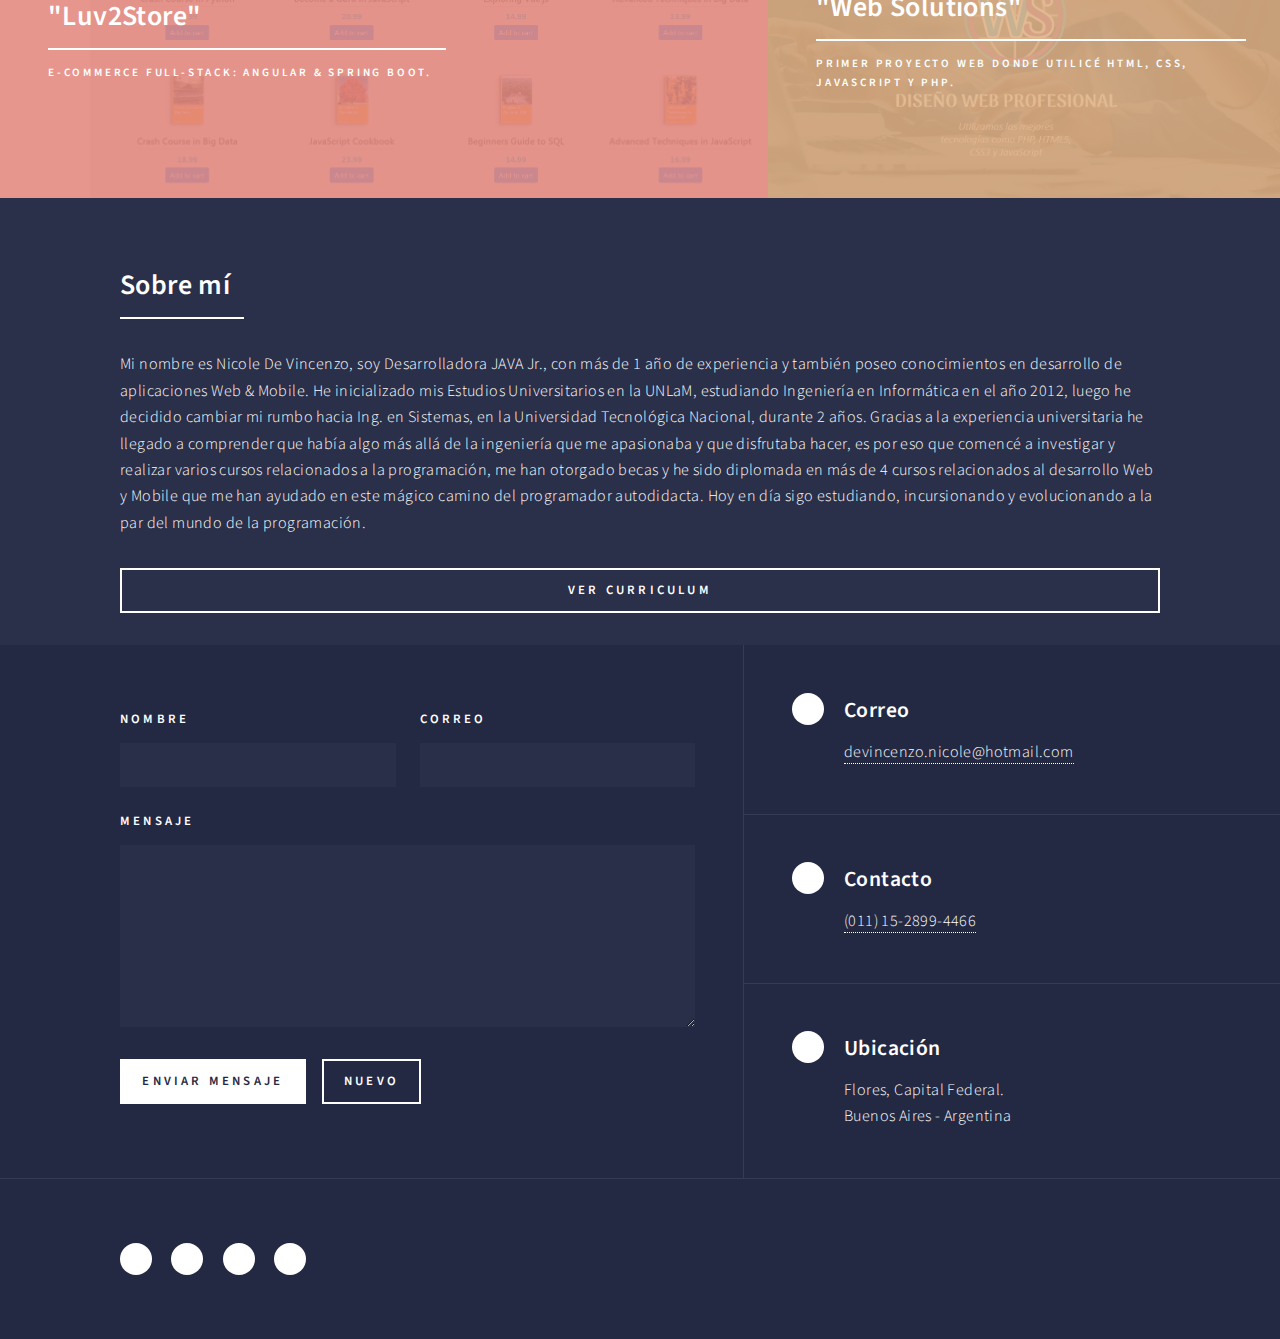
==== commit fb1a11f2: "Cambio de imagen index proyecto 3" ====
--- a/index.html
+++ b/index.html
@@ -155,7 +155,7 @@
 				</article>
 				<article>
 					<span class="image">
-						<img src="images/luv2Store1.png" alt="" />
+						<img src="images/luv2store1.png" alt="" />
 					</span>
 					<header class="major">
 						<h3><a href="proyecto3.html" class="link">"Luv2Store"</a></h3>
